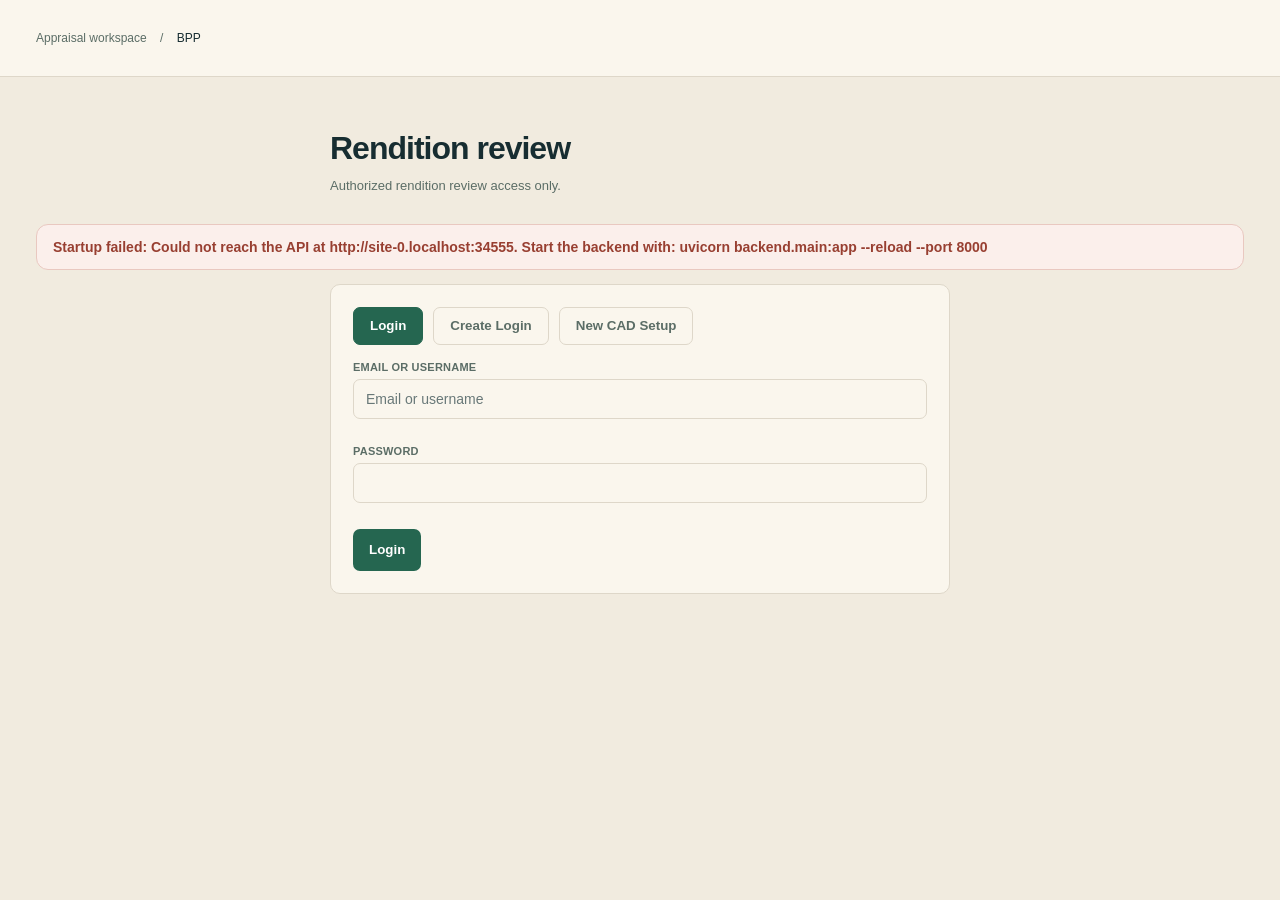
==== frontend/index.html @ 3603ce27 "Remove QR codes from authenticator setup" ====
<!DOCTYPE html>
<html lang="en">
<head>
  <meta charset="UTF-8">
  <meta name="viewport" content="width=device-width, initial-scale=1.0">
  <title>Appraisal District Copilot</title>
  <style>
    :root {
      --bg: #0b1f3a;
      --panel: #102948;
      --panel-2: #0f2a44;
      --panel-3: #112f4e;
      --text: #ffffff;
      --muted: #d7dfea;
      --subtle: #c7d2e3;
      --gold: #ffd700;
      --gold-2: #e6c200;
      --border: rgba(255, 215, 0, 0.2);
      --border-soft: rgba(255, 255, 255, 0.08);
      --danger: #e74c3c;
      --warn: #f1c40f;
      --success: #2ecc71;
    }

    * { box-sizing: border-box; }
    html, body { margin: 0; padding: 0; background: var(--bg); color: var(--text); font-family: "Segoe UI", Tahoma, sans-serif; }
    body { min-height: 100vh; }
    .page { max-width: 1500px; margin: 0 auto; padding: 32px 20px 48px; }
    .title { font-size: 2.2rem; font-weight: 800; color: var(--gold); margin-bottom: 6px; }
    .subtitle { color: var(--muted); margin-bottom: 18px; }
    .topbar { display: flex; justify-content: space-between; gap: 16px; flex-wrap: wrap; align-items: flex-start; margin-bottom: 14px; }
    .userbox { color: var(--muted); font-size: 0.92rem; text-align: right; }
    .tabs, .subtabs { display: flex; gap: 10px; flex-wrap: wrap; margin-bottom: 16px; }
    .tab-btn, .subtab-btn {
      border: 1px solid var(--border);
      background: transparent;
      color: var(--muted);
      border-radius: 999px;
      min-height: 38px;
      padding: 0 16px;
      font-weight: 700;
      cursor: pointer;
    }
    .tab-btn.active, .subtab-btn.active { background: var(--gold); color: var(--bg); }
    .view { display: none; }
    .view.active { display: block; }
    .card {
      background: var(--panel);
      border: 1px solid var(--border);
      border-radius: 16px;
      padding: 18px;
      margin-bottom: 16px;
    }
    .card.tight { padding: 14px 16px; }
    h1, h2, h3, h4 { margin: 0 0 10px; color: var(--gold); }
    .muted { color: var(--muted); }
    .subtle { color: var(--subtle); font-size: 0.92rem; line-height: 1.45; }
    .layout-2 { display: grid; grid-template-columns: 1.1fr 0.9fr; gap: 16px; align-items: start; }
    .layout-2-wide { display: grid; grid-template-columns: 1.08fr 0.92fr; gap: 16px; align-items: start; }
    .layout-3 { display: grid; grid-template-columns: repeat(3, minmax(0, 1fr)); gap: 12px; }
    .layout-4 { display: grid; grid-template-columns: repeat(4, minmax(0, 1fr)); gap: 12px; }
    .controls { display: grid; grid-template-columns: 1.7fr 1.1fr 0.55fr; gap: 12px; align-items: end; }
    .field { margin-bottom: 12px; }
    label, .small-label {
      display: block;
      color: var(--muted);
      font-weight: 700;
      font-size: 0.76rem;
      letter-spacing: 0.04em;
      text-transform: uppercase;
      margin-bottom: 6px;
    }
    input, textarea, select {
      width: 100%;
      background: #112b4a;
      color: var(--text);
      border: 1px solid var(--border);
      border-radius: 10px;
      padding: 10px 12px;
      min-height: 40px;
    }
    textarea { min-height: 90px; resize: vertical; }
    button {
      background: var(--gold);
      color: var(--bg);
      font-weight: 800;
      border: none;
      border-radius: 10px;
      min-height: 42px;
      padding: 0 16px;
      cursor: pointer;
    }
    button:hover { background: var(--gold-2); }
    button.secondary {
      background: transparent;
      color: var(--gold);
      border: 1px solid var(--border);
    }
    button.danger { background: var(--danger); color: white; }
    button:disabled { opacity: 0.55; cursor: default; }
    .button-row { display: flex; flex-wrap: wrap; gap: 10px; }
    .status {
      border-radius: 12px;
      padding: 14px 16px;
      font-weight: 700;
      margin-bottom: 14px;
      border: 1px solid var(--border);
      background: rgba(255, 215, 0, 0.12);
    }
    .status.error { background: rgba(231, 76, 60, 0.15); border-color: var(--danger); color: white; }
    .status.success { background: rgba(46, 204, 113, 0.15); border-color: var(--success); }
    .status.warn { background: rgba(241, 196, 15, 0.15); border-color: var(--warn); }
    .hidden { display: none !important; }
    .modal-backdrop {
      position: fixed;
      inset: 0;
      background: rgba(0, 0, 0, 0.6);
      z-index: 900;
    }
    .modal-panel {
      position: fixed;
      top: 50%;
      left: 50%;
      transform: translate(-50%, -50%);
      width: min(1100px, 94vw);
      max-height: 85vh;
      overflow-y: auto;
      z-index: 901;
      margin-bottom: 0;
    }
    .metric-card {
      background: var(--panel);
      border: 2px solid rgba(255, 215, 0, 0.35);
      border-radius: 18px;
      padding: 22px;
      margin-bottom: 16px;
    }
    .metric-label { color: var(--subtle); font-size: 0.85rem; text-transform: uppercase; letter-spacing: 0.08em; }
    .metric-value { color: var(--text); font-size: 2.6rem; font-weight: 800; margin-top: 6px; }
    .mini-card {
      background: var(--panel-2);
      border-radius: 14px;
      padding: 16px;
      min-height: 108px;
      border: 1px solid rgba(255, 215, 0, 0.12);
    }
    .mini-card .label { font-size: 0.9rem; color: var(--muted); margin-bottom: 8px; }
    .mini-card .value { font-size: 1.4rem; font-weight: 800; line-height: 1.2; word-break: break-word; }
    .reason-box {
      background: var(--panel-3);
      border-left: 5px solid var(--gold);
      border-radius: 10px;
      padding: 16px;
      color: white;
      margin-top: 10px;
    }
    .pdf-toolbar { display: flex; flex-wrap: wrap; gap: 8px; align-items: center; justify-content: space-between; margin-bottom: 10px; }
    .pdf-nav { display: flex; flex-wrap: wrap; gap: 8px; align-items: center; }
    .pdf-stage { background: #0f2a44; border-radius: 14px; padding: 12px; min-height: 420px; max-height: 72vh; display: flex; align-items: flex-start; justify-content: flex-start; overflow: auto; }
    .pdf-stage img { width: 100%; max-width: none; height: auto; object-fit: contain; border-radius: 10px; margin: 0 auto; transform-origin: center center; }
    .pdf-zoom { display: inline-flex; align-items: center; gap: 6px; }
    .pdf-zoom button { min-width: 42px; padding: 0 10px; }
    .pdf-zoom-label { color: var(--muted); font-weight: 800; min-width: 54px; text-align: center; }
    .calc-head { display: grid; grid-template-columns: 1.25fr 0.75fr; gap: 12px; }
    .calc-table-head, .calc-row {
      display: grid;
      grid-template-columns: 0.7fr 1.35fr 0.75fr 1fr;
      gap: 10px;
      align-items: center;
    }
    .calc-table-head {
      color: var(--muted);
      font-size: 0.76rem;
      font-weight: 700;
      text-transform: uppercase;
      letter-spacing: 0.04em;
      padding: 0 4px 6px 4px;
      border-bottom: 1px solid var(--border-soft);
      margin-top: 10px;
    }
    .calc-rows { max-height: 360px; overflow: auto; margin-top: 8px; }
    .calc-row { padding: 8px 4px; border-bottom: 1px solid rgba(255, 255, 255, 0.05); }
    .calc-factor { display: inline-block; padding: 3px 8px; border-radius: 999px; background: rgba(255, 215, 0, 0.12); border: 1px solid rgba(255, 215, 0, 0.25); color: var(--gold); font-size: 0.8rem; font-weight: 700; }
    .calc-footer { margin-top: 10px; padding-top: 10px; border-top: 1px solid var(--border-soft); }
    .saved-work-card { background: var(--panel-2); border: 1px solid rgba(255, 215, 0, 0.14); border-radius: 12px; padding: 12px; margin-top: 10px; }
    .saved-section { background: rgba(255,255,255,0.03); border-radius: 12px; padding: 12px; margin-top: 10px; }
    .saved-title { color: var(--gold); font-size: 0.95rem; font-weight: 700; margin-bottom: 6px; }
    .assist-tabs { display: flex; flex-wrap: wrap; gap: 8px; margin-bottom: 12px; }
    details {
      background: var(--panel);
      border: 1px solid var(--border);
      border-radius: 14px;
      margin-bottom: 12px;
      overflow: hidden;
    }
    details > summary {
      list-style: none;
      cursor: pointer;
      padding: 14px 16px;
      font-weight: 700;
      color: white;
    }
    details > div { padding: 0 16px 16px; }
    details > summary::-webkit-details-marker { display: none; }
    table { width: 100%; border-collapse: collapse; }
    th, td { text-align: left; padding: 10px 8px; border-bottom: 1px solid var(--border-soft); font-size: 0.92rem; vertical-align: top; }
    th { color: var(--muted); text-transform: uppercase; letter-spacing: 0.04em; font-size: 0.74rem; }
    .kv-table { display: grid; gap: 4px; }
    .kv-row { display: flex; justify-content: space-between; gap: 16px; padding: 8px 0; border-bottom: 1px solid var(--border-soft); }
    .kv-row:last-child { border-bottom: none; }
    .kv-label { color: var(--subtle); font-weight: 600; }
    .kv-value { color: white; text-align: right; }
    pre {
      margin: 0;
      white-space: pre-wrap;
      word-break: break-word;
      background: var(--panel-2);
      border-radius: 12px;
      padding: 12px;
      border: 1px solid rgba(255, 215, 0, 0.12);
      overflow: auto;
    }
    .login-grid { display: grid; grid-template-columns: 1fr; gap: 14px; }
    .dynamic-grid-4 { display: grid; grid-template-columns: repeat(4, minmax(0, 1fr)); gap: 12px; }
    .queue-table-wrap { overflow: auto; }
    @media (max-width: 1120px) {
      .layout-2, .layout-2-wide, .controls, .layout-3, .layout-4, .dynamic-grid-4, .calc-head { grid-template-columns: 1fr; }
      .userbox { text-align: left; }
    }
  </style>
  <link rel="stylesheet" href="/frontend/rendition-theme.css?v=20261024-beige">
  <link rel="stylesheet" href="/frontend/bpp-workspace.css?v=20261028-beige">
</head>
<body>
  <div id="bpp-shell" class="bpp-shell">
    <aside id="bpp-sidebar" class="bpp-sidebar hidden">
      <div class="bpp-brand"><span class="bpp-brand-mark">R</span>Rendition Pilot</div>
      <p class="bpp-eyebrow">BPP workspace</p>
      <nav class="bpp-navigation" aria-label="BPP workspace">
        <button class="tab-btn active" aria-current="page" data-view="single" type="button">Rendition review</button>
        <a id="commercial-tab" href="/commercial" class="tab-btn" style="text-decoration:none;display:inline-flex;align-items:center">Commercial</a>
        <button id="intelligence-tab" class="tab-btn hidden" data-view="intelligence" type="button">BPP Intelligence</button>
        <button id="mailing-tab" class="tab-btn hidden" data-view="mailing" type="button">Mailing Address</button>
        <button id="property-tab" class="tab-btn hidden" data-view="property" type="button">Property Lookup</button>
        <button id="readiness-tab" class="tab-btn hidden" data-view="readiness" type="button">Readiness</button>
        <button id="admin-tab" class="tab-btn hidden" data-view="admin" type="button">Admin</button><a id="super-admin-link" class="tab-btn hidden" href="/super-admin">Super Admin</a>
      </nav>
      <div class="bpp-sidefoot">One account. All the supporting work.<br>Business personal property</div>
    </aside>
    <main class="bpp-main">
      <header class="bpp-topbar">
        <div class="bpp-breadcrumb">Appraisal workspace <span>/</span> <strong id="bpp-breadcrumb">BPP</strong></div>
        <div id="user-box" class="userbox hidden"><div id="signed-in-email"></div><div id="signed-in-district"></div><button id="sign-out" class="secondary" type="button">Sign Out</button></div>
      </header>
      <div class="page">
        <div class="bpp-pagehead"><h1 id="bpp-page-title">Rendition review</h1><p id="app-subtitle" class="subtitle">Authorized rendition review access only.</p></div>
    <div id="flash" class="status hidden"></div>

    <section id="auth-shell" class="card">
      <div class="subtabs">
        <button class="subtab-btn active" data-auth-view="login" type="button">Login</button>
        <button class="subtab-btn" data-auth-view="signup" type="button">Create Login</button>
        <button class="subtab-btn" data-auth-view="cad" type="button">New CAD Setup</button>
      </div>

      <div id="auth-login" class="auth-view login-grid">
        <div class="field">
          <label for="login-email">Email or username</label>
          <input id="login-email" type="text" autocomplete="username" autocapitalize="none" spellcheck="false" placeholder="Email or username">
        </div>
        <div class="field">
          <label for="login-password">Password</label>
          <input id="login-password" type="password">
        </div>
        <div><button id="login-submit" type="button">Login</button></div>
      </div>

      <div id="auth-invitation" class="auth-view hidden">
        <h3>Set your Rendition Pilot password</h3>
        <p id="invitation-account" class="subtle"></p>
        <div class="login-grid">
          <div class="field"><label for="invitation-password">Password (at least 8 characters)</label><input id="invitation-password" type="password" autocomplete="new-password"></div>
          <div class="field"><label for="invitation-confirm">Confirm password</label><input id="invitation-confirm" type="password" autocomplete="new-password"></div>
          <div><button id="invitation-accept" type="button">Set Password &amp; Sign In</button></div>
        </div>
        <div id="invitation-status" class="status hidden" role="status"></div>
      </div>

      <div id="auth-mfa" class="auth-view login-grid hidden">
        <h3>Protect your administrator account</h3>
        <p id="mfa-help">Use an authenticator app such as Microsoft Authenticator or Google Authenticator.</p>
        <div id="mfa-setup" class="hidden">
          <p><strong>1. Enter the setup key in your authenticator app.</strong><br>Choose the manual setup option. Name the account <strong>Rendition Pilot</strong>, enter the key below, and choose <strong>time-based</strong> if asked.</p>
          <code id="mfa-secret" style="display:block;overflow-wrap:anywhere;user-select:all;font-size:16px;line-height:1.6;padding:12px;background:var(--surface,#fff);border:1px solid var(--line,#ccc);border-radius:8px"></code>
          <button id="mfa-copy-key" class="secondary" type="button" style="margin-top:8px">Copy setup key</button>
          <p id="mfa-copy-status" role="status"></p>
          <p><strong>2. Enter the six-digit code below.</strong><br>Your authenticator will start showing a code after you add the account. Keep the setup key private.</p>
        </div>
        <div class="field"><label for="mfa-code">Six-digit authenticator code</label><input id="mfa-code" inputmode="numeric" autocomplete="one-time-code" maxlength="6"></div>
        <button id="mfa-verify" type="button">Verify &amp; continue</button><button id="mfa-cancel" class="secondary" type="button">Sign out</button>
        <div id="mfa-status" role="status"></div>
      </div>

      <div id="auth-signup" class="auth-view login-grid hidden">
        <div class="field">
          <label for="signup-email">Email</label>
          <input id="signup-email" type="email" placeholder="name@cad.org">
        </div>
        <div class="field">
          <label for="signup-password">Password</label>
          <input id="signup-password" type="password">
        </div>
        <div class="field">
          <label for="signup-confirm">Confirm Password</label>
          <input id="signup-confirm" type="password">
        </div>
        <div><button id="signup-submit" type="button">Create Login</button></div>
      </div>

      <div id="auth-cad" class="auth-view login-grid hidden">
        <div class="subtle">Creates the district, links the admin user, and opens the full review workspace.</div>
        <div><a href="/cad-onboarding" style="color:var(--gold);font-weight:700;">Open full CAD onboarding setup</a></div>
        <div class="field">
          <label for="cad-name">District Name</label>
          <input id="cad-name" type="text" placeholder="Example County Appraisal District">
        </div>
        <div class="field">
          <label for="cad-slug">District Slug</label>
          <input id="cad-slug" type="text" placeholder="example-cad">
        </div>
        <div class="field">
          <label for="cad-email">Admin Email</label>
          <input id="cad-email" type="email" placeholder="name@cad.org">
        </div>
        <div class="field">
          <label for="cad-password">Password</label>
          <input id="cad-password" type="password">
        </div>
        <div class="field">
          <label for="cad-confirm">Confirm Password</label>
          <input id="cad-confirm" type="password">
        </div>
        <div><button id="cad-submit" type="button">Create District and Login</button></div>
      </div>
    </section>

    <section id="app-shell" class="hidden">


      <div id="view-single" class="view active">
        <section class="card">
          <h3>Single Review Controls</h3>
          <details class="bpp-reader-info"><summary>Document reader status</summary><div id="provider-status" class="subtle"></div></details>
          <div class="controls">
            <div class="field">
              <label for="single-file">Upload rendition PDF</label>
              <input id="single-file" type="file" accept="application/pdf">
            </div>
            <div class="field">
              <label for="single-mode">Valuation Mode</label>
              <select id="single-mode">
                <option>Auto / Recommended</option>
                <option>Force Attachment Total</option>
                <option>Force Good Faith Value</option>
                <option>Force Historical Cost Less Depreciation</option>
              </select>
            </div>
            <div class="field">
              <label>&nbsp;</label>
              <button id="single-run" type="button">Run Review</button>
            </div>
          </div>
          <div id="single-dynamic" class="dynamic-grid-4 hidden"></div>
        </section>

        <section class="card">
          <h3>Analysis</h3>
          <div class="subtle">Focus on Recommended Value, Valuation Path, Confidence, extraction source, and reason first.</div>
          <div id="analysis-empty" class="subtle">Run Review to populate the analysis summary.</div>
          <div id="analysis-body" class="hidden">
            <div class="metric-card">
              <div class="metric-label">Recommended Value</div>
              <div id="analysis-recommended" class="metric-value">-</div>
            </div>
            <div id="analysis-provider" class="muted" style="margin-bottom:10px;"></div>
            <div class="layout-3">
              <div class="mini-card">
                <div class="label">Valuation Path</div>
                <div id="analysis-path" class="value">-</div>
              </div>
              <div class="mini-card">
                <div class="label">Percent Good</div>
                <div id="analysis-percent-good" class="value">-</div>
              </div>
              <div id="analysis-confidence-card" class="mini-card">
                <div class="label">Confidence</div>
                <div id="analysis-confidence" class="value">-</div>
              </div>
            </div>
            <div id="analysis-status" class="status" style="margin-top:14px;"></div>
            <h4>Decision Reason</h4>
            <div id="analysis-reason" class="reason-box">-</div>
          </div>
        </section>

        <div class="layout-2-wide">
          <section class="card tight">
            <h3>Rendition PDF</h3>
            <div class="button-row" style="margin-bottom:10px;">
              <button id="download-original" class="secondary" type="button">Download PDF</button>
              <span id="pdf-file-name" class="muted"></span>
            </div>
            <div class="pdf-toolbar">
              <div id="pdf-meta" class="muted">No PDF loaded.</div>
              <div class="pdf-nav">
                <button id="pdf-prev" class="secondary" type="button">Prev</button>
                <select id="pdf-page-select" style="width:auto;"></select>
                <button id="pdf-next" class="secondary" type="button">Next</button>
                <button id="pdf-left" class="secondary" type="button">Left</button>
                <button id="pdf-right" class="secondary" type="button">Right</button>
                <span class="pdf-zoom">
                  <button id="pdf-zoom-out" class="secondary" type="button" title="Zoom out">-</button>
                  <span id="pdf-zoom-label" class="pdf-zoom-label">100%</span>
                  <button id="pdf-zoom-in" class="secondary" type="button" title="Zoom in">+</button>
                  <button id="pdf-zoom-reset" class="secondary" type="button">Reset</button>
                </span>
              </div>
            </div>
            <div class="pdf-stage">
              <img id="pdf-image" alt="PDF Preview" class="hidden">
              <div id="pdf-empty" class="subtle">Upload and run a PDF to render the document here.</div>
            </div>
          </section>

          <section class="card tight">
            <h3>Rendition Calculator</h3>
            <div class="subtle">Compact appraisal worksheet. Enter costs while keeping the PDF visible.</div>

            <div class="calc-head">
              <div class="field">
                <label for="calc-section">Section</label>
                <select id="calc-section"></select>
              </div>
              <div class="field">
                <label for="calc-tax-year">Tax Year</label>
                <input id="calc-tax-year" type="number" min="2000" max="2100" step="1">
              </div>
            </div>
            <div id="calc-custom-wrap" class="field hidden">
              <label for="calc-custom-name">Custom Section Name</label>
              <input id="calc-custom-name" type="text" placeholder="Schedule A - Leasehold Improvements">
            </div>
            <div class="field">
              <label for="calc-name">Calculator Name</label>
              <input id="calc-name" type="text" placeholder="FFME, HTE, or other appraiser section name">
            </div>
            <div id="calc-table-wrap" class="field">
              <label for="calc-table">Depreciation Table</label>
              <select id="calc-table"></select>
            </div>
            <div id="calc-flat-wrap" class="field hidden">
              <label for="calc-flat-value">Section Value</label>
              <input id="calc-flat-value" type="number" min="0" step="0.01" value="0">
            </div>
            <div id="calc-auto-roll-wrap" class="field hidden">
              <label for="calc-auto-roll">Auto Roll Value</label>
              <input id="calc-auto-roll" type="number" min="0" step="0.01" value="0">
            </div>
            <div id="calc-allocation-wrap" class="hidden">
              <div class="layout-3">
                <div class="field">
                  <label for="calc-tx-miles">TX Miles</label>
                  <input id="calc-tx-miles" type="number" min="0" step="0.01" value="0">
                </div>
                <div class="field">
                  <label for="calc-total-miles">Total Miles</label>
                  <input id="calc-total-miles" type="number" min="0" step="0.01" value="0">
                </div>
                <div class="field">
                  <label for="calc-original-cost">Original Cost</label>
                  <input id="calc-original-cost" type="number" min="0" step="0.01" value="0">
                </div>
              </div>
              <div class="calc-row">
                <div>Allocated Value</div>
                <div id="calc-allocation-ratio">0.00%</div>
                <div><span class="calc-factor">TX / Total</span></div>
                <div id="calc-allocation-value" style="text-align:right;">$0.00</div>
              </div>
            </div>
            <div id="calc-freeport-wrap" class="hidden">
              <div class="layout-3">
                <div class="field">
                  <label for="calc-freeport-prior-total">Prior Year Total Inventory Value</label>
                  <input id="calc-freeport-prior-total" type="number" min="0" step="0.01" value="0">
                </div>
                <div class="field">
                  <label for="calc-freeport-eligible">Prior Year Freeport-Eligible Inventory Shipped Out of Texas Within 175 Days</label>
                  <input id="calc-freeport-eligible" type="number" min="0" step="0.01" value="0">
                </div>
                <div class="field">
                  <label for="calc-freeport-current">Current Year Inventory Value</label>
                  <input id="calc-freeport-current" type="number" min="0" step="0.01" value="0">
                </div>
              </div>
              <div id="calc-freeport-error" class="status warn hidden"></div>
              <div class="calc-row">
                <div>Freeport Percentage</div>
                <div id="calc-freeport-percent">0.00%</div>
                <div><span class="calc-factor">Eligible / Total</span></div>
                <div id="calc-freeport-exempt" style="text-align:right;">$0.00</div>
              </div>
              <div class="calc-row">
                <div>Remaining Taxable Inventory Value</div>
                <div></div>
                <div><span class="calc-factor">Current - Exempt</span></div>
                <div id="calc-freeport-taxable" style="text-align:right;">$0.00</div>
              </div>
            </div>
            <div id="calc-depreciation-wrap">
              <div class="calc-table-head">
                <div>GFE</div>
                <div>Amount</div>
                <div>Factor</div>
                <div style="text-align:right;">Value</div>
              </div>
              <div class="calc-row">
                <div>Good Faith Estimate</div>
                <div><input id="calc-good-faith-row" type="number" min="0" step="0.01" value="0"></div>
                <div><span class="calc-factor">1.00</span></div>
                <div id="calc-good-faith-value" style="text-align:right;">$0.00</div>
              </div>
              <div class="calc-table-head">
                <div>Year</div>
                <div>Cost</div>
                <div>Factor</div>
                <div style="text-align:right;">Value</div>
              </div>
              <div id="calc-rows" class="calc-rows"></div>
            </div>
            <div class="calc-footer">
              <div class="layout-3">
                <div>
                  <div class="small-label">GFE</div>
                  <div id="calc-gfe-total" style="font-size:1.05rem;font-weight:800;">$0.00</div>
                </div>
                <div>
                  <div class="small-label">Depreciated</div>
                  <div id="calc-depreciated-total" style="font-size:1.05rem;font-weight:800;">$0.00</div>
                </div>
                <div>
                  <div class="small-label">Section Total</div>
                  <div id="calc-total" style="font-size:1.25rem;font-weight:800;">$0.00</div>
                </div>
              </div>
              <div class="layout-3" style="margin-top:10px;">
                <div><button id="calc-save-section" type="button">Save Section</button></div>
                <div><button id="calc-new-section" class="secondary" type="button">New Section</button></div>
              </div>
            </div>

            <div class="saved-work-card">
              <div class="saved-title">Saved Work</div>
              <div id="saved-total" style="font-size:1.25rem;font-weight:800;margin-bottom:10px;">$0.00</div>
              <div class="button-row">
                <button id="calc-use-total" class="secondary" type="button">Use Calculated Total as Final Value</button>
              </div>
              <div id="saved-sections"></div>
            </div>
          </section>
        </div>

        <div class="layout-2">
          <section class="card">
            <h3>Manual Assist</h3>
            <div class="subtle">Use this when auto extraction is low confidence or the appraiser needs to override the extracted value.</div>
            <div class="assist-tabs">
              <button class="subtab-btn active" data-assist="attachment" type="button">Attachment Total</button>
              <button class="subtab-btn" data-assist="goodfaith" type="button">Good Faith Sum</button>
              <button class="subtab-btn" data-assist="historical" type="button">Historical Cost</button>
            </div>

            <div id="assist-attachment" class="assist-view">
              <div class="field">
                <label for="assist-attachment-total">Attachment Total</label>
                <input id="assist-attachment-total" type="number" min="0" step="0.01">
              </div>
              <div class="field">
                <label for="assist-attachment-notes">Attachment Notes</label>
                <textarea id="assist-attachment-notes"></textarea>
              </div>
              <button id="assist-apply-attachment" type="button">Apply Attachment Total</button>
            </div>

            <div id="assist-goodfaith" class="assist-view hidden">
              <div class="field">
                <label for="assist-goodfaith-amounts">Good Faith Amounts</label>
                <textarea id="assist-goodfaith-amounts" placeholder="$4,500.00&#10;$9,000.00&#10;$30,250.00"></textarea>
              </div>
              <div class="layout-2">
                <div class="mini-card"><div class="label">Line Items</div><div id="assist-goodfaith-count" class="value">0</div></div>
                <div class="mini-card"><div class="label">Good Faith Total</div><div id="assist-goodfaith-total" class="value">$0.00</div></div>
              </div>
              <div class="field" style="margin-top:12px;">
                <label for="assist-goodfaith-notes">Good Faith Notes</label>
                <textarea id="assist-goodfaith-notes"></textarea>
              </div>
              <button id="assist-apply-goodfaith" type="button">Apply Good Faith Sum</button>
            </div>

            <div id="assist-historical" class="assist-view hidden">
              <div class="layout-3">
                <div class="field">
                  <label for="assist-historical-cost">Historical Cost</label>
                  <input id="assist-historical-cost" type="number" min="0" step="0.01">
                </div>
                <div class="field">
                  <label for="assist-acquisition-year">Acquisition Year</label>
                  <input id="assist-acquisition-year" type="number" min="1900" max="2100" step="1">
                </div>
                <div class="field">
                  <label for="assist-life-years">Life Years</label>
                  <input id="assist-life-years" type="number" min="1" max="50" step="1" value="5">
                </div>
              </div>
              <div class="field">
                <label for="assist-historical-notes">Historical Cost Notes</label>
                <textarea id="assist-historical-notes"></textarea>
              </div>
              <button id="assist-apply-historical" type="button">Apply Historical Cost</button>
            </div>
          </section>

          <section class="card">
            <h3>Finalize Review</h3>
            <div class="subtle">Confirm the final value, enter initials/account, then lock and save the reviewed rendition.</div>
            <div id="final-calc-box" class="reason-box hidden"></div>
            <div class="layout-2" style="margin-bottom:12px;">
              <button id="mark-closed" class="secondary" type="button">Mark Closed</button>
              <button id="mark-no-assets" class="secondary" type="button">Mark No Assets</button>
            </div>
            <div class="layout-2">
              <div class="field">
                <label for="final-value">Final Value</label>
                <input id="final-value" type="text">
              </div>
              <div class="field">
                <label for="final-source">Final Source</label>
                <select id="final-source"></select>
              </div>
            </div>
            <div class="layout-2">
              <div class="field">
                <label for="final-initials">Appraiser Initials</label>
                <input id="final-initials" type="text" maxlength="12">
              </div>
              <div class="field">
                <label for="final-decision">Review Decision</label>
                <select id="final-decision"></select>
              </div>
            </div>
            <div class="field">
              <label for="final-account-number">Appraisal District Account / P#</label>
              <input id="final-account-number" type="text" placeholder="Example: P164755">
            </div>
            <div class="field">
              <label for="final-notes">Appraiser Notes</label>
              <textarea id="final-notes"></textarea>
            </div>
            <div id="locked-status" class="status hidden"></div>
            <div id="saved-status" class="status hidden"></div>
            <div class="button-row">
              <button id="lock-review" type="button">Lock Final Value</button>
              <button id="save-review" class="secondary" type="button">Download Stamped Rendition</button>
              <button id="next-account" class="secondary hidden" type="button">Next Account</button>
            </div>
          </section>
        </div>

        <details>
          <summary>Document / Form / Schedule Details</summary>
          <div id="details-section"></div>
        </details>
        <details>
          <summary>AI Review / Reasoning</summary>
          <div id="agent-review-section"></div>
        </details>
        <details>
          <summary>Extracted Value Evidence</summary>
          <div id="candidate-section"></div>
        </details>
        <details>
          <summary>One-Page Summary</summary>
          <div><pre id="summary-text">-</pre></div>
        </details>
        <details>
          <summary>Technical JSON</summary>
          <div><pre id="technical-json">-</pre></div>
        </details>
      </div>

      <div id="view-intelligence" class="view">
        <section class="card">
          <h3>BPP Intelligence Queue</h3><div class="button-row" style="margin-bottom:12px"><button id="cad-open-import" type="button">Import accounts</button><span class="subtle">Upload or refresh your county’s BPP account export.</span></div>
          <div class="subtle" style="margin-bottom:12px;">Evidence-backed work for review -- possible new businesses, sales-tax closures, and (later) relocations/ownership changes. Every item is a signal for a human to review, never an automatic change to official CAD/appraisal data.</div>
          <details id="completed-card-batch" class="intel-support">
            <summary>Print completed account cards</summary>
            <p id="card-batch-description" class="subtle">Your completed cards. Select as many as you need; each card starts on a new printed page.</p>
            <div class="button-row"><button type="button" id="card-batch-refresh">Load my completed cards</button><button type="button" class="secondary" id="card-batch-all">Select unprinted</button><button type="button" class="secondary" id="card-batch-none">Clear selection</button><button type="button" id="card-batch-print" disabled>Print selected / save PDF (0)</button></div>
            <div class="account-card-grid"><div class="field hidden" id="card-batch-appraiser-field"><label for="card-batch-appraiser">Appraiser</label><select id="card-batch-appraiser"><option value="">All appraisers</option></select></div><div class="field"><label for="card-batch-print-status">Print status</label><select id="card-batch-print-status"><option value="all">All cards</option><option value="unprinted">Not printed</option><option value="printed">Printed / PDF saved</option></select></div></div><div id="card-batch-status" class="status" role="status"></div><div id="card-batch-list"></div><button type="button" class="secondary hidden" id="card-batch-more">Load more</button>
          </details>
          <div id="intel-county-status" class="subtle hidden" style="margin-bottom:12px;"></div>
          <div class="bpp-stats" style="margin-bottom:25px;">
            <div class="field"><label>New</label><div id="intel-summary-new" class="bpp-stat-value">-</div></div>
            <div class="field"><label>High Priority</label><div id="intel-summary-high" class="bpp-stat-value">-</div></div>
            <div class="field"><label>Needs Review</label><div id="intel-summary-review" class="bpp-stat-value">-</div></div>
            <div class="field"><label>Resolved</label><div id="intel-summary-resolved" class="bpp-stat-value">-</div></div>
          </div>
          <div class="button-row" role="group" aria-label="BPP Intelligence folders" style="margin-bottom:14px"><button type="button" data-queue="intel" data-folder="active" aria-pressed="true">Active</button><button type="button" data-queue="intel" data-folder="resolved" aria-pressed="false" class="secondary">Resolved folder</button></div><p id="intel-folder-note" class="subtle">Active accounts awaiting review. Completed and dismissed reviews are in the Resolved folder.</p>
          <div class="bpp-filters" style="margin-bottom:8px;">
            <div class="field">
              <label for="intel-filter-signal">Signal Type</label>
              <select id="intel-filter-signal">
                <option value="">All</option>
                <option value="new_business">New Business</option>
                <option value="sales_tax_inactive">Sales Tax Inactive</option>
                <option value="mailing_address_change">Mailing Address Change</option>
                <option value="county_clerk_dba">County Clerk DBA</option>
              </select>
            </div>
            <div class="field">
              <label for="intel-filter-status">Status</label>
              <select id="intel-filter-status">
                <option value="">All</option>
                <option value="NEW">New</option>
                <option value="IN_REVIEW">In Review</option>
                <option value="RESOLVED">Resolved</option>
                <option value="DISMISSED">Dismissed</option>
              </select>
            </div>
            <div class="field">
              <label for="intel-filter-confidence">Confidence</label>
              <select id="intel-filter-confidence">
                <option value="">All</option>
                <option value="HIGH">High</option>
                <option value="MEDIUM">Medium</option>
                <option value="LOW">Low</option>
                <option value="UNMATCHED">Unmatched</option>
              </select>
            </div>
            <div class="field">
              <label for="intel-filter-city">City</label>
              <input id="intel-filter-city" type="text" placeholder="Filter by city">
            </div>
            <div class="field">
              <label>&nbsp;</label>
              <button id="intel-refresh" class="secondary" type="button">Refresh Queue</button>
            </div>
          </div>
          <details id="cad-data-tools" class="card bpp-data-tools" style="margin-bottom:16px;">
            <summary><strong>CAD data and match coverage</strong></summary>
            <div class="button-row"><button id="cad-refresh-matches" class="secondary" type="button">Refresh matches from CAD</button><span id="cad-refresh-status" class="subtle" role="status"></span></div>
            <div id="cad-health" class="subtle" style="margin-top:10px;">Loading CAD data quality…</div>
            <details id="cad-import-panel" style="margin-top:12px;">
              <summary>Import account export</summary>
              <p class="subtle">1. Choose the CSV or Excel export from your appraisal software and its as-of date. For Excel, put the account table on the first worksheet. 2. Check the suggested columns and sample rows. 3. Import. Required: account number and physical address. Include owner/business name, DBA, ZIP and tax year when available. The account number can also serve as the property ID. Keep account numbers as text in Excel to preserve leading zeroes. Existing names and reviewed matches are preserved.</p>
              <div class="layout-3">
                <div class="field"><label for="cad-import-file">CAD export (up to 32 MB)</label><input id="cad-import-file" type="file" accept=".csv,.xlsx,.xls"></div>
                <div class="field"><label for="cad-import-date">Export as-of date</label><input id="cad-import-date" type="date"></div>
                <div class="field"><label>&nbsp;</label><button id="cad-import-preview" class="secondary" type="button">Preview and map columns</button></div>
              </div>
              <label style="display:flex;align-items:center;gap:10px;text-transform:none;letter-spacing:normal;font-size:14px"><input id="cad-import-bpp-only" type="checkbox" style="width:18px;height:18px;margin:0;flex:none"> This export contains BPP accounts only (no land or building accounts).</label><p class="subtle">Select this for a BPP-only export, including counties with numeric account numbers. Leave it unchecked for an already-configured mixed-property export.</p><div id="cad-import-mapping" class="layout-3"></div><div id="cad-import-sample" style="overflow:auto;margin:12px 0"></div>
              <div id="cad-import-result" class="subtle" role="status"></div>
              <div class="button-row"><button id="cad-import-validate" class="secondary hidden" type="button">Check mapping</button><button id="cad-import-save" class="hidden" type="button" disabled>Import mapped records</button></div>
            </details>
          </details>
          <div id="intel-list"></div>
        </section>


      </div>

      <div id="view-mailing" class="view">
        <section class="card">
          <h3>Mailing Address Intelligence</h3>
          <div class="subtle" style="margin-bottom:12px;">Existing CAD accounts whose Comptroller-reported mailing address may have changed. Only reliably matched accounts are shown. Every item here is a review recommendation -- resolving one never changes the official CAD mailing address.</div>
          <div class="bpp-stats" style="margin-bottom:25px;">
            <div class="field"><label>New</label><div id="mailing-summary-new" class="bpp-stat-value">-</div></div>
            <div class="field"><label>High Priority</label><div id="mailing-summary-high" class="bpp-stat-value">-</div></div>
            <div class="field"><label>Needs Review</label><div id="mailing-summary-review" class="bpp-stat-value">-</div></div>
            <div class="field"><label>Resolved</label><div id="mailing-summary-resolved" class="bpp-stat-value">-</div></div>
          </div>
          <div class="button-row" role="group" aria-label="Mailing Address folders" style="margin-bottom:14px"><button type="button" data-queue="mailing" data-folder="active" aria-pressed="true">Active</button><button type="button" data-queue="mailing" data-folder="resolved" aria-pressed="false" class="secondary">Resolved folder</button></div><p id="mailing-folder-note" class="subtle">Active accounts awaiting review. Completed and dismissed reviews are in the Resolved folder.</p>
          <div class="layout-3" style="margin-bottom:12px;">
            <div class="field">
              <label for="mailing-filter-status">Status</label>
              <select id="mailing-filter-status">
                <option value="">All</option>
                <option value="NEW">New</option>
                <option value="IN_REVIEW">In Review</option>
                <option value="RESOLVED">Resolved</option>
                <option value="DISMISSED">Dismissed</option>
              </select>
            </div>
            <div class="field">
              <label for="mailing-filter-confidence">Confidence</label>
              <select id="mailing-filter-confidence">
                <option value="">All</option>
                <option value="HIGH">High</option>
                <option value="MEDIUM">Medium</option>
                <option value="LOW">Low</option>
                <option value="UNMATCHED">Unmatched</option>
              </select>
            </div>
            <div class="field">
              <label>&nbsp;</label>
              <button id="mailing-refresh" class="secondary" type="button">Refresh Queue</button>
            </div>
          </div>
          <div id="mailing-list"></div>
        </section>
      </div>

      <div id="view-property" class="view">
        <section class="card">
          <h3>Property Lookup</h3>
          <div class="subtle" style="margin-bottom:12px;">Look up the real-property record most likely associated with an address, or by its QuickRefID/R-account number directly, independent of any intelligence item. Read-only against property data your CAD has loaded -- never writes to official CAD records.</div>
          <div class="layout-3" style="margin-bottom:12px;">
            <div class="field">
              <label for="property-lookup-address">Address</label>
              <input id="property-lookup-address" type="text" placeholder="5807 88TH PL">
            </div>
            <div class="field">
              <label for="property-lookup-zip">ZIP (optional)</label>
              <input id="property-lookup-zip" type="text" placeholder="79424">
            </div>
            <div class="field">
              <label>&nbsp;</label>
              <button id="property-lookup-submit" type="button">Look Up</button>
            </div>
          </div>
          <div class="subtle" style="margin:8px 0;">-- or --</div>
          <div class="layout-3" style="margin-bottom:12px;">
            <div class="field">
              <label for="property-lookup-account">Account Number (QuickRefID / R-account)</label>
              <input id="property-lookup-account" type="text" placeholder="R163313">
            </div>
            <div class="field">
              <label>&nbsp;</label>
              <button id="property-lookup-account-submit" class="secondary" type="button">Look Up by Account</button>
            </div>
          </div>
          <div id="property-lookup-status" class="status hidden"></div>
          <div id="property-lookup-result"></div>
        </section>
      </div>

      <div id="view-readiness" class="view">
        <section class="card">
          <h3>Production Readiness</h3>
          <div class="subtle" style="margin-bottom:12px;">Which pipeline dependencies are satisfied for your district right now -- Comptroller data, persisted BPP accounts, property data/mapping, appraiser rules -- and what's still blocked because of it. Read-only diagnostic; changes nothing.</div>
          <div class="button-row" style="margin-bottom:12px;">
            <button id="readiness-refresh" type="button">Refresh</button>
          </div>
          <div id="readiness-status" class="status hidden"></div>
          <div id="readiness-list"></div>
        </section>
      </div>

      <div id="view-admin" class="view">
        <section class="card" id="activity-analytics">
          <h3>Appraiser activity</h3>
          <div class="field"><label for="activity-workspace">Workspace</label><select id="activity-workspace"><option value="all">All workspaces</option><option value="bpp">BPP</option><option value="commercial">Commercial</option></select></div>
          <p class="subtle">Filter BPP and Commercial work by appraiser and date. Model rows updated counts saved row edits, including later edits to the same row. Undos are listed separately. Completed reviews count each work item once in this period; team counts can overlap.</p>
          <div class="layout-3">
            <div class="field"><label for="activity-start">From</label><input type="date" id="activity-start"></div>
            <div class="field"><label for="activity-end">Through</label><input type="date" id="activity-end"></div>
            <div class="field"><label>&nbsp;</label><button id="activity-refresh" type="button">Refresh activity</button></div>
          </div>
          <div class="button-row"><button id="activity-export-team" class="secondary" type="button">Export appraiser totals</button><button id="activity-export-sales" class="secondary" type="button">Export product impact</button></div>
          <div id="activity-status" class="subtle" role="status"></div>
          <div id="activity-totals" class="bpp-stats" style="margin:18px 0;"></div>
          <div class="queue-table-wrap"><table><thead id="activity-head"></thead><tbody id="activity-people"></tbody></table></div>
          <details class="intel-support"><summary>Outcomes and daily activity</summary><div id="activity-breakdown"></div></details>
          <p class="subtle">Product impact export contains aggregate totals only, without appraiser names or account details. Counts show activity in Rendition Pilot, not verified changes in CAD, appraisal value gains, or measured time savings. Analytics begins when tracking is enabled; earlier work is not backfilled.</p>
        </section>
        <section class="card">
          <h3>Authorized CAD Users</h3>
          <div class="subtle" style="margin-bottom:12px;">Create a CAD login with a temporary password. The user must change it at first login. Remove revokes their district access; their shared login and appraisal records are retained.</div>
          <div class="layout-3">
            <div class="field">
              <label for="invite-email">Email</label>
              <input id="invite-email" type="email" placeholder="appraiser@cad.org">
            </div>
            <div class="field">
              <label for="invite-role">Role</label>
              <select id="invite-role">
                <option value="member">Member</option>
                <option value="admin">Admin</option>
              </select>
            </div>
            <div class="field"><label for="invite-access">Workspace access</label><select id="invite-access"><option value="bpp">BPP only</option><option value="commercial">Commercial only</option><option value="both">BPP and Commercial</option></select></div>
            <div class="field">
              <label>&nbsp;</label>
              <button id="invite-submit" type="button">Create User</button>
            </div>
          </div>
          <div class="button-row" style="margin-top:4px;margin-bottom:12px;">
            <button id="refresh-users" class="secondary" type="button">Refresh Users</button>
          </div>
          <div id="temporary-credentials" class="status hidden"><p>Copy these credentials now and share them securely. The password is shown only once.</p><pre id="temporary-credentials-value"></pre><button type="button" id="dismiss-credentials">Dismiss</button></div>
          <div id="admin-user-status" class="status hidden" role="status"></div>
          <div class="queue-table-wrap">
            <table>
              <thead id="users-head"></thead>
              <tbody id="users-body"></tbody>
            </table>
          </div>
        </section>

        <section class="card">
          <h3>Comptroller Closures</h3>
          <div class="subtle" style="margin-bottom:12px;">Download the Texas Comptroller sales-tax closure review queue for a month as an Excel file. Each row is a possible closure signal, not confirmed fact -- see the Match Confidence and Match Reason columns.</div>
          <div class="layout-3">
            <div class="field">
              <label for="comptroller-export-month">Month</label>
              <input id="comptroller-export-month" type="month">
            </div>
            <div class="field">
              <label>&nbsp;</label>
              <button id="comptroller-export-download" type="button">Download Excel</button>
            </div>
          </div>
          <div id="comptroller-export-status" class="status hidden"></div>
        </section>
      </div>
    </section>
      </div>
        <div class="modal-backdrop hidden" id="intel-detail-backdrop"></div>
        <section class="card modal-panel hidden intel-review-drawer" id="intel-detail-card" role="dialog" aria-modal="true" aria-labelledby="intel-detail-title">
          <header class="intel-review-header"><div><div id="intel-detail-kind" class="subtle"></div><h2 id="intel-detail-title">Account review</h2></div><button id="intel-action-account-card" class="secondary hidden" type="button">Account card</button><button id="intel-detail-close" class="secondary" type="button" aria-label="Close review">✕</button></header>
          <div id="intel-work-status" class="status" role="status"></div><button id="intel-release-work" type="button" class="secondary hidden">Release account</button><div id="intel-detail-body"></div>
          <details id="cad-review-panel" class="hidden intel-support"><summary>Check or change the CAD account match</summary><div>
            <div class="subtle">Compare each account with the Comptroller details above. Confirming or rejecting a match saves an advisory decision and leaves the alert open.</div>
            <div class="button-row"><input id="cad-account-search" aria-label="Search CAD P account" placeholder="Find a P account by number"><button id="cad-account-find" class="secondary" type="button">Find account</button><button id="cad-account-address" class="secondary" type="button">Accounts at this address</button></div>
            <div id="cad-review-status" role="status" class="subtle"></div>
            <div id="cad-review-candidates" style="overflow-x:auto;"></div>
            <div class="button-row"><button id="cad-review-prev" class="secondary hidden" type="button">Previous accounts</button><button id="cad-review-next" class="secondary hidden" type="button">More accounts</button></div>
            <div class="field"><label for="cad-review-notes">Match review notes</label><textarea id="cad-review-notes" rows="2" placeholder="Evidence supporting your decision; required when confirming an address or suite conflict"></textarea></div>
            <details><summary>Saved match decisions</summary><div id="cad-review-history" class="subtle"></div></details>
          </div></details>

          <section class="intel-outcome"><h3>Handle this account</h3>
          <p id="intel-next-step" class="subtle"></p>
          <div class="intel-outcome-fields">
            <div class="field">
              <label>&nbsp;</label>
              <button id="intel-action-investigate" class="secondary" type="button">Start review</button>
            </div>
            <div class="field">
              <label for="intel-resolution">Outcome</label>
              <select id="intel-resolution" required></select>
            </div>
            <div class="field">
              <label>&nbsp;</label>
              <button id="intel-action-resolve" type="button">Mark as complete</button><button id="intel-save-next" type="button">Save &amp; Next →</button><button id="intel-reopen" type="button" class="secondary hidden">Reopen review</button>
            </div>
          </div>
          <div class="field">
            <label for="intel-resolution-notes">Notes (optional)</label>
            <textarea id="intel-resolution-notes" rows="2" placeholder="What did you verify or change?"></textarea>
          </div>
          <div class="button-row"><button id="intel-action-dismiss" class="secondary" type="button">Dismiss</button><span class="subtle">Saving records your review; it does not update the CAD system.</span></div>
          <div id="intel-detail-status" class="status hidden" role="status"></div>
          </section>
          <section id="intel-extra-tools" class="hidden account-card-shell"><div id="intel-account-card" class="hidden"></div></section>

        </section>
    </main>
  </div>

  <script src="/frontend/auth-session.js?v=20261029-security1"></script>
  <script src="/frontend/bpp-account-card.js"></script>
  <script>
    const API_BASE = (() => {
      const params = new URLSearchParams(window.location.search);
      const explicit = params.get("api");
      if (explicit) return explicit.replace(/\/$/, "");
      if (window.location.protocol.startsWith("http")) return window.location.origin;
      return "http://127.0.0.1:8000";
    })();
    const MONEY_RE = /\$\s*\(?[0-9][0-9,\s]*(?:\.\d{1,2})?\)?|\b\d{1,3}(?:,\d{3})+(?:\.\d{1,2})?\b|\b\d+\.\d{2}\b/g;
    const AUTH_KEY = "appraisalpilot_auth";
    const appState = {
      bootstrap: null,
      auth: null,
      single: {
        file: null,
        fileBase64: null,
        fileBytesUrl: null,
        result: null,
        summary: "",
        pdfPages: [],
        pdfPageIndex: 0,
        pdfRotation: 0,
        pdfZoom: 1,
        savedCalculators: [],
        editingCalculatorId: null,
        lockedRecord: null,
        stamped: null,
      },
      admin: {
        users: [],
      },
      intelligence: {
        items: [],
        selected: null,
      },
      mailingIntelligence: {
        items: [],
      },
      cadSchedules: []
    };

    const $ = (id) => document.getElementById(id);

    function showFlash(message, type = "warn") {
      const flash = $("flash");
      flash.textContent = message;
      flash.className = `status ${type}`;
      flash.classList.remove("hidden");
    }

    function hideFlash() {
      $("flash").classList.add("hidden");
    }

    function scrollToPageTop() {
      window.scrollTo({ top: 0, left: 0, behavior: "smooth" });
      document.querySelector(".topbar")?.scrollIntoView({ block: "start", behavior: "smooth" });
    }

    function formatMoney(value) {
      if (value === null || value === undefined || value === "") return "-";
      const amount = Number(value);
      if (!Number.isFinite(amount)) return "-";
      return amount.toLocaleString("en-US", { style: "currency", currency: "USD", minimumFractionDigits: 2, maximumFractionDigits: 2 });
    }

    function formatPercent(value) {
      if (value === null || value === undefined || value === "") return "-";
      const amount = Number(value);
      if (!Number.isFinite(amount)) return "-";
      return `${(amount * 100).toFixed(2)}%`;
    }

    function formatText(value) {
      if (value === null || value === undefined || value === "") return "-";
      if (Array.isArray(value)) return value.length ? value.join(" | ") : "-";
      if (typeof value === "object") return JSON.stringify(value);
      return String(value);
    }

    function createClientId(prefix = "calc") {
      if (window.crypto && typeof window.crypto.randomUUID === "function") {
        return window.crypto.randomUUID();
      }
      const randomPart = Math.random().toString(36).slice(2, 10);
      return `${prefix}-${Date.now().toString(36)}-${randomPart}`;
    }

    function parseMoneyInput(value) {
      if (value === null || value === undefined || value === "") return null;
      const parsed = Number(String(value).replace(/\$/g, "").replace(/,/g, "").trim());
      return Number.isNaN(parsed) ? null : parsed;
    }

    function prettifyPath(path) {
      const mapping = {
        use_manual_attachment_total: "Manual Attachment Total",
        use_manual_good_faith_value: "Manual Good Faith Value",
        use_manual_historical_cost_depreciated: "Historical Cost Less Depreciation",
        use_attachment_total_pending_review: "Attachment Total",
        use_schedule_total_pending_review: "Schedule E Total",
        use_good_faith_value_pending_review: "Good Faith Estimate",
        calculator_combined_total: "Calculator Combined Total",
        manual_review: "Manual Review"
      };
      return path ? (mapping[path] || path) : "-";
    }

    function prettifyConfidence(confidence) {
      if (!confidence) return "-";
      const lowered = String(confidence).toLowerCase();
      return lowered.charAt(0).toUpperCase() + lowered.slice(1);
    }

    function confidenceColor(confidence) {
      const lowered = String(confidence || "").toLowerCase();
      if (lowered === "high") return "#2ecc71";
      if (lowered === "medium") return "#f1c40f";
      return "#e74c3c";
    }

    function getRecommendedValue(result) {
      const assessment = (result && result.assessment_summary) || {};
      return assessment.recommended_value ?? assessment.recommended_market_value ?? assessment.recommended_assessed_value ?? assessment.extracted_value ?? null;
    }

    function getStatusLabel(result) {
      const assessment = (result && result.assessment_summary) || {};
      const issues = assessment.issues || [];
      const agentReview = (result && result.agent_review) || {};
      if (assessment.recommended_path === "manual_review") return "Manual Review";
      if (agentReview.status === "fallback") return "Review Recommended";
      if (issues.length) return "Review Recommended";
      return "Ready";
    }

    async function fetchJson(path, options = {}) {
      const headers = new Headers(options.headers || {});
      if (appState.auth?.access_token) headers.set('Authorization','Bearer '+appState.auth.access_token);
      const response = await RenditionSession.fetch(`${API_BASE}${path}`, {...options,headers});
      const data = await response.json().catch(() => ({}));
      if (!response.ok) throw Object.assign(new Error(response.status===401?"Please sign in again to renew your session.":(data.detail || data.message || "Request failed.")),{status:response.status});
      return data;
    }

    function setAuthSession(session) {
      session=RenditionSession.save(session);
      appState.auth = session;
      renderAuthState();
      if (!session.district?.must_change_password && !session.mfa_required) refreshCadSchedules().catch(() => {});
      const params = new URLSearchParams(location.search);
      if (!session.district?.must_change_password && !session.mfa_required && session.district?.role==='admin' && params.get('activity')==='commercial') {
        $('activity-workspace').value='commercial';
        $('admin-tab').click();
        params.delete('activity');
        history.replaceState(null,'',location.pathname+(params.toString() ? '?'+params.toString() : '')+location.hash);
      }
    }

    function clearAuthSession() {
      $("temporary-credentials-value").textContent="";
      $("temporary-credentials").classList.add("hidden");
      appState.auth = null;
      appState.cadSchedules = [];
      RenditionSession.clear();
      if (appState.bootstrap) {
        Object.keys(appState.bootstrap.table_metadata || {}).forEach((key) => {
          if (key.startsWith("cad_")) delete appState.bootstrap.table_metadata[key];
        });
        populateCalcOptions();
      }
      renderAuthState();
    }

    async function restoreAuthSession() {
      if(!RenditionSession.read())return;
      try {
        const session=await RenditionSession.ensure();
        const restored=await fetchJson('/api/auth/restore',{method:'POST',headers:{'Content-Type':'application/json'},body:JSON.stringify({access_token:session.access_token})});
        setAuthSession(restored);
      } catch(error) {
        if([401,403].includes(error.status))RenditionSession.clear();
        showFlash(error.message||'Could not reconnect. Please retry.','warn');
      }
    }
    RenditionSession.subscribe(session=>{
      if(!session){appState.auth=null;renderAuthState();return;}
      if(!appState.auth)return;
      if(session.user?.id!==appState.auth.user?.id){showFlash('The signed-in account changed in another tab. Reload before continuing.','warn');return;}
      const changed=JSON.stringify(session.district)!==JSON.stringify(appState.auth.district)||session.mfa_required!==appState.auth.mfa_required;
      appState.auth=session;if(changed)renderAuthState();
    });

    function canUseBpp() {
      return !!appState.auth?.access_token && !appState.auth?.district?.must_change_password && !appState.auth?.mfa_required &&
        (appState.auth?.district?.role === "admin" || appState.auth?.district?.workspace_access?.bpp === true);
    }

    let mfaLoading=false,mfaFactor=null,mfaOwner=null;
    async function startAdminMfa(){
      const owner=appState.auth?.user?.id;
      if(mfaLoading||mfaOwner===owner&&mfaFactor)return;
      mfaLoading=true;mfaOwner=owner;$('mfa-status').textContent='Checking your authenticator…';
      try{
        const data=await fetchJson('/api/auth/mfa/status',{method:'POST',headers:{'Content-Type':'application/json'},body:JSON.stringify({access_token:appState.auth.access_token})});
        if(owner!==appState.auth?.user?.id)return;
        if(data.factors.length){mfaFactor=data.factors[0].id;$('mfa-setup').classList.add('hidden');$('mfa-help').textContent='Enter the current code from your authenticator app.';}
        else{
          const enrolled=await fetchJson('/api/auth/mfa/enroll',{method:'POST',headers:{'Content-Type':'application/json'},body:JSON.stringify({access_token:appState.auth.access_token})});
          if(owner!==appState.auth?.user?.id)return;
          mfaFactor=enrolled.factor_id;$('mfa-secret').textContent=enrolled.secret;$('mfa-copy-status').textContent='';
          $('mfa-setup').classList.remove('hidden');
        }
        $('mfa-status').textContent='';$('mfa-code').focus();
      }catch(error){$('mfa-status').textContent=error.message;}
      finally{mfaLoading=false;}
    }
    $('mfa-copy-key').addEventListener('click',async()=>{
      const key=$('mfa-secret').textContent;
      if(!key)return;
      try{
        await navigator.clipboard.writeText(key);
        $('mfa-copy-status').textContent='Setup key copied. Paste it into your authenticator app.';
      }catch{
        const selection=window.getSelection(),range=document.createRange();
        range.selectNodeContents($('mfa-secret'));selection.removeAllRanges();selection.addRange(range);
        $('mfa-copy-status').textContent='The setup key is selected. Copy it, or enter it manually in your authenticator app.';
      }
    });
    $('mfa-verify').addEventListener('click',async()=>{
      if(!mfaFactor){await startAdminMfa();return;}
      $('mfa-verify').disabled=true;
      try{
        const data=await fetchJson('/api/auth/mfa/verify',{method:'POST',headers:{'Content-Type':'application/json'},body:JSON.stringify({access_token:appState.auth.access_token,factor_id:mfaFactor,code:$('mfa-code').value.trim()})});
        $('mfa-code').value='';$('mfa-copy-status').textContent='';$('mfa-secret').textContent='';mfaFactor=null;mfaOwner=null;
        setAuthSession(data);
      }catch(error){$('mfa-status').textContent=error.message;}
      finally{$('mfa-verify').disabled=false;}
    });
    $('mfa-cancel').addEventListener('click',()=>{mfaFactor=null;mfaOwner=null;$('mfa-secret').textContent='';clearAuthSession();});

    function renderAuthState() {
      const mustChange = !!appState.auth?.district?.must_change_password;
      const mustVerify = !!appState.auth?.mfa_required;
      const authed = !!(appState.auth && appState.auth.access_token && appState.auth.district) && !mustChange && !mustVerify;
      if(mustVerify&&!mustChange){document.querySelectorAll(".auth-view").forEach(view=>view.classList.toggle("hidden",view.id!=="auth-mfa"));startAdminMfa();}
      $("auth-invitation").classList.toggle("hidden", !mustChange);
      if (!appState.auth) {
        document.querySelectorAll(".auth-view").forEach(view => view.classList.toggle("hidden", view.id !== "auth-login"));
      }
      if (mustChange) {
        document.querySelectorAll(".auth-view").forEach(view => view.classList.toggle("hidden", view.id !== "auth-invitation"));
        $("invitation-account").textContent = "Choose your own password before continuing.";
      }
      $("auth-shell").classList.toggle("hidden", authed);
      $("app-shell").classList.toggle("hidden", !authed);
      $("user-box").classList.toggle("hidden", !authed);
      $("bpp-sidebar").classList.toggle("hidden", !authed);
      $("bpp-shell").classList.toggle("is-authed", authed);
      if (!authed) {
        $("super-admin-link").classList.add("hidden");
        document.querySelectorAll(".tab-btn[data-view]").forEach(button => { button.classList.toggle("active", button.dataset.view === "single"); button.setAttribute("aria-current", button.dataset.view === "single" ? "page" : "false"); });
        document.querySelectorAll(".view").forEach(view => view.classList.toggle("active", view.id === "view-single"));
        $("bpp-page-title").textContent = "Rendition review";
        $("bpp-breadcrumb").textContent = "BPP";
      }
      if (authed) {
        const grants=appState.auth.district.workspace_access||{bpp:true,commercial:true};
        if(!grants.bpp && grants.commercial){location.replace('/commercial');return;}
        $('commercial-tab').classList.toggle('hidden',!grants.commercial);
        const isAdmin = appState.auth.district.role === "admin";
        if (!isAdmin && ["view-admin","view-readiness"].some(id => $(id).classList.contains("active"))) {
          document.querySelectorAll(".view").forEach(view => view.classList.toggle("active", view.id === "view-single"));
          document.querySelectorAll(".tab-btn[data-view]").forEach(button => button.classList.toggle("active", button.dataset.view === "single"));
          $("bpp-page-title").textContent = "Rendition review";
          $("bpp-breadcrumb").textContent = "BPP";
        }
        $("signed-in-email").textContent = `Signed in as ${appState.auth.district.email || appState.auth.user?.email || ""}`;
        $("signed-in-district").textContent = `District: ${appState.auth.district.district_name} | Role: ${appState.auth.district.role || "member"}${appState.auth.district.email==='yc-demo@login.renditionpilot.com'?' | Read-only demo · Fictional businesses':''}`;
        $("app-subtitle").textContent = `${appState.auth.district.district_name} | Intelligent BPP rendition review with side-by-side document verification.`;
        $("admin-tab").classList.toggle("hidden", !isAdmin);
        $("super-admin-link").classList.toggle("hidden",appState.auth.user?.app_metadata?.rendition_super_admin!==true);
        $("intelligence-tab").classList.toggle("hidden", !canUseBpp());
        $("mailing-tab").classList.toggle("hidden", !canUseBpp());
        $("property-tab").classList.toggle("hidden", !canUseBpp());
        $("readiness-tab").classList.toggle("hidden", !isAdmin);
        if (isAdmin) {
          refreshDistrictUsers();
          if (!$("comptroller-export-month").value) $("comptroller-export-month").value = defaultComptrollerExportMonth();
        }
      } else {
        $("app-subtitle").textContent = "Authorized rendition review access only.";
        $("admin-tab").classList.add("hidden");
        $("intelligence-tab").classList.add("hidden");
        $("mailing-tab").classList.add("hidden");
        $("property-tab").classList.add("hidden");
        $("readiness-tab").classList.add("hidden");
      }
    }

    function setupTabs() {
      document.querySelectorAll(".tab-btn[data-view]").forEach((button) => {
        button.addEventListener("click", () => {
          document.querySelectorAll(".tab-btn").forEach((item) => item.classList.remove("active"));
          document.querySelectorAll(".view").forEach((item) => item.classList.remove("active"));
          button.classList.add("active");
          $(`view-${button.dataset.view}`).classList.add("active");
          $("bpp-page-title").textContent = button.textContent.trim();
          $("bpp-breadcrumb").textContent = button.textContent.trim();
          document.querySelectorAll(".bpp-navigation [data-view]").forEach(item => item.setAttribute("aria-current", item === button ? "page" : "false"));
          if (button.dataset.view === "admin" && appState.auth?.district?.role === "admin") { refreshDistrictUsers(); refreshActivityAnalytics(); }
          if (button.dataset.view === "intelligence" && canUseBpp()) refreshIntelligenceQueue();
          if (button.dataset.view === "mailing" && canUseBpp()) refreshMailingQueue();
          if (button.dataset.view === "readiness" && appState.auth?.district?.role === "admin") refreshReadiness().catch((error) => showFlash(error.message, "error"));
        });
      });
      document.querySelectorAll("[data-auth-view]").forEach((button) => {
        button.addEventListener("click", () => {
          document.querySelectorAll("[data-auth-view]").forEach((item) => item.classList.remove("active"));
          document.querySelectorAll(".auth-view").forEach((item) => item.classList.add("hidden"));
          button.classList.add("active");
          $(`auth-${button.dataset.authView}`).classList.remove("hidden");
        });
      });
      document.querySelectorAll("[data-assist]").forEach((button) => {
        button.addEventListener("click", () => {
          document.querySelectorAll("[data-assist]").forEach((item) => item.classList.remove("active"));
          document.querySelectorAll(".assist-view").forEach((item) => item.classList.add("hidden"));
          button.classList.add("active");
          $(`assist-${button.dataset.assist}`).classList.remove("hidden");
        });
      });
    }

    async function toBase64(file) {
      return new Promise((resolve, reject) => {
        const reader = new FileReader();
        reader.onload = () => resolve(reader.result);
        reader.onerror = reject;
        reader.readAsDataURL(file);
      });
    }

    function downloadBase64(base64, fileName, mime = "application/octet-stream") {
      const link = document.createElement("a");
      link.href = `data:${mime};base64,${base64}`;
      link.download = fileName;
      link.click();
    }

    function downloadBlob(blob, fileName) {
      const url = URL.createObjectURL(blob);
      const link = document.createElement("a");
      link.href = url;
      link.download = fileName;
      link.click();
      setTimeout(() => URL.revokeObjectURL(url), 0);
    }

    function pdfFileNameFromAccount(accountNumber, fallbackName) {
      const source = String(accountNumber || fallbackName || "rendition").trim();
      const stem = source.replace(/\.[^.]+$/, "").replace(/[^A-Za-z0-9._-]+/g, "_").replace(/^_+|_+$/g, "");
      return `${stem || "rendition"}.pdf`;
    }

    function clearReviewDocumentMemory({ clearResult = false } = {}) {
      if (appState.single.fileBytesUrl) URL.revokeObjectURL(appState.single.fileBytesUrl);
      appState.single.file = null;
      appState.single.fileBase64 = null;
      appState.single.fileBytesUrl = null;
      appState.single.pdfPages = [];
      appState.single.pdfPageIndex = 0;
      appState.single.stamped = null;
      if (clearResult) {
        appState.single.result = null;
        appState.single.lockedRecord = null;
        appState.single.savedCalculators = [];
      }
    }

    function extractMoneyValues(text) {
      return (String(text || "").match(MONEY_RE) || [])
        .map((match) => parseMoneyInput(match))
        .filter((value) => value !== null && value > 0);
    }

    function buildManualOverrideFromMode() {
      const mode = $("single-mode").value;
      if (mode === "Auto / Recommended") return null;
      if (mode === "Force Attachment Total") {
        return {
          attachment_total: parseMoneyInput($("dynamic-attachment").value),
          good_faith_value: null,
          historical_cost: null,
          acquisition_year: null,
          life_years: null,
          notes: ""
        };
      }
      if (mode === "Force Good Faith Value") {
        return {
          attachment_total: null,
          good_faith_value: parseMoneyInput($("dynamic-goodfaith").value),
          historical_cost: null,
          acquisition_year: null,
          life_years: null,
          notes: ""
        };
      }
      return {
        attachment_total: null,
        good_faith_value: null,
        historical_cost: parseMoneyInput($("dynamic-historical-cost").value),
        acquisition_year: Number($("dynamic-acquisition-year").value || 0) || null,
        life_years: Number($("dynamic-life-years").value || 0) || null,
        notes: ""
      };
    }

    function renderSingleDynamicInputs() {
      const target = $("single-dynamic");
      const mode = $("single-mode").value;
      if (mode === "Auto / Recommended") {
        target.classList.add("hidden");
        target.innerHTML = "";
        return;
      }
      target.classList.remove("hidden");
      if (mode === "Force Attachment Total") {
        target.innerHTML = `
          <div class="field">
            <label for="dynamic-attachment">Attachment Total</label>
            <input id="dynamic-attachment" type="number" min="0" step="0.01">
          </div>
        `;
        return;
      }
      if (mode === "Force Good Faith Value") {
        target.innerHTML = `
          <div class="field">
            <label for="dynamic-goodfaith">Good Faith Value</label>
            <input id="dynamic-goodfaith" type="number" min="0" step="0.01">
          </div>
        `;
        return;
      }
      const defaultYear = new Date().getFullYear() - 1;
      target.innerHTML = `
        <div class="field">
          <label for="dynamic-historical-cost">Historical Cost</label>
          <input id="dynamic-historical-cost" type="number" min="0" step="0.01">
        </div>
        <div class="field">
          <label for="dynamic-acquisition-year">Acquisition Year</label>
          <input id="dynamic-acquisition-year" type="number" min="1900" max="2100" step="1" value="${defaultYear}">
        </div>
        <div class="field">
          <label for="dynamic-life-years">Life Years</label>
          <input id="dynamic-life-years" type="number" min="1" max="50" step="1" value="5">
        </div>
      `;
    }

    function resetSingleState() {
      clearReviewDocumentMemory({ clearResult: true });
      appState.single = {
        file: null,
        fileBase64: null,
        fileBytesUrl: null,
        result: null,
        summary: "",
        pdfPages: [],
        pdfPageIndex: 0,
        pdfRotation: 0,
        pdfZoom: 1,
        savedCalculators: [],
        editingCalculatorId: null,
        lockedRecord: null,
        stamped: null,
      };
      $("single-file").value = "";
      $("pdf-file-name").textContent = "";
      $("analysis-body").classList.add("hidden");
      $("analysis-empty").classList.remove("hidden");
      $("details-section").innerHTML = "";
      $("agent-review-section").innerHTML = "";
      $("candidate-section").innerHTML = "";
      $("summary-text").textContent = "-";
      $("technical-json").textContent = "-";
      $("locked-status").classList.add("hidden");
      $("saved-status").classList.add("hidden");
      $("next-account").classList.add("hidden");
      renderPdfPreview();
      resetCalculatorEditor();
      populateFinalizeSources();
    }

    function renderPdfPreview() {
      const pages = appState.single.pdfPages;
      const img = $("pdf-image");
      const empty = $("pdf-empty");
      if (!pages.length) {
        img.classList.add("hidden");
        empty.classList.remove("hidden");
        $("pdf-meta").textContent = "No PDF loaded.";
        $("pdf-page-select").innerHTML = "";
        $("pdf-zoom-label").textContent = "100%";
        return;
      }
      empty.classList.add("hidden");
      img.classList.remove("hidden");
      const pageIndex = Math.min(appState.single.pdfPageIndex, pages.length - 1);
      appState.single.pdfPageIndex = pageIndex;
      img.src = `data:image/png;base64,${pages[pageIndex]}`;
      img.style.transform = `rotate(${appState.single.pdfRotation}deg)`;
      img.style.width = `${Math.round(appState.single.pdfZoom * 100)}%`;
      $("pdf-zoom-label").textContent = `${Math.round(appState.single.pdfZoom * 100)}%`;
      $("pdf-meta").textContent = `${pages.length} pages | Page ${pageIndex + 1} of ${pages.length} | Zoom ${Math.round(appState.single.pdfZoom * 100)}% | Rotation ${appState.single.pdfRotation} degrees`;
      $("pdf-page-select").innerHTML = pages.map((_, index) => `<option value="${index}">Page ${index + 1}</option>`).join("");
      $("pdf-page-select").value = String(pageIndex);
    }

    function setPdfZoom(nextZoom) {
      if (!appState.single.pdfPages.length) return;
      appState.single.pdfZoom = Math.min(3, Math.max(0.5, nextZoom));
      renderPdfPreview();
    }

    function populateCalcOptions() {
      const sectionSelect = $("calc-section");
      const tableSelect = $("calc-table");
      sectionSelect.innerHTML = Object.entries(appState.bootstrap.section_presets)
        .map(([key, preset]) => `<option value="${key}">${preset.label}</option>`)
        .join("");
      tableSelect.innerHTML = Object.entries(appState.bootstrap.table_metadata)
        .map(([key, meta]) => `<option value="${key}">${meta.label}</option>`)
        .join("");
      $("calc-tax-year").value = String(new Date().getFullYear());
      $("calc-section").value = "schedule_a_furniture";
      updateCalculatorPreset();
    }

    async function refreshCadSchedules() {
      const districtId = appState.auth?.district?.district_id;
      if (!districtId || !appState.bootstrap) return;
      const data = await fetchJson(`/api/cad-schedules/${encodeURIComponent(districtId)}`);
      appState.cadSchedules = data.schedules || [];
      Object.keys(appState.bootstrap.table_metadata || {}).forEach((key) => {
        if (key.startsWith("cad_")) delete appState.bootstrap.table_metadata[key];
      });
      appState.cadSchedules.forEach((schedule) => {
        const key = `cad_${schedule.id}`;
        appState.bootstrap.table_metadata[key] = {
          label: schedule.schedule_name,
          life_years: Number(schedule.schedule_years || schedule.factors?.length || 1),
          factors: schedule.factors || [],
          schedule_type: schedule.schedule_type || ""
        };
      });
      populateCalcOptions();
    }

    function getCurrentPreset() {
      return appState.bootstrap.section_presets[$("calc-section").value];
    }

    function getDefaultCalculatorName(schedule, category) {
      if (String(schedule).toLowerCase() === "freeport") return "Freeport Exemption";
      if (String(schedule).toUpperCase() !== "CUSTOM") return `Schedule ${schedule} - ${category}`;
      return category || "Custom Calculator";
    }

    function updateCalculatorPreset() {
      const preset = getCurrentPreset();
      $("calc-custom-wrap").classList.toggle("hidden", $("calc-section").value !== "custom");
      $("calc-table-wrap").classList.toggle("hidden", preset.entry_mode !== "depreciation");
      $("calc-flat-wrap").classList.toggle("hidden", preset.entry_mode !== "flat");
      $("calc-allocation-wrap").classList.toggle("hidden", preset.entry_mode !== "allocation");
      $("calc-freeport-wrap").classList.toggle("hidden", preset.entry_mode !== "freeport");
      $("calc-auto-roll-wrap").classList.toggle("hidden", !preset.supplemental_flat_label);
      $("calc-depreciation-wrap").classList.toggle("hidden", preset.entry_mode !== "depreciation");
      $("calc-table").value = ["flat", "allocation", "freeport"].includes(preset.default_table) ? "9_year" : preset.default_table;
      if (!appState.single.editingCalculatorId) {
        $("calc-name").value = "";
        $("calc-custom-name").value = "";
        $("calc-flat-value").value = "0";
        $("calc-tx-miles").value = "0";
        $("calc-total-miles").value = "0";
        $("calc-original-cost").value = "0";
        $("calc-freeport-prior-total").value = "0";
        $("calc-freeport-eligible").value = "0";
        $("calc-freeport-current").value = "0";
        $("calc-auto-roll").value = "0";
        $("calc-good-faith-row").value = "0";
      }
      renderCalculatorRows();
    }

    function buildDepreciationYears(tableKey, taxYear) {
      const table = appState.bootstrap.table_metadata[tableKey];
      const rows = [];
      const defaultFactors = {
        "5_year": [0.75, 0.45, 0.20, 0.15, 0.10, 0.10, 0.10, 0.10, 0.10, 0.10, 0.10, 0.10, 0.10, 0.10, 0.10],
        "8_year": [0.75, 0.60, 0.45, 0.35, 0.25, 0.20, 0.10, 0.05, 0.05, 0.05, 0.05, 0.05, 0.05, 0.05, 0.05],
        "9_year": [0.90, 0.80, 0.70, 0.60, 0.50, 0.40, 0.30, 0.20, 0.10, 0.10, 0.10, 0.10, 0.10, 0.10, 0.10],
        "12_year": [0.90, 0.80, 0.70, 0.65, 0.60, 0.55, 0.50, 0.45, 0.40, 0.35, 0.35, 0.35, 0.35, 0.35, 0.35]
      }[tableKey];
      const factors = [...(table?.factors?.length ? table.factors : defaultFactors || [])];
      if (!factors.length) factors.push(0);
      while (factors.length < 15) factors.push(factors[factors.length - 1]);
      const rowCount = factors.length;
      const baseYear = Number(taxYear) - 1;
      for (let offset = 0; offset < rowCount; offset += 1) {
        const year = baseYear - offset;
        rows.push({ bucket: offset === rowCount - 1 ? "prior" : String(year), display: offset === rowCount - 1 ? `${year} & Prior` : String(year), factor: factors[offset] ?? factors[factors.length - 1], yearAcquired: year });
      }
      return rows;
    }

    function renderCalculatorRows() {
      const preset = getCurrentPreset();
      const taxYear = Number($("calc-tax-year").value || new Date().getFullYear());
      const rowsEl = $("calc-rows");
      rowsEl.innerHTML = "";
      if (["flat", "allocation", "freeport"].includes(preset.entry_mode)) {
        $("calc-good-faith-row").value = "0";
        updateCalculatorTotal();
        return;
      }
      const rows = buildDepreciationYears($("calc-table").value, taxYear);
      rows.forEach((row) => {
        const div = document.createElement("div");
        div.className = "calc-row";
        div.innerHTML = `
          <div>${row.display}</div>
          <div><input type="number" min="0" step="0.01" data-bucket="${row.bucket}" value="0"></div>
          <div><span class="calc-factor">${Number(row.factor).toFixed(2)}</span></div>
          <div style="text-align:right;" data-value="${row.bucket}">$0.00</div>
        `;
        div.querySelector("input").addEventListener("input", updateCalculatorTotal);
        rowsEl.appendChild(div);
      });
      updateCalculatorTotal();
    }

    function buildCalculatorPayload() {
      const preset = getCurrentPreset();
      const customName = $("calc-custom-name").value.trim();
      const category = $("calc-section").value === "custom" ? (customName || "Custom") : preset.category;
      const schedule = preset.schedule;
      const name = $("calc-name").value.trim() || (customName || getDefaultCalculatorName(schedule, category));
      let rows = [];
      let gfeTotal = 0;
      let depreciatedTotal = 0;
      let freeport = null;
      if (preset.entry_mode === "flat") {
        const amount = Number($("calc-flat-value").value || 0);
        depreciatedTotal = amount;
        rows = [{
          bucket: "flat_value",
          display_year: category,
          year_acquired: null,
          cost: amount,
          factor: 1,
          value: amount
        }];
      } else if (preset.entry_mode === "allocation") {
        const txMiles = Number($("calc-tx-miles").value || 0);
        const totalMiles = Number($("calc-total-miles").value || 0);
        const originalCost = Number($("calc-original-cost").value || 0);
        const ratio = totalMiles > 0 ? txMiles / totalMiles : 0;
        const allocatedValue = Number((ratio * originalCost).toFixed(2));
        depreciatedTotal = allocatedValue;
        rows = [{
          bucket: "allocation_value",
          display_year: "TX Miles / Total Miles x Original Cost",
          year_acquired: null,
          cost: originalCost,
          factor: ratio,
          value: allocatedValue,
          tx_miles: txMiles,
          total_miles: totalMiles,
          original_cost: originalCost
        }];
      } else if (preset.entry_mode === "freeport") {
        freeport = getFreeportCalculation();
        depreciatedTotal = freeport.taxable_inventory_value;
        rows = buildFreeportRows(freeport);
      } else {
        gfeTotal = Number($("calc-good-faith-row").value || 0);
        rows = Array.from($("calc-rows").querySelectorAll("input")).map((input) => {
          const parent = input.closest(".calc-row");
          const bucket = input.dataset.bucket;
          const cost = Number(input.value || 0);
          const factor = Number(parent.querySelector(".calc-factor").textContent);
          const value = Number((cost * factor).toFixed(2));
          depreciatedTotal += value;
          return {
            bucket,
            display_year: parent.children[0].textContent,
            year_acquired: bucket === "prior" ? null : Number(bucket),
            cost,
            factor,
            value
          };
        });
        if (preset.supplemental_flat_label) {
          const autoRoll = Number($("calc-auto-roll").value || 0);
          if (autoRoll > 0) {
            depreciatedTotal += autoRoll;
            rows.unshift({
              bucket: "flat_value",
              display_year: preset.supplemental_flat_label,
              year_acquired: null,
              cost: autoRoll,
              factor: 1,
              value: autoRoll
            });
          }
        }
        if (gfeTotal > 0) {
          rows.unshift({
            bucket: "good_faith_value",
            display_year: "Good Faith Estimate",
            year_acquired: null,
            cost: gfeTotal,
            factor: 1,
            value: gfeTotal
          });
        }
      }
      const sectionTotal = Number(rows.reduce((sum, row) => {
        if (row.include_in_total === false) return sum;
        return sum + Number(row.value || 0);
      }, 0).toFixed(2));
      return {
        id: appState.single.editingCalculatorId,
        name,
        schedule,
        category,
        depreciation_table: preset.entry_mode === "depreciation" ? $("calc-table").value : preset.entry_mode,
        tax_year: Number($("calc-tax-year").value || new Date().getFullYear()),
        rows,
        freeport,
        good_faith_total: gfeTotal,
        depreciated_total: depreciatedTotal,
        section_total: sectionTotal
      };
    }

    function getFreeportCalculation() {
      const priorTotal = Number($("calc-freeport-prior-total").value || 0);
      const eligible = Number($("calc-freeport-eligible").value || 0);
      const current = Number($("calc-freeport-current").value || 0);
      if ([priorTotal, eligible, current].some((value) => Number.isNaN(value))) {
        return { error: "Enter valid Freeport inventory values." };
      }
      if ([priorTotal, eligible, current].some((value) => value < 0)) {
        return { error: "Freeport values cannot be negative." };
      }
      if (priorTotal <= 0) {
        return { error: "Enter a valid prior year total inventory value greater than zero." };
      }
      const percentage = eligible / priorTotal;
      const exemptAmount = Number((current * percentage).toFixed(2));
      const taxableValue = Number((current - exemptAmount).toFixed(2));
      return {
        prior_year_total_inventory: priorTotal,
        prior_year_freeport_eligible_inventory: eligible,
        current_year_inventory: current,
        freeport_percentage: percentage,
        freeport_exempt_amount: exemptAmount,
        taxable_inventory_value: taxableValue
      };
    }

    function buildFreeportRows(freeport) {
      return [
        {
          bucket: "prior_year_total_inventory",
          display_year: "Prior Year Total Inventory Value",
          year_acquired: null,
          cost: freeport.prior_year_total_inventory,
          factor: 1,
          value: freeport.prior_year_total_inventory,
          include_in_total: false
        },
        {
          bucket: "prior_year_freeport_eligible_inventory",
          display_year: "Prior Year Freeport-Eligible Inventory Shipped Out of Texas Within 175 Days",
          year_acquired: null,
          cost: freeport.prior_year_freeport_eligible_inventory,
          factor: freeport.freeport_percentage,
          value: freeport.freeport_exempt_amount,
          include_in_total: false
        },
        {
          bucket: "current_year_inventory",
          display_year: "Current Year Inventory Value",
          year_acquired: null,
          cost: freeport.current_year_inventory,
          factor: freeport.freeport_percentage,
          value: freeport.freeport_exempt_amount,
          include_in_total: false
        },
        {
          bucket: "taxable_inventory_value",
          display_year: "Remaining Taxable Inventory Value",
          year_acquired: null,
          cost: freeport.current_year_inventory,
          factor: 1 - freeport.freeport_percentage,
          value: freeport.taxable_inventory_value,
          include_in_total: true
        }
      ];
    }

    function updateCalculatorTotal() {
      const preset = getCurrentPreset();
      let total = 0;
      let gfeTotal = 0;
      let depreciatedTotal = 0;
      if (preset.entry_mode === "flat") {
        total = Number($("calc-flat-value").value || 0);
        depreciatedTotal = total;
      } else if (preset.entry_mode === "allocation") {
        const txMiles = Number($("calc-tx-miles").value || 0);
        const totalMiles = Number($("calc-total-miles").value || 0);
        const originalCost = Number($("calc-original-cost").value || 0);
        const ratio = totalMiles > 0 ? txMiles / totalMiles : 0;
        total = Number((ratio * originalCost).toFixed(2));
        depreciatedTotal = total;
        $("calc-allocation-ratio").textContent = `${(ratio * 100).toFixed(2)}%`;
        $("calc-allocation-value").textContent = formatMoney(total);
      } else if (preset.entry_mode === "freeport") {
        const freeport = getFreeportCalculation();
        const errorEl = $("calc-freeport-error");
        if (freeport.error) {
          errorEl.textContent = freeport.error;
          errorEl.classList.remove("hidden");
          $("calc-freeport-percent").textContent = "0.00%";
          $("calc-freeport-exempt").textContent = formatMoney(0);
          $("calc-freeport-taxable").textContent = formatMoney(0);
          total = 0;
        } else {
          errorEl.classList.add("hidden");
          $("calc-freeport-percent").textContent = `${(freeport.freeport_percentage * 100).toFixed(2)}%`;
          $("calc-freeport-exempt").textContent = formatMoney(freeport.freeport_exempt_amount);
          $("calc-freeport-taxable").textContent = formatMoney(freeport.taxable_inventory_value);
          total = freeport.taxable_inventory_value;
          depreciatedTotal = total;
        }
      } else {
        gfeTotal = Number($("calc-good-faith-row").value || 0);
        $("calc-good-faith-value").textContent = formatMoney(gfeTotal);
        Array.from($("calc-rows").querySelectorAll(".calc-row")).forEach((row) => {
          const cost = Number(row.querySelector("input").value || 0);
          const factor = Number(row.querySelector(".calc-factor").textContent);
          const value = Number((cost * factor).toFixed(2));
          row.querySelector("[data-value]").textContent = formatMoney(value);
          depreciatedTotal += value;
        });
        if (getCurrentPreset().supplemental_flat_label) depreciatedTotal += Number($("calc-auto-roll").value || 0);
        total = gfeTotal + depreciatedTotal;
      }
      $("calc-gfe-total").textContent = formatMoney(gfeTotal);
      $("calc-depreciated-total").textContent = formatMoney(depreciatedTotal);
      $("calc-total").textContent = formatMoney(total);
    }

    function renderSavedCalculators() {
      const wrap = $("saved-sections");
      if (!appState.single.savedCalculators.length) {
        wrap.innerHTML = `<div class="subtle">No saved calculator sections yet.</div>`;
      } else {
        wrap.innerHTML = appState.single.savedCalculators.map((item) => `
          <div class="saved-section">
            <div class="saved-title">${cadHtml(item.name)} | ${formatMoney(item.section_total)}</div>
            <div class="subtle">${cadHtml(formatSavedCalculatorMeta(item))}</div>
            <div class="subtle">${formatSavedCalculatorBreakdown(item)}</div>
            <div class="button-row" style="margin-top:10px;">
              <button class="secondary" type="button" data-edit-calc="${cadHtml(item.id)}">Edit</button>
              <button class="secondary" type="button" data-delete-calc="${cadHtml(item.id)}">Delete</button>
            </div>
          </div>
        `).join("");
      }
      const combined = appState.single.savedCalculators.reduce((sum, item) => sum + Number(item.section_total || 0), 0);
      $("saved-total").textContent = formatMoney(combined);
      $("final-calc-box").classList.toggle("hidden", combined <= 0);
      if (combined > 0) {
        const currentFinal = parseMoneyInput($("final-value").value);
        $("final-calc-box").innerHTML = `<strong>Calculated Total:</strong> ${formatMoney(combined)}<br><strong>Final Appraiser Value:</strong> ${formatMoney(currentFinal)}`;
      }
      wrap.querySelectorAll("[data-edit-calc]").forEach((button) => {
        button.addEventListener("click", () => loadCalculatorForEdit(button.dataset.editCalc));
      });
      wrap.querySelectorAll("[data-delete-calc]").forEach((button) => {
        button.addEventListener("click", () => {
          appState.single.savedCalculators = appState.single.savedCalculators.filter((item) => item.id !== button.dataset.deleteCalc);
          markFinalReviewDirty();
          renderSavedCalculators();
        });
      });
    }

    function formatSavedCalculatorMeta(item) {
      if (item.depreciation_table === "allocation") return `Allocation Calculator | Tax Year ${item.tax_year}`;
      if (item.depreciation_table === "freeport") return `Freeport Exemption | Tax Year ${item.tax_year}`;
      return `Schedule ${item.schedule} | Tax Year ${item.tax_year} | ${item.depreciation_table}`;
    }

    function formatSavedCalculatorBreakdown(item) {
      if (item.depreciation_table === "allocation") {
        const row = item.rows?.[0] || {};
        const ratio = Number(row.factor || 0);
        return `TX Miles ${Number(row.tx_miles || 0).toLocaleString("en-US")} / Total Miles ${Number(row.total_miles || 0).toLocaleString("en-US")} | Original Cost ${formatMoney(row.original_cost || row.cost || 0)} | Allocation ${(ratio * 100).toFixed(2)}%`;
      }
      if (item.depreciation_table === "freeport") {
        const freeport = item.freeport || {};
        return `Freeport ${(Number(freeport.freeport_percentage || 0) * 100).toFixed(2)}% | Exempt ${formatMoney(freeport.freeport_exempt_amount || 0)} | Taxable ${formatMoney(freeport.taxable_inventory_value || item.section_total || 0)}`;
      }
      return `GFE ${formatMoney(item.good_faith_total || 0)} | Depreciated ${formatMoney(item.depreciated_total || 0)} | Section Total ${formatMoney(item.section_total || 0)}`;
    }

    function markFinalReviewDirty() {
      appState.single.stamped = null;
      $("saved-status").classList.add("hidden");
      $("next-account").classList.add("hidden");
      if (!appState.single.lockedRecord) return;
      appState.single.lockedRecord = null;
      $("locked-status").textContent = "Calculator sections changed. Lock the final value again before downloading the stamped rendition.";
      $("locked-status").className = "status warn";
      $("locked-status").classList.remove("hidden");
    }

    function saveCalculatorPayload(payload) {
      if (!payload.id) payload.id = createClientId();
      const index = appState.single.savedCalculators.findIndex((item) => item.id === payload.id);
      if (index >= 0) appState.single.savedCalculators[index] = payload;
      else appState.single.savedCalculators.push(payload);
      markFinalReviewDirty();
      resetCalculatorEditor();
    }

    function resetCalculatorEditor() {
      appState.single.editingCalculatorId = null;
      $("calc-section").value = "schedule_a_furniture";
      $("calc-tax-year").value = String(new Date().getFullYear());
      $("calc-name").value = "";
      $("calc-custom-name").value = "";
      $("calc-flat-value").value = "0";
      $("calc-tx-miles").value = "0";
      $("calc-total-miles").value = "0";
      $("calc-original-cost").value = "0";
      $("calc-freeport-prior-total").value = "0";
      $("calc-freeport-eligible").value = "0";
      $("calc-freeport-current").value = "0";
      $("calc-auto-roll").value = "0";
      $("calc-good-faith-row").value = "0";
      updateCalculatorPreset();
      renderSavedCalculators();
    }

    function loadCalculatorForEdit(id) {
      const item = appState.single.savedCalculators.find((entry) => entry.id === id);
      if (!item) return;
      appState.single.editingCalculatorId = item.id;
      const presetEntry = Object.entries(appState.bootstrap.section_presets).find(([, preset]) => preset.schedule === item.schedule && preset.category === item.category);
      $("calc-section").value = presetEntry ? presetEntry[0] : "custom";
      $("calc-tax-year").value = String(item.tax_year);
      $("calc-name").value = item.name || "";
      $("calc-custom-name").value = $("calc-section").value === "custom" ? item.name : "";
      updateCalculatorPreset();
      if (item.depreciation_table && item.depreciation_table !== "flat") {
        $("calc-table").value = item.depreciation_table;
        renderCalculatorRows();
      }
      if (getCurrentPreset().entry_mode === "flat") {
        $("calc-flat-value").value = String(item.rows?.[0]?.cost || 0);
        updateCalculatorTotal();
      } else if (getCurrentPreset().entry_mode === "allocation") {
        const row = item.rows?.[0] || {};
        $("calc-tx-miles").value = String(row.tx_miles || 0);
        $("calc-total-miles").value = String(row.total_miles || 0);
        $("calc-original-cost").value = String(row.original_cost || row.cost || 0);
        updateCalculatorTotal();
      } else if (getCurrentPreset().entry_mode === "freeport") {
        const freeport = item.freeport || {};
        $("calc-freeport-prior-total").value = String(freeport.prior_year_total_inventory || 0);
        $("calc-freeport-eligible").value = String(freeport.prior_year_freeport_eligible_inventory || 0);
        $("calc-freeport-current").value = String(freeport.current_year_inventory || 0);
        updateCalculatorTotal();
      } else {
        item.rows.forEach((row) => {
          if (row.bucket === "good_faith_value") {
            $("calc-good-faith-row").value = String(row.cost || row.value || 0);
            return;
          }
          if (row.bucket === "flat_value") {
            $("calc-auto-roll").value = String(row.cost || 0);
            return;
          }
          const input = $("calc-rows").querySelector(`input[data-bucket="${row.bucket}"]`);
          if (input) input.value = String(row.cost || 0);
        });
        updateCalculatorTotal();
      }
    }

    function populateFinalizeSources() {
      const result = appState.single.result;
      const assessment = (result && result.assessment_summary) || {};
      const defaultSource = assessment.value_source || "pipeline_recommendation";
      const options = [
        defaultSource,
        "calculator_combined_total",
        "manual_override",
        "attachment_total",
        "good_faith_value",
        "historical_cost_depreciated",
        "schedule_e_total",
        "agent_review",
        "manual_review",
        "closed_account",
        "no_assets_reported"
      ].filter((value, index, array) => array.indexOf(value) === index);
      $("final-source").innerHTML = options.map((value) => `<option value="${value}">${value}</option>`).join("");
      $("final-decision").innerHTML = Object.entries({
        accepted: "Accepted Recommended Value",
        adjusted: "Adjusted Value",
        closed: "Closed",
        no_assets: "No Assets"
      }).map(([value, label]) => `<option value="${value}">${label}</option>`).join("");
      const recommended = getRecommendedValue(result);
      $("final-value").value = recommended === null ? "" : String(recommended);
      $("final-source").value = defaultSource;
      $("final-decision").value = "accepted";
      const metadata = (result && result.metadata) || {};
      $("final-account-number").value = metadata.account_number || "";
      renderSavedCalculators();
    }

    function renderAnalysis(result) {
      if (!result) return;
      const assessment = result.assessment_summary || {};
      const depreciation = result.depreciated_override_result || {};
      $("analysis-empty").classList.add("hidden");
      $("analysis-body").classList.remove("hidden");
      $("analysis-recommended").textContent = getRecommendedValue(result) === null ? "No reported value" : formatMoney(getRecommendedValue(result));
      $("analysis-provider").textContent = result.extraction_provider ? `Extraction provider: ${result.extraction_provider}` : "";
      $("analysis-path").textContent = prettifyPath(assessment.recommended_path);
      $("analysis-percent-good").textContent = formatPercent(depreciation.percent_good);
      $("analysis-confidence").textContent = prettifyConfidence(assessment.confidence);
      $("analysis-confidence-card").style.border = `1px solid ${confidenceColor(assessment.confidence)}`;
      $("analysis-status").textContent = getStatusLabel(result);
      $("analysis-status").className = `status ${getStatusLabel(result) === "Ready" ? "success" : getStatusLabel(result) === "Manual Review" ? "error" : "warn"}`;
      $("analysis-reason").textContent = assessment.reason || "-";
    }

    function renderKvRows(items) {
      return `<div class="kv-table">${items.map(([label, value]) => `<div class="kv-row"><div class="kv-label">${cadHtml(label)}</div><div class="kv-value">${cadHtml(value)}</div></div>`).join("")}</div>`;
    }

    function renderDetails(result) {
      const formFlags = result.form_flags || {};
      const metadata = result.metadata || {};
      const scheduleE = result.schedule_e || {};
      const scheduleValues = result.schedule_values || {};
      const attachments = result.attachments || {};
      const reviewFlags = result.review_flags || {};
      const schemaReviewFlags = result.schema_review_flags || [];
      const manualOverride = result.manual_override || {};
      const assessment = result.assessment_summary || {};
      const depreciation = result.depreciated_override_result || {};
      const structured = result.structured_extraction || {};
      const debug = structured.debug || {};
      const scheduleBreakdown = structured.schedule_breakdown || {};
      const ocrReconciliation = result.ocr_reconciliation || {};
      const providerSummaries = ocrReconciliation.provider_summaries || {};
      const providerSummaryRows = Object.entries(providerSummaries).map(([provider, summary]) => `
        <tr>
          <td>${cadHtml(provider)}</td>
          <td>${cadHtml(summary.text_chars)}</td>
          <td>${formatMoney(summary.attachment_total)}</td>
          <td>${formatMoney(summary.schedule_e_total)}</td>
          <td>${formatMoney(summary.good_faith_total)}</td>
        </tr>
      `).join("");
      const breakdownRows = Object.entries(scheduleBreakdown).map(([key, section]) => `
        <tr>
          <td>${cadHtml(key.replaceAll("_", " "))}</td>
          <td>${formatMoney(section.total)}</td>
          <td>${cadHtml(section.confidence)}</td>
          <td>${(section.raw_rows || []).length}</td>
        </tr>
      `).join("");
      $("details-section").innerHTML = `
        <div class="layout-2">
          <div class="card">
            <h4>Document Metadata</h4>
            ${renderKvRows([
              ["Tax Year", formatText(metadata.tax_year)],
              ["Owner Name", formatText(metadata.owner_name)],
              ["Account Number", formatText(metadata.account_number)],
              ["Signed Date", formatText(metadata.signed_date)],
            ])}
            <h4 style="margin-top:16px;">Form Flags</h4>
            ${renderKvRows([
              ["Section 3 Present", formFlags.section_3_present ? "Yes" : "No"],
              ["Section 3 Prior-Year Box Checked", formFlags.section_3_prior_year_checked ? "Yes" : "No"],
              ["Section 5 Present", formFlags.section_5_present ? "Yes" : "No"],
              ["Over $20k Language", formFlags.section_5_over_20k_detected ? "Yes" : "No"],
              ["$125k Language", formFlags.section_5_125k_language_detected ? "Yes" : "No"],
              ["Section 5 Under $20k Checked", formFlags.section_5_under_20k_checked ? "Yes" : "No"],
              ["Section 5 $20k+ Checked", formFlags.section_5_20k_or_more_checked ? "Yes" : "No"],
              ["Section 5 $125k or Less Checked", formFlags.section_5_125k_or_less_checked ? "Yes" : "No"],
              ["Section 5 More Than $125k Checked", formFlags.section_5_more_than_125k_checked ? "Yes" : "No"],
              ["Signature Detected", formFlags.signature_block_detected ? "Yes" : "No"],
              ["SEE ATTACHED", formFlags.see_attached ? "Yes" : "No"],
            ])}
          </div>
          <div class="card">
            <h4>Review / Decision Details</h4>
            ${renderKvRows([
              ["Recommended Path", prettifyPath(assessment.recommended_path)],
              ["Value Source", formatText(assessment.value_source)],
              ["Percent Good", formatPercent(depreciation.percent_good)],
              ["Confidence", prettifyConfidence(assessment.confidence)],
              ["Needs Manual Row Review", reviewFlags.needs_manual_row_review ? "Yes" : "No"],
              ["Needs Attachment Review", reviewFlags.needs_attachment_review ? "Yes" : "No"],
              ["Schema Review Flags", formatText(schemaReviewFlags)],
              ["Issues", formatText(assessment.issues)],
            ])}
            <h4 style="margin-top:16px;">Override Inputs Used</h4>
            ${renderKvRows([
              ["Attachment Total", formatMoney(manualOverride.attachment_total)],
              ["Good Faith Value", formatMoney(manualOverride.good_faith_value)],
              ["Historical Cost", formatMoney(manualOverride.historical_cost)],
              ["Acquisition Year", formatText(manualOverride.acquisition_year)],
              ["Life Years", formatText(manualOverride.life_years)],
              ["Notes", formatText(manualOverride.notes)],
            ])}
          </div>
        </div>
        <div class="card">
          <h4>Schedule / Attachments</h4>
          ${renderKvRows([
            ["Extraction Provider", formatText(result.extraction_provider)],
            ["Document Confidence", formatText(result.document_confidence)],
            ["Schedule E Present", scheduleE.schedule_e_present ? "Yes" : "No"],
            ["Schedule E Total", formatMoney(scheduleE.total)],
            ["Schedule A GFE Total", formatMoney(scheduleValues.good_faith_total)],
            ["Historical Cost Total", formatMoney(scheduleValues.historical_cost_total)],
            ["Schedule E M&E Present", scheduleE.machinery_and_equipment_present ? "Yes" : "No"],
            ["Attachment Summary Present", attachments.attachment_summary_present ? "Yes" : "No"],
            ["Best Attachment Total", formatMoney(attachments.best_attachment_total)],
            ["Current Value Detected", attachments.current_value_detected ? "Yes" : "No"],
            ["Reported Cost Detected", attachments.reported_cost_detected ? "Yes" : "No"],
            ["Rendered Value Detected", attachments.rendered_value_detected ? "Yes" : "No"],
            ["Attachment M&E Present", attachments.machinery_and_equipment_present ? "Yes" : "No"],
          ])}
          <h4 style="margin-top:16px;">Structured Extraction</h4>
          <table>
            <thead><tr><th>Schedule</th><th>Total</th><th>Confidence</th><th>Rows</th></tr></thead>
            <tbody>${breakdownRows || `<tr><td colspan="4">No schedule breakdown available.</td></tr>`}</tbody>
          </table>
          <h4 style="margin-top:16px;">Structured Debug</h4>
          ${renderKvRows([
            ["Text Quality Score", formatText(debug.text_quality_score)],
            ["Document AI Used", debug.document_ai_used ? "Yes" : "No"],
            ["Document AI Error", formatText(debug.document_ai_error)],
            ["Missing Schedules", formatText(debug.missing_schedules)],
            ["Low Confidence Sections", formatText(debug.low_confidence_sections)],
            ["Document AI Env", formatText(debug.document_ai_env)],
          ])}
          <h4 style="margin-top:16px;">OCR Reconciliation</h4>
          ${renderKvRows([
            ["Chosen Provider", formatText(ocrReconciliation.chosen_provider)],
            ["Secondary Providers", formatText(ocrReconciliation.secondary_providers)],
            ["Provider Agreement", ocrReconciliation.provider_agreement ? "Yes" : "No"],
            ["Provider Disagreement", ocrReconciliation.provider_disagreement ? "Yes" : "No"],
            ["Agreement Fields", formatText(Object.keys(ocrReconciliation.agreement_fields || {}))],
            ["Disagreement Fields", formatText(Object.keys(ocrReconciliation.disagreement_fields || {}))],
          ])}
          <table style="margin-top:12px;">
            <thead><tr><th>Provider</th><th>Text Chars</th><th>Attachment Total</th><th>Schedule E Total</th><th>Good Faith Total</th></tr></thead>
            <tbody>${providerSummaryRows || `<tr><td colspan="5">No provider summaries available.</td></tr>`}</tbody>
          </table>
        </div>
      `;
    }

    function renderAgentReview(result) {
      const agentReview = result.agent_review || {};
      const values = agentReview.recommended_values || {};
      $("agent-review-section").innerHTML = `
        ${renderKvRows([
          ["Status", formatText(agentReview.status)],
          ["Selected Source", formatText(values.selected_source)],
          ["Attachment Total", formatMoney(values.attachment_total)],
          ["Good Faith Value", formatMoney(values.good_faith_value)],
          ["Rendered Value", formatMoney(values.rendered_value)],
          ["Historical Cost", formatMoney(values.historical_cost)],
          ["Acquisition Year", formatText(values.acquisition_year)],
          ["Confidence", formatText(agentReview.confidence)],
          ["Flags", formatText(agentReview.review_flags)],
        ])}
        <h4 style="margin-top:16px;">Review Reasoning</h4>
        <div class="reason-box">${cadHtml(agentReview.reasoning || agentReview.reason)}</div>
      `;
    }

    function renderCandidates(result) {
      const candidates = result.value_candidates || [];
      const selected = result.selected_candidate || {};
      $("candidate-section").innerHTML = `
        <div class="mini-card" style="margin-bottom:12px;">
          <div class="label">Selected Candidate</div>
          <div class="subtle">
            <strong>Label:</strong> ${cadHtml(selected.label)}<br>
            <strong>Value:</strong> ${formatMoney(selected.value)}<br>
            <strong>Page:</strong> ${cadHtml(selected.page_number)}<br>
            <strong>Score:</strong> ${cadHtml(selected.score)}
          </div>
        </div>
        <table>
          <thead><tr><th>Page</th><th>Field</th><th>Label</th><th>Value</th><th>Score</th><th>Source</th><th>Evidence</th></tr></thead>
          <tbody>
            ${candidates.length ? candidates.map((c) => `
              <tr>
                <td>${cadHtml(c.page_number)}</td>
                <td>${cadHtml(c.field || c.label)}</td>
                <td>${cadHtml(c.label || c.rule)}</td>
                <td>${formatMoney(c.value)}</td>
                <td>${cadHtml(c.score || c.confidence)}</td>
                <td>${cadHtml(c.source)}</td>
                <td>${cadHtml(c.evidence_text || c.context || c.source_text)}</td>
              </tr>
            `).join("") : `<tr><td colspan="7">No value candidates found.</td></tr>`}
          </tbody>
        </table>
      `;
    }

    function renderSingleResult(payload) {
      appState.single.result = payload.result;
      appState.single.summary = payload.summary;
      appState.single.pdfPages = payload.pdf_pages || [];
      appState.single.pdfPageIndex = 0;
      appState.single.pdfRotation = 0;
      appState.single.pdfZoom = 1;
      appState.single.lockedRecord = null;
      appState.single.stamped = null;
      renderPdfPreview();
      renderAnalysis(payload.result);
      renderDetails(payload.result);
      renderAgentReview(payload.result);
      renderCandidates(payload.result);
      $("summary-text").textContent = payload.summary || "-";
      $("technical-json").textContent = JSON.stringify(payload.result, null, 2);
      populateFinalizeSources();
    }

    async function runSingleReview(manualOverride = null) {
      if (!appState.single.file || !appState.single.fileBase64) {
        showFlash("Upload a rendition PDF first.", "error");
        return;
      }
      if (appState.single.running) return;
      appState.single.running = true;
      const reviewFile = appState.single.file;
      $("single-run").disabled = true;
      $("single-run").textContent = "Reading rendition…";
      try {
      hideFlash();
      showFlash("Reading the rendition and checking reported values…", "warn");
      const previewPromise = fetchJson("/api/pdf/render", {
        method: "POST",
        headers: { "Content-Type": "application/json" },
        body: JSON.stringify({
          file_name: appState.single.file.name,
          file_base64: appState.single.fileBase64
        })
      }).catch(() => null);
      const payload = await fetchJson("/api/review/run", {
        method: "POST",
        headers: { "Content-Type": "application/json" },
        body: JSON.stringify({
          file_name: appState.single.file.name,
          file_base64: appState.single.fileBase64,
          manual_override: manualOverride ?? buildManualOverrideFromMode(),
          fast_review: true,
          include_pdf_pages: false
        })
      });
      if (appState.single.file !== reviewFile) return;
      renderSingleResult(payload);
      showFlash(getRecommendedValue(payload.result) === null ? "Review completed. No reported value detected; appraiser review required." : "Review completed.", "success");
      // PDF images can finish separately; they must not hold up the analysis.
      previewPromise.then(previewPayload => {
        if (appState.single.file === reviewFile && appState.single.result === payload.result && previewPayload?.pages) {
          appState.single.pdfPages = previewPayload.pages;
          renderPdfPreview();
        }
      });
      } finally {
        appState.single.running = false;
        $("single-run").disabled = false;
        $("single-run").textContent = "Run Review";
      }
    }

    function renderWorkspaceUsers(){
      $('users-head').innerHTML='<tr><th>Email</th><th>Role</th><th>Status</th><th>Workspace access</th><th></th></tr>';
      const body=$('users-body');body.replaceChildren();
      for(const user of appState.admin.users){const row=document.createElement('tr');
        for(const text of [user.email,user.role||'member',user.user_id?'Account created':'Invited']){const cell=document.createElement('td');cell.textContent=text;row.appendChild(cell);}
        const cell=document.createElement('td'),action=document.createElement('td');
        if(user.role==='admin'){const grants=user.workspace_access||{bpp:true,commercial:true};cell.textContent=(grants.bpp&&grants.commercial?'BPP and Commercial':grants.bpp?'BPP only':grants.commercial?'Commercial only':'No workspace access')+' (admin)';}
        else{const select=document.createElement('select');select.setAttribute('aria-label','Workspace access for '+user.email);const grants=user.workspace_access||{bpp:true,commercial:true};
          for(const [value,label] of [['bpp','BPP only'],['commercial','Commercial only'],['both','BPP and Commercial']]){const option=document.createElement('option');option.value=value;option.textContent=label;select.appendChild(option);}
          select.value=grants.bpp&&grants.commercial?'both':grants.commercial?'commercial':'bpp';cell.appendChild(select);
          const button=document.createElement('button');button.textContent='Save access';button.onclick=async()=>{button.disabled=true;try{const data=await fetchJson('/api/district/users/access',{method:'POST',headers:{'Content-Type':'application/json'},body:JSON.stringify({access_token:appState.auth.access_token,email:user.email,bpp_access:select.value!=='commercial',commercial_access:select.value!=='bpp'})});appState.admin.users=data.users;renderDistrictUsers();showFlash('Workspace access updated.','success');}catch(error){showFlash(error.message,'error');button.disabled=false;}};action.appendChild(button);}
        row.append(cell,action);body.appendChild(row);
      }
    }

    async function refreshDistrictUsers() {
      if (!appState.auth?.access_token || appState.auth?.district?.role !== "admin") return;
      const data = await fetchJson("/api/district/users", {
        method: "POST",
        headers: { "Content-Type": "application/json" },
        body: JSON.stringify({ access_token: appState.auth.access_token })
      });
      appState.admin.users = data.users || [];
      renderDistrictUsers();
    }

    let adminUsersBusy = false;
    function userManagementStatus(message, type = "success") {
      const status = $("admin-user-status"); status.textContent = message; status.className = `status ${type}`;
    }
    function renderDistrictUsers() {
      renderWorkspaceUsers();
      const users=appState.admin.users||[];
      [...$("users-body").rows].forEach((row,index)=>{
        const user=users[index], button=document.createElement("button");
        button.type="button"; button.textContent="Remove user"; button.dataset.userAction="remove"; button.dataset.membershipId=user.id;
        const self=user.user_id===appState.auth?.user?.id || user.email===appState.auth?.district?.email;
        button.disabled=adminUsersBusy || self || (user.role==="admin" && users.filter(u=>u.role==="admin").length<=1);
        row.lastElementChild.appendChild(button);
      });
    }
    async function addDistrictUser() {
      if (adminUsersBusy) return;
      const button = $("invite-submit");
      if (!$("invite-email").reportValidity()) return;
      adminUsersBusy = true; button.disabled = true; renderDistrictUsers();
      userManagementStatus("Creating login…", "warn");
      try {
        const result = await fetchJson("/api/district/users/invite", {method:"POST",headers:{"Content-Type":"application/json"},body:JSON.stringify({access_token:appState.auth.access_token,email:$("invite-email").value.trim().toLowerCase(),role:$("invite-role").value,bpp_access:$("invite-access").value!=="commercial",commercial_access:$("invite-access").value!=="bpp"})});
        appState.admin.users = result.users || []; $("invite-email").value = "";
        if (result.temporary_password) {
          $("temporary-credentials-value").textContent = `Login: https://www.renditionpilot.com/\nEmail: ${result.email}\nTemporary password: ${result.temporary_password}`;
          $("temporary-credentials").classList.remove("hidden");
        }
        userManagementStatus(result.already_authorized ? "This user already has access. Use their existing password." : "Account created. Copy the temporary password above.");
      } catch(error) { userManagementStatus(error.message,"error"); }
      finally { adminUsersBusy = false; button.disabled = false; renderDistrictUsers(); }
    }
    async function districtUserAction(button) {
      if (adminUsersBusy) return;
      const user = (appState.admin.users || []).find(u => u.id === button.dataset.membershipId);
      if (!user) return;
      const action = button.dataset.userAction;
      if (action === "remove" && !window.confirm(`Remove ${user.email} from this district? Their login will lose access to this district.`)) return;
      adminUsersBusy = true; renderDistrictUsers();
      userManagementStatus(action === "remove" ? "Removing district access…" : "Sending invitation email…","warn");
      try {
        const result = await fetchJson(`/api/district/users/${action}`,{method:"POST",headers:{"Content-Type":"application/json"},body:JSON.stringify({access_token:appState.auth.access_token,membership_id:user.id})});
        appState.admin.users = result.users || [];
        userManagementStatus(action === "remove" ? `${user.email} removed from this district.` : result.email_sent ? `Email sent to ${user.email}.` : `Email was NOT sent. ${result.email_error || "Retry later."}`,action === "remove" || result.email_sent ? "success" : "warn");
      } catch(error) { userManagementStatus(error.message,"error"); }
      finally { adminUsersBusy = false; renderDistrictUsers(); }
    }
    $("users-body").addEventListener("click", event => { const button = event.target.closest("[data-user-action]"); if (button) districtUserAction(button); });

    $("dismiss-credentials").addEventListener("click", () => { $("temporary-credentials-value").textContent=""; $("temporary-credentials").classList.add("hidden"); });
    $("invitation-accept").addEventListener("click",async()=>{
      const button=$("invitation-accept"), status=$("invitation-status"); button.disabled=true;
      try {
        const session=await fetchJson("/api/auth/change-password",{method:"POST",headers:{"Content-Type":"application/json"},body:JSON.stringify({access_token:appState.auth?.access_token,password:$("invitation-password").value,confirm_password:$("invitation-confirm").value})});
        appState.pendingInvitationToken=null; $("invitation-password").value=""; $("invitation-confirm").value="";
        setAuthSession(session); showFlash("Password set. You’re signed in.","success");
      } catch(error) { status.textContent=error.message; status.className="status error"; }
      finally { button.disabled=false; }
    });

    function defaultComptrollerExportMonth() {
      const now = new Date();
      const previousMonth = new Date(now.getFullYear(), now.getMonth() - 1, 1);
      const year = previousMonth.getFullYear();
      const month = String(previousMonth.getMonth() + 1).padStart(2, "0");
      return `${year}-${month}`;
    }

    async function downloadComptrollerExport() {
      const status = $("comptroller-export-status");
      const reviewMonth = $("comptroller-export-month").value || defaultComptrollerExportMonth();
      status.className = "status";
      status.textContent = `Preparing ${reviewMonth} export...`;
      status.classList.remove("hidden");
      try {
        const response = await RenditionSession.fetch(`${API_BASE}/api/admin/comptroller/review-queue/export`, {
          method: "POST",
          headers: { "Content-Type": "application/json" },
          body: JSON.stringify({ access_token: appState.auth.access_token, review_month: reviewMonth })
        });
        if (!response.ok) {
          const errorData = await response.json().catch(() => ({}));
          throw new Error(errorData.detail || "Could not generate the closure export.");
        }
        const workbook = await response.blob();
        downloadBlob(workbook, `comptroller-closures-${reviewMonth}.xlsx`);
        status.textContent = `Downloaded the ${reviewMonth} closure export.`;
        status.className = "status success";
      } catch (error) {
        status.textContent = error.message;
        status.className = "status error";
      }
    }

    // -- BPP Intelligence Queue -----------------------------------------------

    function cadHtml(value) { return formatText(value).replaceAll("&", "&amp;").replaceAll("<", "&lt;").replaceAll(">", "&gt;").replaceAll('"', "&quot;").replaceAll("'", "&#39;"); }
    const cadUi = { offset: 0, search: null, upload: null, mapping: null, validMapping: null, busy: false, healthLoading: false };
    const cadApi = (path, payload = {}) => fetchJson(`/api/admin/intelligence/${path}`, { method: "POST", headers: { "Content-Type": "application/json" }, body: JSON.stringify({ access_token: appState.auth.access_token, ...payload }) });
    function cadDate(value) { return value ? new Date(value.includes("T") ? value : value + "T12:00:00").toLocaleDateString() : "Unknown"; }
    async function refreshCadHealth() {
      if (cadUi.healthLoading) return;
      cadUi.healthLoading = true;
      try {
        const h = await cadApi("cad-health");
        if (!h.configured) { $("cad-health").textContent = "No CAD data source is configured for this district."; return; }
        const q = h.queue, total = q.total || 0;
        const rate = n => total ? `${Math.round(n * 100 / total)}%` : "0%";
        const latest = h.latest_import;
        if(!latest){$("cad-health").textContent="No completed account export yet. Upload your BPP account export below to start matching sales-tax permits against your accounts."+(h.recent_imports?.length?" The last attempt is "+h.recent_imports[0].import_status+"; check it before relying on matches.":"");return;}
        const stale = h.freshness === "STALE" || h.freshness === "UNKNOWN" || h.freshness === "FUTURE_DATE";
        $("cad-health").innerHTML = `
          <div class="status ${stale ? "warn" : "success"}">CAD export: ${cadHtml(latest?.source_as_of_date || "as-of date unknown")} · Imported ${cadHtml(cadDate(latest?.imported_at))} · ${cadHtml(h.freshness.replaceAll("_", " "))}${h.source_age_days != null ? ` (${h.source_age_days} days old)` : ""}. Exports older than ${h.stale_after_days} days are flagged.</div>
          ${h.recent_imports[0] && ["FAILED","IN_PROGRESS"].includes(h.recent_imports[0].import_status) ? `<p class="status warn">The most recent import is ${cadHtml(h.recent_imports[0].import_status.replaceAll("_"," "))}. Records may be partially updated; review the import history before relying on the matches.</p>` : ""}
          <div class="layout-3" style="margin-top:10px;">
            <div><strong>${cadHtml(h.bpp_record_count?.toLocaleString() || "Unknown")}</strong> BPP account records<br>Owner/business/DBA coverage: <strong>${h.name_coverage_percent == null ? "Unknown" : h.name_coverage_percent + "%"}</strong></div>
            <div>High confidence: <strong>${q.high_confidence} (${rate(q.high_confidence)})</strong><br>Possible: ${q.possible} (${rate(q.possible)})<br>Ambiguous: ${q.ambiguous} (${rate(q.ambiguous)})<br>Unmatched: ${q.unmatched} (${rate(q.unmatched)})</div>
            <div>Appraiser-confirmed permits: <strong>${h.human_confirmed_permits}</strong><br>Saved decisions: ${h.decision_count}<br><span class="subtle">Match rates cover all business/closure queue items, independent of the filters below.</span></div>
          </div>
          ${h.name_coverage_percent === 0 ? '<p class="status warn">CAD names are missing. Include owner, business or DBA names in the next export to strengthen automatic matching.</p>' : ""}
          <details style="margin-top:8px;"><summary>Recent imports and data coverage</summary>${h.recent_imports.map(i => `<div style="padding:5px 0;">${cadHtml(cadDate(i.imported_at))} · as of ${cadHtml(i.source_as_of_date || "unknown")} · ${cadHtml(i.import_status)} · ${(i.row_count || 0).toLocaleString()} records${i.quality_summary ? ` · ${i.quality_summary.named_bpp_record_count || 0}/${i.quality_summary.bpp_record_count || 0} P records with names${i.quality_summary.matching_refresh_status ? ` · Matching: ${cadHtml(i.quality_summary.matching_refresh_status)}` : ""}${i.quality_summary.queue_match_snapshot ? ` · After import: ${i.quality_summary.queue_match_snapshot.high_confidence || 0} high, ${i.quality_summary.queue_match_snapshot.possible || 0} possible, ${i.quality_summary.queue_match_snapshot.ambiguous || 0} ambiguous, ${i.quality_summary.queue_match_snapshot.unmatched || 0} unmatched` : ""}` : " · coverage not recorded on this earlier import"}</div>`).join("") || "No imports recorded."}</details>`;
      } catch (error) { $("cad-health").textContent = `CAD data quality could not load: ${error.message}`; }
      finally { cadUi.healthLoading = false; }
    }
    async function loadCadCandidates(offset = 0, search = null) {
      const item = appState.intelligence.selected;
      if (!item) return;
      const key = item.source_table + item.id;
      const sequence = cadUi.sequence = (cadUi.sequence || 0) + 1;
      cadUi.offset = offset; cadUi.search = search;
      $("cad-review-status").textContent = "Loading CAD candidates…";
      $("cad-review-candidates").innerHTML = "";
      $("cad-review-history").textContent = "";
      $("cad-review-prev").classList.add("hidden"); $("cad-review-next").classList.add("hidden");
      try {
        const data = await cadApi("cad-candidates", { source_table: item.source_table, item_id: item.id, offset, account_number: search });
        const selected = appState.intelligence.selected;
        if (!selected || selected.source_table + selected.id !== key || sequence !== cadUi.sequence) return;
        $("cad-review-status").textContent = `${data.candidate_count}${data.truncated ? "+" : ""} P-account candidates${data.truncated ? " (large address; search a specific P account to narrow the list)" : ""}.${data.confirmed ? ` Appraiser-confirmed account: ${data.confirmed.account_number}.` : ""}${!data.can_review ? " This item has no source permit; decisions cannot be saved." : ""}`;
        $("cad-review-candidates").innerHTML = data.candidates.length ? `<table style="width:100%;font-size:13px;text-align:left;border-collapse:collapse;"><thead><tr><th>CAD account / identity</th><th>Situs / suite / ZIP</th><th>Evidence</th><th>Review</th></tr></thead><tbody>${data.candidates.map(c => `<tr style="border-top:1px solid var(--line,#ddd);"><td style="padding:10px;vertical-align:top;"><strong>${cadHtml(c.real_account_number)}</strong><br>Owner: ${cadHtml(c.owner_name || "Missing")}<br>Business: ${cadHtml(c.business_name || "Missing")}<br>DBA: ${cadHtml(c.dba_name || "Missing")}<br>Tax year: ${cadHtml(c.tax_year)} · Status: ${cadHtml(c.account_status || "Not supplied")}</td><td style="padding:10px;vertical-align:top;">${cadHtml(c.situs_address_raw)}<br>Suite: ${cadHtml(c.situs_unit || "See address")}<br>ZIP: ${cadHtml(c.situs_zip)}<br>${c.address_conflict ? '<strong style="color:#a23d28;">Address conflict — verify</strong>' : ""}</td><td style="padding:10px;vertical-align:top;">Street: ${cadHtml(c.address_signal)}<br>ZIP: ${cadHtml(c.zip_signal)}<br>Suite: ${cadHtml(c.suite_signal)}<br>Name: ${cadHtml(c.name_signal)}<br>${c.is_confirmed ? "<strong>APPRAISER CONFIRMED</strong>" : c.decision?.decision === "REJECTED" ? "<strong>REJECTED</strong>" : "Awaiting review"}</td><td style="padding:10px;"><button type="button" class="secondary" data-cad-property="${cadHtml(c.property_id)}" data-cad-decision="CONFIRMED" ${!data.can_review || c.is_confirmed ? "disabled" : ""}>Confirm match</button><button type="button" class="secondary" data-cad-property="${cadHtml(c.property_id)}" data-cad-decision="REJECTED" ${!data.can_review || c.decision?.decision === "REJECTED" ? "disabled" : ""}>Reject match</button></td></tr>`).join("")}</tbody></table>` : '<p class="subtle">No BPP accounts found in this search. Search a known account number, or import a newer CAD export.</p>';
        $("cad-review-history").innerHTML = data.history.map(d => `<div style="padding:6px 0;">${cadHtml(d.account_number)} · <strong>${cadHtml(d.decision)}</strong> · ${cadHtml(new Date(d.reviewed_at).toLocaleString())}<br>Reviewer: ${cadHtml(d.reviewed_by)}${d.notes ? `<br>${cadHtml(d.notes)}` : ""}</div>`).join("") || "No appraiser match decisions saved yet.";
        $("cad-review-prev").classList.toggle("hidden", offset === 0);
        $("cad-review-next").classList.toggle("hidden", !data.has_more);
      } catch (error) { if (appState.intelligence.selected?.id === item.id) $("cad-review-status").textContent = error.message; }
    }
    async function saveCadDecision(button) {
      if (cadUi.busy) return;
      const item = appState.intelligence.selected;
      if (!item) return;
      cadUi.busy = true; button.disabled = true;
      try {
        const result = await cadApi("cad-decision", { source_table: item.source_table, item_id: item.id, property_record_id: button.dataset.cadProperty, decision: button.dataset.cadDecision, notes: $("cad-review-notes").value.trim() });
        await refreshIntelligenceQueue();
        const fresh = findIntelligenceItem(item.id,item.source_table);
        if (appState.intelligence.selected?.id === item.id && fresh) { openIntelligenceDetail(item.id,item.source_table); }
        if (appState.intelligence.selected?.id !== item.id || appState.intelligence.selected?.source_table !== item.source_table) return;
        await loadCadCandidates(0);
        $("cad-review-status").textContent += result.warning ? ` ${result.warning}` : " Decision saved; it will be reused on future matching runs.";
      } catch (error) { $("cad-review-status").textContent = error.message; button.disabled = false; }
      finally { cadUi.busy = false; }
    }
    function cadMapping() { return Object.fromEntries([...document.querySelectorAll("[data-cad-field]")].filter(el => el.value).map(el => [el.dataset.cadField, el.value])); }
    async function previewCadImport(useMapping = false) {
      const button = $(useMapping ? "cad-import-validate" : "cad-import-preview"); button.disabled = true;
      $("cad-import-save").disabled = true; cadUi.validMapping = null;
      try {
        const file = $("cad-import-file").files[0];
        if (!file) throw new Error("Choose a CAD export first.");
        if (file.size > 32 * 1024 * 1024) throw new Error("Choose a file smaller than 32 MB.");
        if (!cadUi.upload || cadUi.upload.file !== file) {
          const encoded = await new Promise((resolve,reject) => { const reader = new FileReader(); reader.onload = () => resolve(String(reader.result).split(",")[1]); reader.onerror = reject; reader.readAsDataURL(file); });
          cadUi.upload = { file, encoded };
        }
        $("cad-import-result").textContent = "Checking export…";$("cad-import-sample").innerHTML="";
        const data = await cadApi("cad-import-preview", { filename:file.name, file_base64:cadUi.upload.encoded, mapping:useMapping ? cadMapping() : null, bpp_only:$("cad-import-bpp-only").checked });
        const primaryFields=['source_property_id','real_account_number','situs_address','owner_name','business_name','dba_name','situs_zip','tax_year'];
        const mappingField=field => `<div class="field"><label for="cad-map-${field}">${cadHtml(({source_property_id:"Property ID (account number is OK)",real_account_number:"Account number",situs_address:"Physical / situs address",owner_name:"Owner name",business_name:"Business name",dba_name:"DBA / trading name",situs_zip:"Physical ZIP",tax_year:"Tax year"}[field]||field.replaceAll("_"," ")))}${["source_property_id","real_account_number","situs_address"].includes(field) ? " *" : ""}</label><select id="cad-map-${field}" data-cad-field="${field}"><option value="">Not supplied</option>${data.columns.map(column => `<option value="${cadHtml(column)}" ${data.mapping[field] === column ? "selected" : ""}>${cadHtml(column)}</option>`).join("")}</select></div>`;
        $("cad-import-mapping").innerHTML=data.fields.filter(f=>primaryFields.includes(f)).map(mappingField).join("")+`<details style="grid-column:1/-1"><summary>Optional address and property fields</summary><div class="layout-3">${data.fields.filter(f=>!primaryFields.includes(f)).map(mappingField).join("")}</div></details>`;
        $("cad-import-validate").classList.remove("hidden"); $("cad-import-save").classList.remove("hidden");
        if (data.validation_error) { $("cad-import-result").textContent = data.validation_error + " Update the mapping and choose Check mapping."; return; }
        const r = data.result, q = r.quality_summary;
        const sample=data.sample_rows||[];$("cad-import-sample").innerHTML=sample.length?`<strong>First ${sample.length} rows — verify these columns</strong><table style="font-size:12px"><thead><tr>${data.columns.map(c=>`<th>${cadHtml(c)}</th>`).join("")}</tr></thead><tbody>${sample.map(row=>`<tr>${data.columns.map(c=>`<td>${cadHtml(row[c]||"")}</td>`).join("")}</tr>`).join("")}</tbody></table>`:"";
        $("cad-import-result").textContent = `${r.rows_read.toLocaleString()} rows read; ${r.rows_imported.toLocaleString()} records; ${r.rows_skipped} skipped; ${r.rows_deduplicated} duplicates collapsed. ${q.named_bpp_record_count}/${q.bpp_record_count} BPP accounts have names. ${r.warnings.join(" ")}`;
        cadUi.validMapping = JSON.stringify(cadMapping());
        $("cad-import-save").disabled = !r.rows_imported;
      } catch (error) { $("cad-import-result").textContent = error.message; }
      finally { button.disabled = false; }
    }
    async function importCadExport() {
      const button = $("cad-import-save"); button.disabled = true;
      try {
        const file = $("cad-import-file").files[0], mapping = cadMapping();
        if (!cadUi.upload || cadUi.upload.file !== file || cadUi.validMapping !== JSON.stringify(mapping)) throw new Error("Check the current file and mapping before importing.");
        const asOf = $("cad-import-date").value;
        if (!asOf) throw new Error("Enter the export's actual as-of date.");
        $("cad-import-result").textContent = "Importing CAD records… Keep this page open until the import completes.";
        const data = await cadApi("cad-import", { filename:file.name, file_base64:cadUi.upload.encoded, mapping, bpp_only:$("cad-import-bpp-only").checked, source_as_of_date:asOf });
        $("cad-import-result").textContent = `Imported ${data.result.rows_imported.toLocaleString()} records. Existing match decisions were preserved. Matching is refreshing in the background; refresh the queue to see progress. ${data.result.warnings.join(" ")}`;
        await refreshCadHealth();
      } catch (error) { $("cad-import-result").textContent = error.message; }
      finally { button.disabled = false; }
    }
    $("cad-refresh-matches").addEventListener("click", async () => {
      const button = $("cad-refresh-matches"); button.disabled = true;
      try { const result = await cadApi("cad-refresh"); $("cad-refresh-status").textContent = result.message; await refreshCadHealth(); }
      catch(error) { $("cad-refresh-status").textContent = error.message; }
      finally { button.disabled = false; }
    });
    $("cad-review-candidates").addEventListener("click", event => { const button = event.target.closest("[data-cad-decision]"); if (button) saveCadDecision(button); });
    $("cad-account-find").addEventListener("click", () => { const value = $("cad-account-search").value.trim(); if (value) loadCadCandidates(0,value); });
    $("cad-account-address").addEventListener("click", () => loadCadCandidates(0));
    $("cad-review-prev").addEventListener("click", () => loadCadCandidates(Math.max(0,cadUi.offset-20),cadUi.search));
    $("cad-review-next").addEventListener("click", () => loadCadCandidates(cadUi.offset+20,cadUi.search));
    $("cad-open-import").addEventListener("click",()=>{$("cad-data-tools").open=true;$("cad-import-panel").open=true;$("cad-import-file").scrollIntoView({behavior:"smooth",block:"center"});$("cad-import-file").focus();});
    $("cad-import-bpp-only").addEventListener("change",()=>{cadUi.validMapping=null;$("cad-import-save").disabled=true;$("cad-import-result").textContent="Preview the export again after changing its account scope.";});
    $("cad-import-preview").addEventListener("click", () => previewCadImport(false));
    $("cad-import-validate").addEventListener("click", () => previewCadImport(true));
    $("cad-import-save").addEventListener("click", importCadExport);
    $("cad-import-mapping").addEventListener("change", () => { cadUi.validMapping=null; $("cad-import-save").disabled=true; });
    $("cad-import-file").addEventListener("change", () => { cadUi.upload=null; cadUi.validMapping=null; $("cad-import-save").disabled=true; $("cad-import-mapping").innerHTML="";$("cad-import-sample").innerHTML=""; });

    const INTEL_RESOLUTION_OPTIONS = {
      county_clerk_dba: ["ACCOUNT_EXISTS", "NEW_ACCOUNT_NEEDED", "BUSINESS_CLOSED", "OWNERSHIP_CHANGE", "RELOCATION", "DUPLICATE", "NO_TAXABLE_BPP", "FALSE_MATCH", "OTHER"],
      new_business: ["ACCOUNT_EXISTS", "NEW_ACCOUNT_NEEDED", "OWNERSHIP_CHANGE", "RELOCATION", "DUPLICATE", "NO_TAXABLE_BPP", "FALSE_MATCH", "OTHER"],
      sales_tax_inactive: ["ACCOUNT_EXISTS", "BUSINESS_CLOSED", "OWNERSHIP_CHANGE", "RELOCATION", "DUPLICATE", "FALSE_MATCH", "OTHER"],
      mailing_address_change: ["ADDRESS_UPDATED", "CURRENT_ADDRESS_CORRECT", "SOURCE_OUTDATED", "DUPLICATE_SIGNAL", "ACCOUNT_MISMATCH", "INSUFFICIENT_EVIDENCE", "OTHER"]
    };

    function intelResolutionLabel(code) {
      const labels = {ADDRESS_UPDATED:"Mailing address updated in CAD",CURRENT_ADDRESS_CORRECT:"Existing address is correct",SOURCE_OUTDATED:"Source address is outdated",ACCOUNT_MISMATCH:"Not the correct account",INSUFFICIENT_EVIDENCE:"Need more evidence",BUSINESS_CLOSED:"Business closure verified",ACCOUNT_EXISTS:"Existing account verified",NEW_ACCOUNT_NEEDED:"New account needed"};
      if (labels[code]) return labels[code];
      return String(code || "").replaceAll("_", " ").toLowerCase().replace(/\b\w/g, (c) => c.toUpperCase());
    }

    const batchEscape=value=>String(value??'').replace(/[&<>"']/g,c=>({'&':'&amp;','<':'&lt;','>':'&gt;','"':'&quot;',"'":'&#39;'}[c]));
    const completedCards={cards:[],selected:new Set(),next:null,loading:false,owner:null};
    function renderCompletedCards(){
      $('card-batch-list').innerHTML=completedCards.cards.map((c,i)=>($('card-batch-print-status').value==='unprinted'&&c.printed_at)||($('card-batch-print-status').value==='printed'&&!c.printed_at)?'':`<label class="batch-card-choice"><input type="checkbox" data-batch-card="${i}" ${completedCards.selected.has(c.id)?'checked':''}> <span>${batchEscape(c.business_name||'Unnamed business')} · ${batchEscape(c.data.situs_address||'No situs address')} · Completed ${batchEscape(cadDate(c.completed_at))}${c.appraiser_label?' · Appraiser: '+batchEscape(c.appraiser_label):''} <strong class="${c.printed_at?'card-printed':'card-unprinted'}">${c.printed_at?'Printed / PDF saved '+batchEscape(new Date(c.printed_at).toLocaleString()):'Not printed'}</strong></span></label>`).join('');
      $('card-batch-print').disabled=!completedCards.selected.size||completedCards.loading;
      $('card-batch-print').textContent=`Print selected / save PDF (${completedCards.selected.size})`;
      $('card-batch-more').classList.toggle('hidden',completedCards.next===null);
    }
    async function confirmPrintedCards(cards){
      const owner=RenditionSession.identity();
      for(let offset=0;offset<cards.length;offset+=1000){
        const result=await fetchJson('/api/admin/intelligence/account-cards/confirm-printed',{method:'POST',headers:{'Content-Type':'application/json'},body:JSON.stringify({access_token:appState.auth.access_token,cards:cards.slice(offset,offset+1000).map(c=>({id:c.id,version:c.version}))})});
        if(owner!==RenditionSession.identity())throw Error('Your session changed. Reload completed cards to see print status.');
        for(const p of result.prints){const c=completedCards.cards.find(c=>c.id===p.item_id&&c.version===p.version);if(c)c.printed_at=p.printed_at;completedCards.selected.delete(p.item_id);}
      }
      if($('card-batch-print-status').value!=='all')await loadCompletedCards();
      renderCompletedCards();$('card-batch-status').textContent='Print / PDF confirmed. Those cards are labeled and excluded from Select unprinted.';
    }

    async function loadCompletedCards(more=false){
      if(completedCards.loading)return;
      const owner=RenditionSession.identity(),isAdmin=appState.auth.district?.role==='admin';
      $('card-batch-appraiser-field').classList.toggle('hidden',!isAdmin);
      $('card-batch-refresh').textContent=isAdmin?'Load completed cards':'Load my completed cards';
      $('card-batch-description').textContent=isAdmin?'Completed cards for your district. Filter by appraiser and print status, then select cards to print.':'Your completed cards. Select as many as you need; each card starts on a new printed page.';
      if(completedCards.owner!==owner){$('card-batch-appraiser').value='';$('card-batch-print-status').value=isAdmin?'all':'unprinted';}
      if(!more||completedCards.owner!==owner){completedCards.cards=[];completedCards.selected.clear();completedCards.next=null;}
      completedCards.owner=owner;completedCards.loading=true;['card-batch-appraiser','card-batch-print-status'].forEach(id=>$(id).disabled=true);renderCompletedCards();$('card-batch-status').textContent='Loading completed cards…';
      try{
        const result=await fetchJson('/api/admin/intelligence/account-cards/completed',{method:'POST',headers:{'Content-Type':'application/json'},body:JSON.stringify({access_token:appState.auth.access_token,offset:more?(completedCards.next||0):0,print_status:$('card-batch-print-status').value,...(isAdmin&&$('card-batch-appraiser').value?{appraiser_id:$('card-batch-appraiser').value}:{})})});
        if(RenditionSession.identity()!==owner){completedCards.cards=[];completedCards.selected.clear();return;}
        if(isAdmin){const select=$('card-batch-appraiser'),selected=select.value;select.innerHTML='<option value="">All appraisers</option>'+(result.appraisers||[]).map(a=>`<option value="${batchEscape(a.id)}">${batchEscape(a.label)}</option>`).join('');select.value=selected;}
        const known=new Set(completedCards.cards.map(c=>c.id));completedCards.cards.push(...result.cards.filter(c=>!known.has(c.id)));completedCards.next=result.next_offset;
        $('card-batch-status').textContent=completedCards.cards.length?`${completedCards.cards.length} completed cards loaded. Select the cards to print.`:'No completed saved cards yet.';
      }catch(error){$('card-batch-status').textContent=error.message;}
      finally{completedCards.loading=false;['card-batch-appraiser','card-batch-print-status'].forEach(id=>$(id).disabled=false);renderCompletedCards();}
    }

    let queuePreferenceOwner=null;
    const queueFilterIds=['intel-filter-signal','intel-filter-status','intel-filter-confidence','intel-filter-city','mailing-filter-status','mailing-filter-confidence'];
    function ensureQueuePreferences(){
      const owner=RenditionSession.identity();if(owner===queuePreferenceOwner)return;queuePreferenceOwner=owner;
      let saved={};try{saved=JSON.parse(localStorage.getItem('bpp-queue-preferences:'+owner)||'{}');}catch{}
      ['intel','mailing'].forEach(prefix=>setQueueFolder(prefix,saved.folders?.[prefix]==='resolved'?'resolved':'active'));
      queueFilterIds.forEach(id=>{const el=$(id);el.value='';const value=saved.filters?.[id];if(typeof value==='string'&&(el.tagName!=='SELECT'||[...el.options].some(o=>o.value===value)))el.value=value;});
    }
    function saveQueuePreferences(){
      try{localStorage.setItem('bpp-queue-preferences:'+queuePreferenceOwner,JSON.stringify({folders:queueFolders,filters:Object.fromEntries(queueFilterIds.map(id=>[id,$(id).value]))}));}catch{}
    }
    function renderFolderCounts(prefix,counts){
      document.querySelectorAll(`[data-queue="${prefix}"]`).forEach(button=>{button.textContent=(button.dataset.folder==='active'?'Active':'Resolved')+' ('+(counts?.[button.dataset.folder]??0)+')';});
    }
    function nextReview(items,current,previous){
      const index=previous.findIndex(i=>i.id===current.id&&i.source_table===current.source_table);
      const order=[...previous.slice(index+1),...previous.slice(0,index)];
      return [...order,...items].map(candidate=>items.find(i=>i.id===candidate.id&&i.source_table===candidate.source_table)).find(i=>i&&!(i.id===current.id&&i.source_table===current.source_table)&&!['RESOLVED','DISMISSED'].includes(i.status)&&(!i.work_claim||i.work_claim.mine));
    }
    const queueFolders={intel:'active',mailing:'active'};
    const queueRequests={intel:0,mailing:0};
    function setQueueFolder(prefix,folder){
      queueFolders[prefix]=folder;queueRequests[prefix]++;
      $(prefix+'-list').textContent='Loading '+(folder==='active'?'active accounts':'resolved reviews')+'…';
      document.querySelectorAll(`[data-queue="${prefix}"]`).forEach(button=>{const selected=button.dataset.folder===folder;button.setAttribute('aria-pressed',String(selected));button.classList.toggle('secondary',!selected);});
      const status=$(prefix+'-filter-status');status.innerHTML=folder==='active'?'<option value="">All active</option><option value="NEW">New</option><option value="IN_REVIEW">In Review</option>':'<option value="">All completed</option><option value="RESOLVED">Resolved</option><option value="DISMISSED">Dismissed</option>';
      $(prefix+'-folder-note').textContent=folder==='active'?'Active accounts awaiting review. Completed and dismissed reviews are in the Resolved folder.':'Resolved folder · completed and dismissed reviews retained for reference.';
    }
    async function refreshIntelligenceQueue() {
      if (!canUseBpp()) return;
      ensureQueuePreferences();saveQueuePreferences();
      const request=++queueRequests.intel;
      const payload = { access_token: appState.auth.access_token, folder:queueFolders.intel };
      const signal = $("intel-filter-signal").value;
      const status = $("intel-filter-status").value;
      const confidence = $("intel-filter-confidence").value;
      const city = $("intel-filter-city").value.trim();
      if (signal) payload.signal_type = signal;
      if (status) payload.status = status;
      if (confidence) payload.confidence = confidence;
      if (city) payload.city = city;

      const queue = await fetchJson("/api/admin/intelligence/queue", { method: "POST", headers: { "Content-Type": "application/json" }, body: JSON.stringify(payload) });
      const summary=queue.summary || {new:0,high_priority:0,needs_review:0,resolved:0};
      if(request!==queueRequests.intel)return;
      $("intel-summary-new").textContent = summary.new;
      $("intel-summary-high").textContent = summary.high_priority;
      $("intel-summary-review").textContent = summary.needs_review;
      $("intel-summary-resolved").textContent = summary.resolved;

      renderFolderCounts('intel',queue.folder_counts);
      appState.intelligence.items = queue.items || [];
      renderIntelligenceQueue(appState.intelligence.items);
      refreshCadHealth();
      fetchJson('/api/county-clerk/collection-status', {method:'POST',headers:{'Content-Type':'application/json'},body:JSON.stringify({access_token:appState.auth.access_token})}).then(data=>{
        const el=$('intel-county-status');el.classList.toggle('hidden',!data.configured);el.textContent=data.configured?data.message:'';
      }).catch(()=>{const el=$('intel-county-status');el.classList.remove('hidden');el.textContent='County filing collection status is unavailable.';});
    }

    async function refreshMailingQueue() {
      if (!canUseBpp()) return;
      ensureQueuePreferences();saveQueuePreferences();
      const request=++queueRequests.mailing;
      const payload = { access_token: appState.auth.access_token, signal_type: "mailing_address_change", folder:queueFolders.mailing };
      const status = $("mailing-filter-status").value;
      const confidence = $("mailing-filter-confidence").value;
      if (status) payload.status = status;
      if (confidence) payload.confidence = confidence;

      const queue = await fetchJson("/api/admin/intelligence/queue", { method: "POST", headers: { "Content-Type": "application/json" }, body: JSON.stringify(payload) });
      if(request!==queueRequests.mailing)return;
      const items = queue.items || [];
      renderFolderCounts('mailing',queue.folder_counts);
      appState.mailingIntelligence.items = items;

      $("mailing-summary-new").textContent = queue.summary?.new ?? 0;
      $("mailing-summary-high").textContent = queue.summary?.high_priority ?? 0;
      $("mailing-summary-review").textContent = queue.summary?.needs_review ?? 0;
      $("mailing-summary-resolved").textContent = queue.summary?.resolved ?? 0;

      const list = $("mailing-list");
      if (!items.length) {
        list.innerHTML = `<div class="subtle">No matched CAD accounts with mailing address changes match these filters.</div>`;
        return;
      }
      list.innerHTML = intelligenceTableHtml(items);
      list.querySelectorAll("[data-intel-id]").forEach((card) => {
        card.addEventListener("click", () => openIntelligenceDetail(card.dataset.intelId, card.dataset.intelTable));
        card.addEventListener("keydown", event => { if (event.target === card && (event.key === "Enter" || event.key === " ")) { event.preventDefault(); openIntelligenceDetail(card.dataset.intelId, card.dataset.intelTable); } });
      });
    }

    function findIntelligenceItem(itemId, sourceTable) {
      return (appState.intelligence.items || []).find((candidate) => candidate.id === itemId && candidate.source_table === sourceTable)
        || (appState.mailingIntelligence.items || []).find((candidate) => candidate.id === itemId && candidate.source_table === sourceTable);
    }

    function intelligenceTableHtml(items) {
      return `<div class="bpp-register"><table><thead><tr><th>Business / owner</th><th>Sales tax ID</th><th>Address</th><th>CAD account</th><th>Priority</th><th>Status / appraiser</th></tr></thead><tbody>${items.map(item => {
        const mailing = item.signal_type === "mailing_address_change";
        const address = mailing ? item.mailing_address_observed : [item.source_address,item.source_city,item.source_state,item.source_zip].filter(Boolean).join(", ");
        return `<tr data-intel-id="${cadHtml(item.id)}" data-intel-table="${cadHtml(item.source_table)}" tabindex="0">
          <td><button type="button" class="bpp-account-link">${cadHtml(item.business_name || item.legal_name || "Unnamed business")}</button><div class="subtle">${cadHtml(mailing ? "Mailing change" : item.signal_type === "new_business" ? "New business" : item.signal_type === "county_clerk_dba" ? "County Clerk DBA" : "Sales tax inactive")} · ${cadHtml(item.source_label)} · ${cadHtml(item.first_detected_at || "")}</div></td>
          <td><span class="bpp-tax-id">${cadHtml(item.sales_tax_id || "Not provided")}</span>${item.sales_tax_location_number ? `<div class="subtle">Location ${cadHtml(item.sales_tax_location_number)}</div>` : ""}</td>
          <td>${cadHtml(address || "Address unavailable")}${mailing ? `<div class="subtle">On file: ${cadHtml(item.mailing_address_current || "Unknown")}</div>` : ""}</td>
          <td><strong>${cadHtml(item.matched_account_number || (item.is_ambiguous ? "Multiple possible accounts" : "No account identified"))}</strong><div class="subtle">${cadHtml(item.matched_owner_name || "")} ${item.confidence ? `· ${cadHtml(item.confidence)}` : ""}</div></td>
          <td><span class="bpp-priority ${item.priority === "HIGH" ? "high" : item.priority === "MEDIUM" ? "medium" : "low"}">${cadHtml(item.priority)}</span><div class="subtle">${cadHtml(item.priority_reason || item.match_reason || "")}</div></td>
          <td><span class="bpp-status">${cadHtml(item.status)}</span>${["RESOLVED","DISMISSED"].includes(item.status)?`<div class="subtle">${cadHtml(intelResolutionLabel(item.resolution||item.status))}<br>Completed ${cadHtml(cadDate(item.reviewed_at))}<br>By ${cadHtml(item.reviewer_label||item.reviewed_by||"Not recorded")}</div>`:""}<div class="bpp-work-badge" data-work-key="${cadHtml(intelWorkKey(item))}" data-work-item="${cadHtml(`item:${item.source_table}:${item.id}`)}">${cadHtml(intelWorkLabel(item.work_claim))}</div></td></tr>`;
      }).join("")}</tbody></table></div>`;
    }

    function renderIntelligenceQueue(items) {
      const list = $("intel-list");
      if (!items.length) {
        list.innerHTML = `<div class="subtle">No intelligence items match these filters.</div>`;
        return;
      }
      list.innerHTML = intelligenceTableHtml(items);
      list.querySelectorAll("[data-intel-id]").forEach((card) => {
        card.addEventListener("click", () => openIntelligenceDetail(card.dataset.intelId, card.dataset.intelTable));
        card.addEventListener("keydown", event => { if (event.target === card && (event.key === "Enter" || event.key === " ")) { event.preventDefault(); openIntelligenceDetail(card.dataset.intelId, card.dataset.intelTable); } });
      });
    }

    function propertyEvidenceHtml(item) {
      if (!item.property_match_status) {
        return `<div class="subtle">Property enrichment has not been recorded for this item. Review the CAD account candidates below.</div>`;
      }
      if (item.property_match_status === "AMBIGUOUS_PROPERTY_MATCH") {
        return `<div>Property Match: <strong>AMBIGUOUS</strong></div><div class="subtle">Multiple candidate properties scored similarly -- review manually.</div>`;
      }
      if (item.property_match_status === "NO_PROPERTY_MATCH") {
        return `<div>Property Match: <strong>NONE</strong></div>`;
      }
      return `
        <div>Property Match: <strong>${cadHtml(item.property_match_status.replace("_PROPERTY_MATCH", ""))}</strong></div>
        <div>Situs Address: ${cadHtml(item.matched_address)}</div>
        <div>Real Account: ${cadHtml(item.property_account_number)}</div>
        <div>TUG: ${cadHtml(item.tug)}</div>
        <div>Neighborhood: ${cadHtml(item.neighborhood)}</div>
        <div>Map: ${cadHtml(item.map_id)}</div>`;
    }

    function filingDetailsHtml(item) {
      const f=item.raw?.evidence?.filing || {};
      const owners=f.owners?.join("; ") || f.owner_name || "Not provided";
      let source="";
      try { const u=new URL(f.document_reference || f.source_url); if(u.protocol==="https:" && u.hostname==="erecord.lubbockcounty.gov" && u.pathname==="/recorder/eagleweb/viewDoc.jsp") source=`<a href="${cadHtml(u.href)}" target="_blank" rel="noopener noreferrer">View County Clerk record</a>`; } catch {}
      return `<section class="intel-business-address"><strong>${cadHtml(f.filing_type || item.raw?.filing_type || "DBA filing")}</strong><p>Document ${cadHtml(f.document_number || "Not provided")} · Recorded ${cadHtml(f.recording_date || "Not provided")}<br>Owners: ${cadHtml(owners)}<br>Expires: ${cadHtml(f.expiration_date || "Not provided")}</p>${source}<p class="subtle">A filing is a research lead. Verify operations independently before changing a taxable account.</p></section>`;
    }

    function intelligenceMainDetailsHtml(item) {
      const mailing = item.signal_type === "mailing_address_change";
      const account = item.matched_account_number || (item.is_ambiguous ? "Match needs review" : "No matched account");
      const address = [item.source_address,item.source_city,item.source_state,item.source_zip].filter(Boolean).join(", ");
      const signals = item.match_signals || {};
      return `<section class="intel-account-summary"><div><div class="small-label">CAD account</div><strong class="intel-account-number">${cadHtml(account)}</strong><div>${cadHtml(item.matched_owner_name || item.legal_name || "Owner not provided")}</div></div>
        <div><div class="small-label">Sales tax ID</div><strong>${cadHtml(item.sales_tax_id || "Not provided")}</strong>${item.sales_tax_location_number ? `<div class="subtle">Location ${cadHtml(item.sales_tax_location_number)}</div>` : ""}</div>
        ${item.matched_account_number ? '<button id="intel-copy-account" type="button" class="secondary">Copy account #</button>' : ""}</section>
        ${mailing ? `<section class="intel-address-change"><div><div class="small-label">Previously observed mailing</div><p>${cadHtml(item.mailing_address_current || "Not available")}</p></div><div><div class="small-label">New mailing address</div><p>${cadHtml(item.mailing_address_observed || "Not available")}</p></div></section>` : `<div class="intel-business-address"><div class="small-label">Business address</div>${cadHtml(address || "Not provided")}</div>`}
        ${item.signal_type === "county_clerk_dba" ? filingDetailsHtml(item) : ""}
        <p class="intel-source-line">${cadHtml(item.source_label || item.source || "Source not provided")} · Detected ${cadHtml(cadDate(item.first_detected_at))} · ${cadHtml(item.status || "NEW")}</p>
        <details class="intel-support"><summary>Supporting evidence</summary><div><p><strong>Why this was flagged:</strong> ${cadHtml(item.match_reason || "Review the source information.")}</p>
        <p>Legal name: ${cadHtml(item.legal_name || "Not provided")}<br>Match confidence: ${cadHtml(item.confidence || "Not available")}${item.is_ambiguous ? " · Multiple possible matches" : ""}</p>
        ${Object.entries(signals).map(([key,value])=>`<div>${cadHtml(key.replaceAll("_"," "))}: ${cadHtml(value)}</div>`).join("")}
        ${!mailing ? propertyEvidenceHtml(item) : ""}</div></details>`;
    }

    function intelWorkKey(item) { return item.matched_account_number ? 'account:'+String(item.matched_account_number).trim().toUpperCase() : `item:${item.source_table}:${item.id}`; }
    function intelWorkLabel(claim) { return claim ? `In progress · ${claim.mine?'You':claim.actor_email}` : 'Available'; }
    function renderIntelWork() {
      const item=appState.intelligence.selected;if(!item)return;
      const claim=item.work_claim, mine=!!claim?.mine, closed=['RESOLVED','DISMISSED'].includes(item.status);
      $('intel-work-status').textContent=claim ? `${claim.mine?'You are working on this account':claim.actor_email+' is working on this account'} · Started ${new Date(claim.claimed_at).toLocaleString()}. ${mine?'Release it if you are handing it back.':'Read-only while claimed.'}` : 'Available · Start review to reserve this account before working on it.';
      $('intel-work-status').className='status '+(mine?'success':claim?'warn':'');
      $('intel-release-work').classList.toggle('hidden',!claim?.can_release);
      $('intel-release-work').textContent=mine?'Release account':'Release appraiser’s claim';
      $('intel-action-investigate').textContent=mine?'Working on this account':'Start review';
      $('intel-action-investigate').disabled=!!claim||closed||appState.intelligence.saving;
      ['intel-save-next','intel-action-resolve','intel-action-dismiss','intel-resolution','intel-resolution-notes'].forEach(id=>$(id).disabled=!mine||closed||appState.intelligence.saving);
      $('intel-reopen').classList.toggle('hidden',!closed);$('intel-reopen').disabled=appState.intelligence.saving;
      $('intel-save-next').classList.toggle('hidden',closed);
      BppAccountCard.access();
      $('cad-review-panel').classList.toggle('intel-readonly',!mine||closed);$('cad-review-panel').inert=!mine||closed;
    }
    async function refreshIntelWork() {
      if(!appState.auth?.access_token||document.hidden||appState.intelligence.workRefreshing)return;
      appState.intelligence.workRefreshing=true;
      try {
        const data=await fetchJson('/api/admin/intelligence/work-status',{method:'POST',headers:{'Content-Type':'application/json'},body:JSON.stringify({access_token:appState.auth.access_token})});
        for(const list of [appState.intelligence.items||[],appState.mailingIntelligence.items||[]])for(const item of list)item.work_claim=data.claims[intelWorkKey(item)]||data.claims[`item:${item.source_table}:${item.id}`]||null;
        if(appState.intelligence.selected)appState.intelligence.selected.work_claim=data.claims[intelWorkKey(appState.intelligence.selected)]||data.claims[`item:${appState.intelligence.selected.source_table}:${appState.intelligence.selected.id}`]||null;
        document.querySelectorAll('[data-work-key]').forEach(el=>el.textContent=intelWorkLabel(data.claims[el.dataset.workKey]||data.claims[el.dataset.workItem]));renderIntelWork();
      }catch(err){if(appState.intelligence.selected){$('intel-work-status').textContent='Could not refresh work ownership. Reconnect before starting work.';['intel-action-investigate','intel-action-resolve','intel-action-dismiss'].forEach(id=>$(id).disabled=true);}}
      finally{appState.intelligence.workRefreshing=false;}
    }
    setInterval(()=>{if(appState.intelligence.selected||$('view-intelligence').classList.contains('active')||$('view-mailing').classList.contains('active'))refreshIntelWork();},30000);

    function openIntelligenceDetail(itemId, sourceTable) {
      const item = findIntelligenceItem(itemId, sourceTable);
      if (!item) return;
      BppAccountCard.reset();
      appState.intelligence.selected = item;

      const mailing = item.signal_type === "mailing_address_change";
      $("intel-detail-title").textContent = item.business_name || item.legal_name || "Account review";
      $("intel-detail-kind").textContent = mailing ? "Mailing address change" : item.signal_type === "sales_tax_inactive" ? "Sales tax inactive" : item.signal_type === "county_clerk_dba" ? "County Clerk DBA" : "Business intelligence";
      $("intel-detail-body").innerHTML = intelligenceMainDetailsHtml(item);
      $("intel-next-step").textContent = item.signal_type === "county_clerk_dba" ? "Verify the filing and account match, then mark as complete. A filing or abandonment alone does not prove opening or closure." : mailing ? "Verify the new mailing address, make any needed change in your CAD system, then record the outcome." : item.signal_type === "sales_tax_inactive" ? "Verify whether this business is still operating and record the account review outcome." : "Check the account match and determine whether an existing or new account is needed.";
      const copy = $("intel-copy-account");
      if (copy) copy.addEventListener("click", async () => { try { await navigator.clipboard.writeText(item.matched_account_number); copy.textContent="Copied"; } catch { copy.textContent="Select the account number above to copy"; } });
      const resolutionSelect = $("intel-resolution");
      const options = INTEL_RESOLUTION_OPTIONS[item.signal_type] || INTEL_RESOLUTION_OPTIONS.new_business;
      resolutionSelect.innerHTML = '<option value="">Choose an outcome…</option>' + options.map((code) => `<option value="${code}">${intelResolutionLabel(code)}</option>`).join("");
      resolutionSelect.value = options.includes(item.resolution) ? item.resolution : "";
      $("intel-resolution-notes").value = item.resolution_notes || "";
      $("intel-detail-status").classList.add("hidden");
      const hasCard=BppAccountCard.eligible(item);
      $("intel-action-account-card").classList.toggle("hidden",!hasCard);
      $("intel-extra-tools").classList.toggle("hidden",!hasCard);
      $("intel-account-card").classList.add("hidden");
      renderIntelWork();refreshIntelWork();
      if(hasCard&&BppAccountCard.auto(item))generateAccountCard();
      $("intel-detail-backdrop").classList.remove("hidden");
      $("intel-detail-card").classList.remove("hidden");
      $("cad-review-panel").classList.toggle("hidden", item.signal_type === "mailing_address_change");
      $("cad-review-panel").open = false;
      $("cad-review-notes").value = "";
      $("cad-account-search").value = "";
      $("cad-review-status").textContent = "";
      $("cad-review-candidates").replaceChildren();
      $("cad-review-history").replaceChildren();
      $("cad-review-panel").ontoggle = () => { if ($("cad-review-panel").open && !$("cad-review-candidates").children.length) loadCadCandidates(0); };
      appState.intelligence.returnFocus = document.activeElement;
      document.body.style.overflow = "hidden";
      $("intel-detail-close").focus();
    }

    function closeIntelligenceDetail() {
      if(BppAccountCard.isSaving())return;
      if(BppAccountCard.isDirty()&&!window.confirm('Discard unsaved account-card changes?'))return;
      BppAccountCard.reset();
      appState.intelligence.selected = null;
      $("intel-detail-backdrop").classList.add("hidden");
      $("intel-detail-card").classList.add("hidden");
      document.body.style.overflow = "";
      appState.intelligence.returnFocus?.focus();
    }

    function activityDates() {
      if (!$('activity-end').value) {
        const today = new Intl.DateTimeFormat('en-CA',{timeZone:'America/Chicago',year:'numeric',month:'2-digit',day:'2-digit'}).format(new Date());
        $('activity-end').value=today;
        const start=new Date(today+'T12:00:00Z');start.setUTCDate(start.getUTCDate()-29);
        $('activity-start').value=start.toISOString().slice(0,10);
      }
      return {start:$('activity-start').value,end:$('activity-end').value,workspace:$('activity-workspace').value};
    }

    async function refreshActivityAnalytics(exportKind=null) {
      if (appState.auth?.district?.role !== 'admin') return;
      const dates=activityDates(),status=$('activity-status');
      status.textContent='Loading activity…';
      const controls=['activity-refresh','activity-export-team','activity-export-sales','activity-workspace','activity-start','activity-end'];
      controls.forEach(id=>$(id).disabled=true);
      try {
        const response=await RenditionSession.fetch(API_BASE+'/api/admin/activity',{method:'POST',headers:{'Content-Type':'application/json'},body:JSON.stringify({access_token:appState.auth.access_token,...dates,export:exportKind})});
        if (!response.ok) { const err=await response.json();throw new Error(err.detail || 'Activity could not load.'); }
        if (exportKind) {
          const url=URL.createObjectURL(await response.blob());const link=document.createElement('a');link.href=url;link.download=`rendition-pilot-${exportKind}-activity.csv`;link.click();setTimeout(()=>URL.revokeObjectURL(url),1000);
          status.textContent='Activity export downloaded.';return;
        }
        const data=await response.json(),t=data.totals;
        const commercial=data.workspace==='commercial';
        const cards=commercial ? [['Batches saved',t.commercial_updates],['Model rows updated',t.commercial_rows_updated],['Accounts created',t.commercial_accounts_created],['Packet requests',t.commercial_reports]] : [['Reviews complete',t.completed],['Renditions locked',t.renditions],['Active appraisers',t.active_appraisers],['All actions',t.actions]];
        $('activity-totals').innerHTML=cards.map(([label,value])=>`<div class="field"><label>${label}</label><div class="bpp-stat-value">${Number(value || 0).toLocaleString()}</div></div>`).join('');
        let columns=commercial ? [['Batches saved','commercial_updates'],['Model rows updated','commercial_rows_updated'],['Accounts created','commercial_accounts_created'],['Undos','commercial_undos'],['Packet requests','commercial_reports'],['Equity analyses','commercial_equity_analyses'],['Active days','active_days'],['All actions','actions']] : [['Reviews complete','completed'],['Renditions locked','renditions'],['Started','started'],['Dismissed','dismissed'],['CAD decisions','cad_decisions'],['Commercial batches','commercial_updates'],['Reports / summaries','reports'],['Active days','active_days'],['All actions','actions']];
        if (data.workspace==='bpp') columns=columns.filter(([,key])=>key!=='commercial_updates');
        $('activity-head').innerHTML='<tr><th style="min-width:160px;">Appraiser</th>'+columns.map(([label])=>`<th>${label}</th>`).join('')+'</tr>';
        $('activity-people').innerHTML=data.appraisers.length ? data.appraisers.map(row=>`<tr><td>${cadHtml(row.appraiser)}</td>${columns.map(([,key])=>`<td>${Number(row[key] || 0).toLocaleString()}</td>`).join('')}</tr>`).join('') : `<tr><td colspan="${columns.length+1}">No recorded activity in this period. New work will appear here automatically.</td></tr>`;
        $('activity-breakdown').innerHTML='<h4>Outcomes</h4>'+data.outcomes.map(row=>`<p>${cadHtml(row.module.replaceAll('_',' '))} · ${cadHtml(row.action.replaceAll('_',' '))}${row.outcome ? ' · '+cadHtml(intelResolutionLabel(row.outcome)) : ''}: <strong>${Number(row.work_items)} work items / ${Number(row.actions)} actions</strong></p>`).join('')+'<h4>Daily activity</h4>'+data.daily.map(row=>`<p>${cadHtml(row.work_day)}: ${Number(row.actions)} actions · ${commercial ? `${Number(row.commercial_updates || 0)} batches saved · ${Number(row.commercial_rows_updated || 0)} model rows updated · ${Number(row.commercial_reports || 0)} packet requests` : `${Number(row.completed)} reviews complete · ${Number(row.renditions)} renditions locked`}</p>`).join('');
        status.textContent=`${commercial ? 'Commercial' : data.workspace==='bpp' ? 'BPP' : 'All workspaces'} · ${data.start} through ${data.end} · ${data.timezone}. Tracking enabled ${data.tracking_started_at ? new Date(data.tracking_started_at).toLocaleString() : 'now'}.`;
      } catch(error) {
        if (!exportKind) { $('activity-totals').replaceChildren();$('activity-head').replaceChildren();$('activity-people').replaceChildren();$('activity-breakdown').replaceChildren(); }
        status.textContent=error.message;
      } finally {controls.forEach(id=>$(id).disabled=false);}
    }

    async function intelligenceAction(path, extraPayload,advance=false) {
      const item = appState.intelligence.selected;
      if (!item || appState.intelligence.saving) return;
      const prefix=$('view-mailing').classList.contains('active')?'mailing':'intel';
      const previous=[...(prefix==='mailing'?appState.mailingIntelligence.items:appState.intelligence.items)];
      const statusEl = $("intel-detail-status");
      if (path.endsWith("/resolve") && !extraPayload.resolution) {
        statusEl.textContent="Choose an outcome before marking complete."; statusEl.className="status warn"; $("intel-resolution").focus(); return;
      }
      if((path.endsWith('/resolve')||path.endsWith('/dismiss')||path.endsWith('/release'))&&(BppAccountCard.isDirty()||BppAccountCard.isSaving())){statusEl.textContent='Save the account card before finishing or releasing this review.';statusEl.className='status warn';return;}
      appState.intelligence.saving=true;
      const buttons=["intel-action-investigate","intel-action-resolve","intel-save-next","intel-reopen","intel-action-dismiss","intel-release-work"];
      buttons.forEach(id=>$(id).disabled=true);
      statusEl.textContent="Saving…"; statusEl.className="status";
      try {
        const data = await fetchJson(path, {method:"POST",headers:{"Content-Type":"application/json"},body:JSON.stringify({access_token:appState.auth.access_token,source_table:item.source_table,item_id:item.id,...extraPayload})});
        if (path.endsWith("/investigate") || path.endsWith("/release")) {
          appState.intelligence.selected={...item,...data.item,work_claim:path.endsWith("/release")?null:data.item.work_claim};renderIntelWork();
          const sourceLine=$("intel-detail-body").querySelector(".intel-source-line");
          if (sourceLine) sourceLine.textContent=`${item.source_label || item.source || ""} · Detected ${cadDate(item.first_detected_at)} · ${(appState.intelligence.selected.status || "").replaceAll("_"," ")}`;
          statusEl.textContent=path.endsWith("/release")?"Account released for another appraiser.":"Account reserved for you. Choose an outcome when finished."; statusEl.className="status success";
        } else { closeIntelligenceDetail(); showFlash(data.warning || (path.endsWith("/dismiss") ? "Item moved to the Resolved folder as dismissed." : (path.endsWith("/reopen")?"Review reopened and returned to Active.":"Account moved to the Resolved folder.")),data.warning?"warn":"success"); }
        try { await Promise.all([refreshIntelligenceQueue(),refreshMailingQueue()]);
          if(advance){const items=prefix==='mailing'?appState.mailingIntelligence.items:appState.intelligence.items;const next=nextReview(items,item,previous);if(next)openIntelligenceDetail(next.id,next.source_table);else showFlash('Saved. No more available accounts match your active filters.','success');}
        }
        catch { showFlash("Your review was saved. Refresh the queue to see the latest status.","warn"); }
      } catch(error) { statusEl.textContent=error.message; statusEl.className="status error"; }
      finally {
        appState.intelligence.saving=false;
        buttons.forEach(id=>$(id).disabled=false);
        renderIntelWork();refreshIntelWork();
      }
    }

    async function generateAccountCard() {
      const item=appState.intelligence.selected;
      if(!item||!BppAccountCard.eligible(item))return;
      await BppAccountCard.load(item,{
        selected:()=>appState.intelligence.selected,
        send:(path,payload)=>fetchJson(path,{method:'POST',headers:{'Content-Type':'application/json'},body:JSON.stringify({access_token:appState.auth.access_token,...payload})}),
        reserve:()=>intelligenceAction('/api/admin/intelligence/investigate',{}),
        confirmPrinted:(id,version)=>confirmPrintedCards([{id,version}]),
        complete:async (completedItem,defer=false)=>{
          const notes=$('intel-resolution-notes').value.trim();
          if(completedItem.signal_type==='county_clerk_dba'&&notes.length<20)throw new Error('Add independently verified evidence in the review notes, then finish again.');
          const result=await fetchJson('/api/admin/intelligence/resolve',{method:'POST',headers:{'Content-Type':'application/json'},body:JSON.stringify({
            access_token:appState.auth.access_token,source_table:completedItem.source_table,item_id:completedItem.id,
            resolution:'NEW_ACCOUNT_NEEDED',resolution_notes:[notes,defer?'New account card finished; queued for batch printing.':'New account card finished; print / PDF copy prepared.'].filter(Boolean).join('\n')
          })});
          if(appState.intelligence.selected?.id===completedItem.id)closeIntelligenceDetail();
          showFlash(result.warning||(defer?'Account card saved and completed. Use Print completed account cards when ready.':'Account card saved and review marked complete. Your print / PDF copy is open.'),result.warning?'warn':'success');
          try{await Promise.all([refreshIntelligenceQueue(),refreshMailingQueue()]);}
          catch{showFlash('Review completed. Refresh the queue to see the latest status.','warn');}
        }
      });
    }

    function propertyLookupResultHtml(result) {
      const matched = result.matched_property;
      const alternatives = result.alternatives || [];
      const matchBlock = matched
        ? `
          <div>Matched PropertyID: <strong>${cadHtml(matched.property_id)}</strong></div>
          <div>Real Account: ${cadHtml(matched.real_account_number)}</div>
          <div>Situs Address: ${cadHtml(matched.situs_address)}</div>
          <div>TUG: ${cadHtml(matched.tug)}</div>
          <div>Neighborhood: ${cadHtml(matched.neighborhood)}</div>
          <div>Map: ${cadHtml(matched.map_id)}</div>`
        : `<div class="subtle">No matching property record.</div>`;
      const alternativesBlock = alternatives.length
        ? `<div style="margin-top:8px;"><strong>Alternative candidates:</strong> ${alternatives.map((a) => formatText(a.property_id)).join(", ")}</div>`
        : "";
      return `
        <div class="card">
          <div>Normalized Address: ${cadHtml(result.normalized_address)}</div>
          <div>Candidates Evaluated: ${cadHtml(result.candidate_count)}</div>
          <div style="margin-top:8px;">Classification: <strong>${cadHtml(result.classification)}</strong></div>
          <div>Confidence: ${cadHtml(result.confidence)} (${cadHtml(result.score)})</div>
          <div style="margin-top:8px;">${matchBlock}</div>
          ${alternativesBlock}
          <div class="subtle" style="margin-top:8px;">${cadHtml((result.reasons || []).join("; "))}</div>
        </div>`;
    }

    async function submitPropertyLookup(payload) {
      const statusEl = $("property-lookup-status");
      try {
        const result = await fetchJson("/api/admin/property/lookup", {
          method: "POST",
          headers: { "Content-Type": "application/json" },
          body: JSON.stringify({ access_token: appState.auth.access_token, ...payload })
        });
        statusEl.classList.add("hidden");
        $("property-lookup-result").innerHTML = propertyLookupResultHtml(result);
      } catch (error) {
        statusEl.textContent = error.message;
        statusEl.className = "status error";
        statusEl.classList.remove("hidden");
        $("property-lookup-result").innerHTML = "";
      }
    }

    async function runPropertyLookup() {
      const address = $("property-lookup-address").value.trim();
      const zip = $("property-lookup-zip").value.trim();
      const statusEl = $("property-lookup-status");
      if (!address) {
        statusEl.textContent = "Enter an address to look up.";
        statusEl.className = "status error";
        statusEl.classList.remove("hidden");
        return;
      }
      await submitPropertyLookup({ address, zip: zip || null });
    }

    async function runPropertyLookupByAccount() {
      const accountNumber = $("property-lookup-account").value.trim();
      const statusEl = $("property-lookup-status");
      if (!accountNumber) {
        statusEl.textContent = "Enter an account number to look up.";
        statusEl.className = "status error";
        statusEl.classList.remove("hidden");
        return;
      }
      await submitPropertyLookup({ account_number: accountNumber });
    }

    const READINESS_STATUS_CLASS = {
      READY: "success",
      NOT_READY: "error",
      BLOCKED: "error",
      OPTIONAL: "warn",
      NOT_CONFIGURED: "warn"
    };

    function readinessCheckHtml(check) {
      const statusClass = READINESS_STATUS_CLASS[check.status] || "warn";
      return `
        <div class="card" style="margin-bottom:8px;">
          <div style="display:flex;justify-content:space-between;align-items:center;">
            <strong>${cadHtml(check.name)}</strong>
            <span class="status ${statusClass}" style="display:inline-block;">${cadHtml(check.status)}</span>
          </div>
          <div class="subtle">${cadHtml(check.detail)}</div>
        </div>`;
    }

    async function refreshReadiness() {
      const statusEl = $("readiness-status");
      try {
        const data = await fetchJson("/api/admin/production-readiness", {
          method: "POST",
          headers: { "Content-Type": "application/json" },
          body: JSON.stringify({ access_token: appState.auth.access_token })
        });
        statusEl.classList.add("hidden");
        $("readiness-list").innerHTML = `<div class="subtle" style="margin-bottom:10px;">${cadHtml(data.jurisdiction_name)}</div>` + (data.checks || []).map(readinessCheckHtml).join("");
      } catch (error) {
        statusEl.textContent = error.message;
        statusEl.className = "status error";
        statusEl.classList.remove("hidden");
        $("readiness-list").innerHTML = "";
      }
    }

    function renderTable(headId, bodyId, rows) {
      const head = $(headId);
      const body = $(bodyId);
      if (!rows || !rows.length) {
        head.innerHTML = "";
        body.innerHTML = `<tr><td>No records found.</td></tr>`;
        return;
      }
      const columns = Object.keys(rows[0]);
      head.innerHTML = `<tr>${columns.map((column) => `<th>${cadHtml(column.replaceAll("_", " "))}</th>`).join("")}</tr>`;
      body.innerHTML = rows.map((row) => `<tr>${columns.map((column) => `<td>${cadHtml(row[column])}</td>`).join("")}</tr>`).join("");
    }

    function buildFinalLockPayload() {
      return {
        file_name: appState.single.file.name,
        result: appState.single.result,
        final_value: parseMoneyInput($("final-value").value),
        final_source: $("final-source").value,
        appraiser_notes: $("final-notes").value,
        appraiser_initials: $("final-initials").value,
        account_number: $("final-account-number").value,
        decision: $("final-decision").value,
        district_context: appState.auth?.district || null,
        saved_calculators: appState.single.savedCalculators,
        access_token: appState.auth?.access_token || null
      };
    }

    function applyMarkedDecision(type) {
      $("final-decision").value = type;
      $("final-value").value = "0";
      $("final-source").value = type === "closed" ? "closed_account" : "no_assets_reported";
    }

    async function initialize() {
      try {
        appState.bootstrap = await fetchJson("/api/bootstrap");
      } catch (error) {
        throw new Error(
          `Could not reach the API at ${API_BASE}. Start the backend with: uvicorn backend.main:app --reload --port 8000`
        );
      }
      setupTabs();
      await restoreAuthSession();
      renderAuthState();
      populateCalcOptions();
      renderProviderStatus();
      renderSingleDynamicInputs();
      resetSingleState();

      $("single-mode").addEventListener("change", renderSingleDynamicInputs);
      $("single-file").addEventListener("change", async (event) => {
        const file = event.target.files[0];
        if (!file) return;
        clearReviewDocumentMemory();
        appState.single.file = file;
        appState.single.fileBase64 = await toBase64(file);
        appState.single.fileBytesUrl = URL.createObjectURL(file);
        $("pdf-file-name").textContent = `File: ${file.name}`;
      });
      $("single-run").addEventListener("click", async () => {
        try { await runSingleReview(); } catch (error) { showFlash(error.message, "error"); }
      });
      $("download-original").addEventListener("click", () => {
        if (appState.single.fileBytesUrl && appState.single.file) {
          const link = document.createElement("a");
          link.href = appState.single.fileBytesUrl;
          link.download = appState.single.file.name;
          link.click();
        }
      });
      $("pdf-prev").addEventListener("click", () => {
        if (!appState.single.pdfPages.length) return;
        appState.single.pdfPageIndex = Math.max(0, appState.single.pdfPageIndex - 1);
        renderPdfPreview();
      });
      $("pdf-next").addEventListener("click", () => {
        if (!appState.single.pdfPages.length) return;
        appState.single.pdfPageIndex = Math.min(appState.single.pdfPages.length - 1, appState.single.pdfPageIndex + 1);
        renderPdfPreview();
      });
      $("pdf-page-select").addEventListener("change", (event) => {
        appState.single.pdfPageIndex = Number(event.target.value || 0);
        renderPdfPreview();
      });
      $("pdf-left").addEventListener("click", () => {
        appState.single.pdfRotation = (appState.single.pdfRotation - 90 + 360) % 360;
        renderPdfPreview();
      });
      $("pdf-right").addEventListener("click", () => {
        appState.single.pdfRotation = (appState.single.pdfRotation + 90) % 360;
        renderPdfPreview();
      });
      $("pdf-zoom-out").addEventListener("click", () => setPdfZoom(appState.single.pdfZoom - 0.25));
      $("pdf-zoom-in").addEventListener("click", () => setPdfZoom(appState.single.pdfZoom + 0.25));
      $("pdf-zoom-reset").addEventListener("click", () => setPdfZoom(1));

      $("calc-section").addEventListener("change", () => {
        appState.single.editingCalculatorId = null;
        updateCalculatorPreset();
      });
      $("calc-tax-year").addEventListener("change", renderCalculatorRows);
      $("calc-table").addEventListener("change", renderCalculatorRows);
      $("calc-flat-value").addEventListener("input", updateCalculatorTotal);
      $("calc-tx-miles").addEventListener("input", updateCalculatorTotal);
      $("calc-total-miles").addEventListener("input", updateCalculatorTotal);
      $("calc-original-cost").addEventListener("input", updateCalculatorTotal);
      $("calc-freeport-prior-total").addEventListener("input", updateCalculatorTotal);
      $("calc-freeport-eligible").addEventListener("input", updateCalculatorTotal);
      $("calc-freeport-current").addEventListener("input", updateCalculatorTotal);
      $("calc-auto-roll").addEventListener("input", updateCalculatorTotal);
      $("calc-good-faith-row").addEventListener("input", updateCalculatorTotal);
      $("calc-save-section").addEventListener("click", () => {
        if ($("calc-section").value === "custom" && !$("calc-custom-name").value.trim() && !$("calc-name").value.trim()) {
          showFlash("Enter a custom section name before saving this calculator.", "error");
          return;
        }
        if (getCurrentPreset().entry_mode === "allocation" && Number($("calc-total-miles").value || 0) <= 0) {
          showFlash("Enter total miles greater than zero before saving this allocation.", "error");
          return;
        }
        if (getCurrentPreset().entry_mode === "freeport") {
          const freeport = getFreeportCalculation();
          if (freeport.error) {
            showFlash(freeport.error, "error");
            return;
          }
        }
        const payload = buildCalculatorPayload();
        saveCalculatorPayload(payload);
        showFlash(`Saved ${payload.name}.`, "success");
      });
      $("calc-new-section").addEventListener("click", resetCalculatorEditor);
      $("calc-use-total").addEventListener("click", () => {
        const total = appState.single.savedCalculators.reduce((sum, item) => sum + Number(item.section_total || 0), 0);
        $("final-value").value = String(total.toFixed(2));
        $("final-source").value = "calculator_combined_total";
        renderSavedCalculators();
        showFlash("Final value populated from saved calculator totals.", "success");
      });

      $("assist-goodfaith-amounts").addEventListener("input", () => {
        const values = extractMoneyValues($("assist-goodfaith-amounts").value);
        $("assist-goodfaith-count").textContent = String(values.length);
        $("assist-goodfaith-total").textContent = formatMoney(values.reduce((sum, value) => sum + value, 0));
      });
      $("assist-apply-attachment").addEventListener("click", async () => {
        const total = parseMoneyInput($("assist-attachment-total").value);
        if (!total || total <= 0) return showFlash("Enter an attachment total greater than zero.", "error");
        try {
          await runSingleReview({
            attachment_total: total,
            good_faith_value: null,
            historical_cost: null,
            acquisition_year: null,
            life_years: null,
            notes: $("assist-attachment-notes").value || "Manual assist attachment total."
          });
        } catch (error) { showFlash(error.message, "error"); }
      });
      $("assist-apply-goodfaith").addEventListener("click", async () => {
        const values = extractMoneyValues($("assist-goodfaith-amounts").value);
        const total = values.reduce((sum, value) => sum + value, 0);
        if (total <= 0) return showFlash("Enter one or more good faith amounts.", "error");
        try {
          await runSingleReview({
            attachment_total: null,
            good_faith_value: total,
            historical_cost: null,
            acquisition_year: null,
            life_years: null,
            notes: $("assist-goodfaith-notes").value || `Manual assist good faith sum from ${values.length} line item(s).`
          });
        } catch (error) { showFlash(error.message, "error"); }
      });
      $("assist-apply-historical").addEventListener("click", async () => {
        const historicalCost = parseMoneyInput($("assist-historical-cost").value);
        const acquisitionYear = Number($("assist-acquisition-year").value || 0);
        const lifeYears = Number($("assist-life-years").value || 0);
        if (!historicalCost || historicalCost <= 0) return showFlash("Enter historical cost greater than zero.", "error");
        try {
          await runSingleReview({
            attachment_total: null,
            good_faith_value: null,
            historical_cost: historicalCost,
            acquisition_year: acquisitionYear,
            life_years: lifeYears,
            notes: $("assist-historical-notes").value || "Manual assist historical cost less depreciation."
          });
        } catch (error) { showFlash(error.message, "error"); }
      });

      $("mark-closed").addEventListener("click", () => applyMarkedDecision("closed"));
      $("mark-no-assets").addEventListener("click", () => applyMarkedDecision("no_assets"));
      $("lock-review").addEventListener("click", async () => {
        if (!appState.single.result) return showFlash("Run Review before locking a value.", "error");
        try {
          const data = await fetchJson("/api/review/lock", {
            method: "POST",
            headers: { "Content-Type": "application/json" },
            body: JSON.stringify(buildFinalLockPayload())
          });
          appState.single.lockedRecord = data.final_record;
          $("locked-status").textContent = `Locked ${data.decision_label} for ${data.final_record.account_number} at ${formatMoney(data.final_record.final_value)}.`;
          $("locked-status").className = "status success";
          $("locked-status").classList.remove("hidden");
          showFlash("Final value locked. Click Download Stamped Rendition to create the stamped PDF.", "success");
        } catch (error) { showFlash(error.message, "error"); }
      });
      $("save-review").addEventListener("click", async () => {
        if (!appState.single.lockedRecord) return showFlash("Lock the final value before downloading the stamped rendition.", "error");
        if (!appState.single.fileBase64 || !appState.single.file) return showFlash("Upload and review a rendition PDF before downloading the stamped rendition.", "error");
        try {
          const response = await RenditionSession.fetch(`${API_BASE}/api/review/save`, {
            method: "POST",
            headers: { "Content-Type": "application/json", "Authorization": "Bearer "+appState.auth.access_token },
            body: JSON.stringify({
              file_name: appState.single.file.name,
              file_base64: appState.single.fileBase64,
              result: appState.single.result,
              final_record: appState.single.lockedRecord,
              district_context: appState.auth?.district || null
            })
          });
          if (!response.ok) {
            const errorData = await response.json().catch(() => ({}));
            throw new Error(errorData.detail || errorData.message || "Could not create stamped rendition.");
          }
          const disposition = response.headers.get("Content-Disposition") || "";
          const match = disposition.match(/filename="?([^"]+)"?/i);
          const fileName = match?.[1] || pdfFileNameFromAccount(appState.single.lockedRecord.account_number, appState.single.file.name);
          const stampedPdf = await response.blob();
          downloadBlob(stampedPdf, fileName);
          clearReviewDocumentMemory({ clearResult: true });
          $("saved-status").textContent = "Stamped rendition downloaded. No rendition PDF, OCR text, review JSON, or completed review was saved.";
          $("saved-status").className = "status success";
          $("saved-status").classList.remove("hidden");
          $("next-account").classList.remove("hidden");
          showFlash("Stamped rendition downloaded. Temporary review memory cleared.", "success");
        } catch (error) { showFlash(error.message, "error"); }
      });
      $("next-account").addEventListener("click", () => {
        resetSingleState();
        scrollToPageTop();
        showFlash("Single review state cleared.", "success");
      });

      $("refresh-users").addEventListener("click", async () => {
        try { await refreshDistrictUsers(); } catch (error) { showFlash(error.message, "error"); }
      });
      $("comptroller-export-download").addEventListener("click", downloadComptrollerExport);

      ['intel','mailing'].forEach(prefix=>setQueueFolder(prefix,'active'));
      document.querySelectorAll('[data-queue][data-folder]').forEach(button=>button.addEventListener('click',()=>{setQueueFolder(button.dataset.queue,button.dataset.folder);(button.dataset.queue==='intel'?refreshIntelligenceQueue():refreshMailingQueue()).catch(error=>showFlash(error.message,'error'));}));
      $("intel-refresh").addEventListener("click", () => { refreshIntelligenceQueue().catch((error) => showFlash(error.message, "error")); });
      ["intel-filter-signal", "intel-filter-status", "intel-filter-confidence"].forEach((id) => {
        $(id).addEventListener("change", () => { refreshIntelligenceQueue().catch((error) => showFlash(error.message, "error")); });
      });
      $("mailing-refresh").addEventListener("click", () => { refreshMailingQueue().catch((error) => showFlash(error.message, "error")); });
      ["mailing-filter-status", "mailing-filter-confidence"].forEach((id) => {
        $(id).addEventListener("change", () => { refreshMailingQueue().catch((error) => showFlash(error.message, "error")); });
      });
      $("intel-detail-close").addEventListener("click", closeIntelligenceDetail);
      $("intel-detail-backdrop").addEventListener("click", closeIntelligenceDetail);
      $("intel-detail-card").addEventListener("keydown", event => {
        if (event.key === "Escape") { event.preventDefault(); closeIntelligenceDetail(); }
        if (event.key === "Tab") {
          const controls=[...$("intel-detail-card").querySelectorAll('button:not(:disabled),input:not(:disabled),select:not(:disabled),textarea:not(:disabled),summary,[href]')].filter(el=>el.getClientRects().length);
          const first=controls[0],last=controls[controls.length-1];
          if (event.shiftKey && document.activeElement===first) { event.preventDefault(); last?.focus(); }
          else if (!event.shiftKey && document.activeElement===last) { event.preventDefault(); first?.focus(); }
        }
      });
      $('activity-workspace').addEventListener('change',()=>refreshActivityAnalytics());
      $('activity-refresh').addEventListener('click',()=>refreshActivityAnalytics());
      $('activity-export-team').addEventListener('click',()=>refreshActivityAnalytics('team'));
      $('activity-export-sales').addEventListener('click',()=>refreshActivityAnalytics('sales'));
      $("intel-release-work").addEventListener("click", () => {const c=appState.intelligence.selected?.work_claim;if(c&&!c.mine&&!confirm("Release this appraiser’s account claim? Coordinate with them before starting work."))return;intelligenceAction("/api/admin/intelligence/release", {});});
      $("intel-action-investigate").addEventListener("click", () => intelligenceAction("/api/admin/intelligence/investigate", {}));
      $('completed-card-batch').addEventListener('toggle',()=>{if($('completed-card-batch').open&&!completedCards.loading)loadCompletedCards();});
      $('card-batch-refresh').addEventListener('click',()=>loadCompletedCards());
      $('card-batch-more').addEventListener('click',()=>loadCompletedCards(true));
      $('card-batch-list').addEventListener('change',event=>{const c=completedCards.cards[Number(event.target.dataset.batchCard)];if(!c)return;event.target.checked?completedCards.selected.add(c.id):completedCards.selected.delete(c.id);renderCompletedCards();});
      $('card-batch-all').addEventListener('click',()=>{completedCards.cards.filter(c=>!c.printed_at).forEach(c=>completedCards.selected.add(c.id));renderCompletedCards();});
      ['card-batch-appraiser','card-batch-print-status'].forEach(id=>$(id).addEventListener('change',()=>loadCompletedCards()));
      $('card-batch-none').addEventListener('click',()=>{completedCards.selected.clear();renderCompletedCards();});
      $('card-batch-print').addEventListener('click',()=>{try{if(completedCards.owner!==RenditionSession.identity())return loadCompletedCards();const cards=completedCards.cards.filter(c=>completedCards.selected.has(c.id));if(cards.some(c=>c.printed_at)&&!confirm('Some selected cards were already printed / saved. Print them again?'))return;BppAccountCard.batchPrint(cards,()=>confirmPrintedCards(cards));}catch(error){$('card-batch-status').textContent=error.message;}});
      $('intel-save-next').addEventListener('click',()=>intelligenceAction('/api/admin/intelligence/resolve',{resolution:$('intel-resolution').value,resolution_notes:$('intel-resolution-notes').value||null},true));
      $('intel-reopen').addEventListener('click',()=>intelligenceAction('/api/admin/intelligence/reopen',{}));
      $('intel-filter-city').addEventListener('change',()=>refreshIntelligenceQueue().catch(error=>showFlash(error.message,'error')));
      $("intel-action-resolve").addEventListener("click", () => intelligenceAction("/api/admin/intelligence/resolve", {
        resolution: $("intel-resolution").value,
        resolution_notes: $("intel-resolution-notes").value || null
      }));
      $("intel-action-dismiss").addEventListener("click", () => intelligenceAction("/api/admin/intelligence/dismiss", {
        resolution_notes: $("intel-resolution-notes").value || null
      }));
      $("property-lookup-submit").addEventListener("click", () => { runPropertyLookup().catch((error) => showFlash(error.message, "error")); });
      $("property-lookup-account-submit").addEventListener("click", () => { runPropertyLookupByAccount().catch((error) => showFlash(error.message, "error")); });
      $("readiness-refresh").addEventListener("click", () => { refreshReadiness().catch((error) => showFlash(error.message, "error")); });
      $("intel-resolution").addEventListener('change',()=>{if($('intel-resolution').value==='NEW_ACCOUNT_NEEDED'&&$('intel-account-card').classList.contains('hidden'))generateAccountCard();});
      $("intel-action-account-card").addEventListener("click", async () => { if($("intel-account-card").classList.contains('hidden'))await generateAccountCard();$("intel-extra-tools").scrollIntoView({behavior:'smooth',block:'start'}); });
      $('invite-role').addEventListener('change',()=>{const admin=$('invite-role').value==='admin';$('invite-access').disabled=admin;if(admin)$('invite-access').value='both';});
      $("invite-submit").addEventListener("click", addDistrictUser);

      $("login-submit").addEventListener("click", async () => {
        try {
          const data = await fetchJson("/api/auth/login", {
            method: "POST",
            headers: { "Content-Type": "application/json" },
            body: JSON.stringify({ email: $("login-email").value, password: $("login-password").value })
          });
          setAuthSession(data);
          showFlash("Login successful.", "success");
        } catch (error) { showFlash(error.message, "error"); }
      });
      $("signup-submit").addEventListener("click", async () => {
        try {
          const data = await fetchJson("/api/auth/signup", {
            method: "POST",
            headers: { "Content-Type": "application/json" },
            body: JSON.stringify({
              email: $("signup-email").value,
              password: $("signup-password").value,
              confirm_password: $("signup-confirm").value
            })
          });
          if (data.access_token) {
            setAuthSession(data);
            showFlash("Account created and linked.", "success");
          } else {
            showFlash(data.message || "Account created.", "success");
          }
        } catch (error) { showFlash(error.message, "error"); }
      });
      $("cad-submit").addEventListener("click", async () => {
        try {
          const data = await fetchJson("/api/auth/district-setup", {
            method: "POST",
            headers: { "Content-Type": "application/json" },
            body: JSON.stringify({
              district_name: $("cad-name").value,
              district_slug: $("cad-slug").value,
              admin_email: $("cad-email").value,
              email: $("cad-email").value,
              password: $("cad-password").value,
              confirm_password: $("cad-confirm").value
            })
          });
          if (data.access_token) {
            setAuthSession(data);
            showFlash("District created and admin linked.", "success");
          } else {
            showFlash(data.message || "District created.", "success");
          }
        } catch (error) { showFlash(error.message, "error"); }
      });
      $("sign-out").addEventListener("click", () => {
        clearAuthSession();
        resetSingleState();
        showFlash("Signed out.", "success");
      });
    }

    function renderProviderStatus() {
      const status = (appState.bootstrap && appState.bootstrap.provider_status) || {};
      const lines = [
        `Google Document AI: ${status.google_document_ai?.configured ? "configured" : "not configured"}`,
        `Google Vision: ${status.google_cloud_vision?.configured ? "configured" : "not configured"}`,
        `OpenAI Vision OCR: ${status.openai_vision_ocr?.configured ? `configured (${status.openai_vision_ocr.model})` : "not configured"}`,
        `Azure Document Intelligence: ${status.azure_document_intelligence?.configured ? "configured" : "not configured"}`,
        `OpenAI Review: ${status.openai_review?.enabled ? `enabled (${status.openai_review.model})` : "disabled"}`,
      ];
      $("provider-status").textContent = `Reader stack: ${lines.join(" | ")}`;
    }

    initialize().catch((error) => {
      showFlash(`Startup failed: ${error.message}`, "error");
    });
  </script>
</body>
</html>
---- frontend/rendition-theme.css ----
/* Commercial workspace palette shared by Rendition Pilot's other screens. */
:root {
  color-scheme: light;
  --nav: #172c30;
  --green: #256650;
  --ink: #172d31;
  --paper: #f1ebdf;
  --light: #edf3ef;
  --bg: var(--paper);
  --panel: #faf6ed;
  --panel-2: #f4eee2;
  --panel-3: var(--light);
  --surface: var(--panel);
  --surface-2: var(--panel-2);
  --surface-3: var(--panel-3);
  --text: var(--ink);
  --muted: #5b6d66;
  --subtle: #5b6d66;
  --line: #ded7c9;
  --border: var(--line);
  --border-soft: #eae3d7;
  --gold: var(--green);
  --gold-2: #174d3b;
  --accent: var(--green);
  --accent-2: #174d3b;
  --danger: #a23e32;
  --warn: #9a6324;
  --success: #256650;
  --ok: var(--success);
  --warn-bg: #faf0dd;
}
html, body { background: var(--paper); color: var(--ink); font-family: -apple-system, BlinkMacSystemFont, "Segoe UI", sans-serif; }
a { color: var(--green); }
.title, h1, h2, h3, h4 { color: var(--ink); font-weight: 650; }
.topbar { background: var(--nav); border: 1px solid var(--nav); border-radius: 10px; padding: 24px; color: #ffffff; }
.topbar .title, .topbar h1, .topbar .brand { color: #ffffff; }
.topbar .subtitle, .topbar .userbox, .topbar .muted, .topbar .meta, .topbar a { color: #c5d7cf; }
.topbar button.secondary { color: #ffffff; border-color: #8fa7a0; background: transparent; }
.topbar button.secondary:hover { background: #2d4846; }
.card, .section, .result-card, details, .metric-card { border-color: var(--line); box-shadow: 0 2px 8px #172c3006; }
.metric-card { border-width: 1px; }
.mini-card, .saved-work-card, pre { border: 1px solid var(--line); }
input, textarea, select { background: var(--panel); color: var(--ink); border-color: var(--line); font: inherit; }
input::placeholder, textarea::placeholder { color: #687878; opacity: 1; }
button { background: var(--green); color: #ffffff; font-weight: 600; }
button:hover { background: #174d3b; }
button.secondary { background: var(--panel); color: var(--green); border-color: var(--line); }
button.secondary:hover { background: var(--light); }
button.danger { background: var(--danger); color: #ffffff; border-color: var(--danger); }
button:focus-visible, a:focus-visible, input:focus, select:focus, textarea:focus, summary:focus-visible { outline: 2px solid #6a9e83; outline-offset: 2px; }
.tab-btn, .subtab-btn, .tab { background: var(--panel); color: var(--muted); border-color: var(--line); }
.tab-btn:hover, .subtab-btn:hover, .tab:hover { background: var(--light); color: var(--green); }
.tab-btn.active, .subtab-btn.active, .tab.active, .step.active { background: var(--green); color: #ffffff; border-color: var(--green); }
.step { background: var(--light); }
.status { background: #f7f3e8; color: #7d6535; border-color: #e9dfc6; }
.status.error { background: #fbefeb; color: #983f31; border-color: #e9c8c0; }
.status.success { background: #edf5ef; color: #2e654a; border-color: #cddfd0; }
.status.warn { background: #faf0dd; color: #80501c; border-color: #e9dfc6; }
.reason-box { background: var(--light); color: var(--ink); border-left-color: var(--green); }
.pdf-stage { background: #e6ece7; }
.calc-row { border-bottom-color: var(--line); }
.calc-factor { background: var(--light); border-color: #cddfd0; color: var(--green); }
.saved-section { background: var(--panel); border: 1px solid var(--line); }
details > summary, .kv-value { color: var(--ink); }
th { background: var(--panel-2); color: var(--muted); }
tbody tr:hover { background: #fafcf9; }
.modal-backdrop { background: #10292066; }
---- frontend/bpp-workspace.css ----
/* BPP uses the same workspace frame and register format as Commercial. */
body { font-size:14px; }
.bpp-shell { min-height:100vh; }
.bpp-shell.is-authed { display:grid; grid-template-columns:244px minmax(0,1fr); }
.bpp-main { min-width:0; }
.bpp-sidebar { background:var(--nav); color:#dde8df; padding:30px 18px; display:flex; flex-direction:column; position:sticky; top:0; height:100vh; }
.bpp-brand { display:flex; align-items:center; gap:10px; padding:0 8px 35px; font-size:18px; font-weight:650; }
.bpp-brand-mark { border:1px solid #98b4a5; border-radius:10px; width:32px; height:36px; display:grid; place-items:center; font:24px Georgia,serif; color:#e9e9cb; }
.bpp-eyebrow { text-transform:uppercase; letter-spacing:1.7px; font-size:10px; font-weight:700; color:#8fa7a0; margin:0 12px 12px; }
.bpp-navigation { display:flex; flex-direction:column; gap:3px; }
.bpp-navigation .tab-btn { display:flex; align-items:center; width:100%; min-height:44px; padding:12px; text-align:left; border:0; border-radius:7px; background:transparent; color:#bfd0c9; font-weight:500; font-size:13px; text-decoration:none; }
.bpp-navigation .tab-btn.active, .bpp-navigation .tab-btn:hover { color:#ffffff; background:#2d4846; }
.bpp-navigation #commercial-tab { margin-top:20px; border-top:1px solid #35504d; border-radius:0; padding-top:20px; order:10; }
.bpp-sidefoot { margin-top:auto; padding:25px 12px 0; line-height:1.7; color:#a8bcb2; font-size:11px; }
.bpp-topbar { min-height:77px; border-bottom:1px solid var(--line); padding:14px 36px; display:flex; align-items:center; justify-content:space-between; gap:20px; background:var(--panel); }
.bpp-breadcrumb { font-size:12px; color:var(--muted); }
.bpp-breadcrumb span { padding:0 10px; }
.bpp-breadcrumb strong { color:var(--ink); font-weight:500; }
.bpp-topbar .userbox { display:flex; align-items:center; gap:12px; font-size:11px; flex-wrap:wrap; color:var(--muted); }
.bpp-topbar button { font-size:11px; min-height:34px; padding:0 12px; }
.bpp-shell .page { padding:33px 36px 80px; max-width:1900px; }
.bpp-pagehead { margin-bottom:27px; }
.bpp-pagehead h1 { font-size:32px; letter-spacing:-1px; margin:0 0 9px; font-weight:650; }
.bpp-pagehead p { margin:0; line-height:1.6; font-size:13px; }
.bpp-shell .card { border-radius:10px; padding:22px; box-shadow:none; }
.bpp-shell h3 { font-size:16px; }
.bpp-shell label { font-size:11px; letter-spacing:.02em; }
.bpp-shell input, .bpp-shell select, .bpp-shell textarea { border-radius:7px; }
.bpp-shell button { border-radius:7px; }
.bpp-shell .layout-4:has(> .mini-card) { gap:0; border:1px solid var(--line); border-radius:10px; overflow:hidden; margin-bottom:25px; background:var(--panel); }
.bpp-shell .layout-4 > .mini-card { border:0; border-right:1px solid var(--line); border-radius:0; background:var(--panel); padding:22px 25px; }
.bpp-shell .layout-4 > .mini-card:last-child { border-right:0; }
.bpp-shell .mini-card .label { font-size:11px; }
.bpp-shell .mini-card .value { font-size:28px; font-weight:550; }
.bpp-register { overflow:auto; border:1px solid var(--line); border-radius:10px; background:var(--panel); }
.bpp-register table { min-width:850px; }
.bpp-register th { padding:12px 14px; font-size:10px; letter-spacing:.8px; white-space:nowrap; }
.bpp-register td { padding:16px 14px; font-size:12px; vertical-align:middle; }
.bpp-register td .subtle { font-size:11px; margin-top:6px; max-width:270px; }
.bpp-register tr { cursor:pointer; }
.bpp-register tr:focus-visible { outline:2px solid var(--green); outline-offset:-2px; }
.bpp-register .bpp-account-link { background:none; color:var(--green); padding:0; min-height:0; text-align:left; font-size:12px; font-weight:700; }
.bpp-priority, .bpp-status { display:inline-block; border-radius:4px; padding:5px 7px; font-size:10px; background:#f0f3ef; color:#5f7168; white-space:nowrap; }
.bpp-priority.high { background:#fbefeb; color:#983f31; }
.bpp-priority.medium { background:#faf0dd; color:#80501c; }
.bpp-shell:not(.is-authed) #auth-shell { max-width:620px; margin:auto; }
.bpp-shell:not(.is-authed) .bpp-pagehead { max-width:620px; margin:20px auto 27px; }
@media(min-width:1600px) { .bpp-shell .page { padding:42px 48px 80px; } .bpp-topbar { padding-left:48px; padding-right:48px; } }
@media(max-width:1100px) { .bpp-shell.is-authed { grid-template-columns:190px minmax(0,1fr); } .bpp-sidebar { padding:24px 10px; } .bpp-brand { font-size:15px; } .bpp-shell .page { padding:25px 20px 70px; } .bpp-topbar { padding:14px 20px; } }
@media(max-width:760px) {
 .bpp-shell.is-authed { display:block; }
 .bpp-sidebar { height:auto; position:static; padding:16px; }
 .bpp-brand { padding:0 0 15px; }
 .bpp-navigation { flex-direction:row; overflow:auto; }
 .bpp-navigation .tab-btn { width:auto; flex-shrink:0; white-space:nowrap; font-size:11px; min-height:36px; padding:9px; }
 .bpp-navigation #commercial-tab { margin:0; padding:9px; border:0; }
 .bpp-sidefoot, .bpp-eyebrow { display:none; }
 .bpp-topbar { min-height:55px; padding:12px 16px; flex-wrap:wrap; }
 .bpp-topbar .userbox { gap:8px; text-align:left; }
 .bpp-shell .page { padding:25px 15px 70px; }
 .bpp-pagehead h1 { font-size:26px; }
 .bpp-shell .card { padding:16px; }
 .bpp-shell .layout-4 > .mini-card { border-right:0; border-bottom:1px solid var(--line); padding:16px; }
}
.bpp-reader-info { border:0; box-shadow:none; margin:0 0 14px; background:transparent; }
.bpp-reader-info > summary { padding:0; font-size:11px; color:var(--muted); font-weight:500; }
.bpp-reader-info > div { padding:10px 0; }
.bpp-stats { display:grid; grid-template-columns:repeat(4,minmax(0,1fr)); border:1px solid var(--line); border-radius:10px; background:var(--panel); overflow:hidden; }
.bpp-stats > .field { padding:22px 25px; margin:0; border-right:1px solid var(--line); }
.bpp-stats > .field:last-child { border-right:0; }
.bpp-stats label { margin-bottom:10px; text-transform:uppercase; color:var(--muted); font-weight:500; }
.bpp-stat-value { font-size:28px; font-weight:550; letter-spacing:-.8px; color:var(--ink); }
.bpp-filters { display:grid; grid-template-columns:repeat(4,minmax(90px,1fr)) auto; gap:12px; align-items:end; }
.bpp-shell .bpp-data-tools { padding:0; box-shadow:none; background:var(--panel-2); }
.bpp-shell .bpp-data-tools > summary { padding:12px 16px; font-size:12px; }
.bpp-shell .bpp-data-tools > .button-row, .bpp-shell .bpp-data-tools > #cad-health, .bpp-shell .bpp-data-tools > details { margin:12px 16px; }
@media(max-width:760px) { .bpp-stats { grid-template-columns:repeat(2,minmax(0,1fr)); } .bpp-stats > .field { padding:16px; border-bottom:1px solid var(--line); } .bpp-filters { grid-template-columns:repeat(2,minmax(0,1fr)); } }

.bpp-register .bpp-tax-id { font-variant-numeric:tabular-nums; white-space:nowrap; font-size:12px; }
/* Focused account-review drawer. */
.bpp-shell .intel-review-drawer { top:0; right:0; bottom:0; left:auto; transform:none; width:min(790px,100vw); height:100vh; max-height:100vh; margin:0; border-radius:0; padding:24px 28px; box-shadow:-10px 0 60px #09221a33; }
.intel-review-header { display:flex; align-items:flex-start; justify-content:space-between; gap:18px; border-bottom:1px solid var(--line); padding-bottom:18px; margin-bottom:22px; }
.intel-review-header h2 { font-size:25px; margin:6px 0 0; letter-spacing:-.5px; }
.intel-review-header button { flex-shrink:0; min-height:32px; padding:4px 10px; }
.intel-account-summary { display:grid; grid-template-columns:1.3fr 1fr auto; align-items:center; gap:16px; background:var(--light); padding:18px; border:1px solid var(--line); border-radius:8px; }
.intel-account-summary .small-label { font-size:10px; font-weight:500; margin-bottom:6px; }
.intel-account-number { display:block; font-size:24px; margin-bottom:7px; }
.intel-account-summary button { font-size:11px; }
.intel-address-change { display:grid; grid-template-columns:1fr 1fr; margin:20px 0; border:1px solid var(--line); border-radius:8px; overflow:hidden; }
.intel-address-change > div { padding:18px; }
.intel-address-change > div:last-child { background:#edf5ef; border-left:1px solid var(--line); }
.intel-address-change p { margin:8px 0 0; font-size:16px; line-height:1.6; }
.intel-business-address { margin-top:20px; line-height:1.6; }
.intel-source-line { font-size:11px; color:var(--muted); margin:18px 0; }
.intel-support { margin:12px 0; box-shadow:none; }
.intel-support > summary { padding:12px 14px; font-size:12px; }
.intel-support > div { padding:0 14px 14px; font-size:12px; line-height:1.7; }
.intel-outcome { border-top:1px solid var(--line); margin-top:22px; padding-top:22px; }
.intel-outcome-fields { display:grid; grid-template-columns:auto 1fr auto; gap:12px; align-items:end; }
.intel-outcome .button-row { align-items:center; }
.intel-outcome .button-row .subtle { flex:1; font-size:11px; }
.intel-outcome textarea { min-height:74px; }
@media(max-width:600px) { .bpp-shell .intel-review-drawer { padding:20px 16px; } .intel-account-summary { grid-template-columns:1fr 1fr; } .intel-account-summary button { grid-column:1/-1; } .intel-address-change { grid-template-columns:1fr; } .intel-address-change > div:last-child { border-left:0; border-top:1px solid var(--line); } .intel-outcome-fields { grid-template-columns:1fr; } .intel-outcome-fields label:empty { display:none; } }

.bpp-work-badge{display:inline-block;margin-top:7px;padding:5px 8px;border:1px solid var(--line,#ded7c9);border-radius:5px;background:var(--panel,#faf6ed);font-size:11px;line-height:1.5;overflow-wrap:anywhere}

.account-card-shell { margin:18px 0; border:1px solid var(--line); border-radius:12px; padding:18px; background:var(--surface,#faf7ee); }
.account-card-heading { display:flex; flex-wrap:wrap; align-items:start; justify-content:space-between; gap:12px; }
.account-card-heading h3 { margin:0; }.account-card-heading p { margin:5px 0; }
.account-card-heading .button-row { flex-wrap:wrap; }.account-card-heading button { font-size:12px; padding:9px 12px; }
.account-card-section { padding:15px 0; border-top:1px solid var(--line); }.account-card-section h4 { margin:0 0 12px; }
.account-card-grid { display:grid; grid-template-columns:repeat(2,minmax(0,1fr)); gap:12px; }
.account-card-wide { grid-column:1/-1; }.account-card-grid input,.account-card-grid textarea,.account-card-grid select { min-width:0; width:100%; box-sizing:border-box; }
.account-card-table { overflow-x:auto; }.account-card-table table { width:100%; min-width:540px; }.account-card-table th,.account-card-table td { padding:7px 4px; }.account-card-table input { width:100%; min-width:0; box-sizing:border-box; }
.account-card-total { display:flex; justify-content:space-between; gap:14px; align-items:center; margin-top:12px; }
.account-card-shell :disabled { opacity:.8; }.account-card-shell [data-card-status] { margin-top:12px; }
@media(max-width:520px){.account-card-grid{grid-template-columns:1fr}.account-card-shell{padding:12px}.account-card-total{align-items:start;flex-direction:column}}

.account-card-section > summary { cursor:pointer; font-weight:600; margin-bottom:12px; }
.account-card-grid [data-card-today] { margin-top:6px; font-size:12px; padding:5px 9px; }

.batch-card-choice { display:flex; gap:10px; align-items:center; padding:10px 0; border-bottom:1px solid var(--line); cursor:pointer; }
.batch-card-choice input { width:auto; flex:none; }

.card-printed,.card-unprinted { display:block; margin-top:4px; font-size:12px; }
.card-printed { color:#25644b; }
.card-unprinted { color:#855717; }
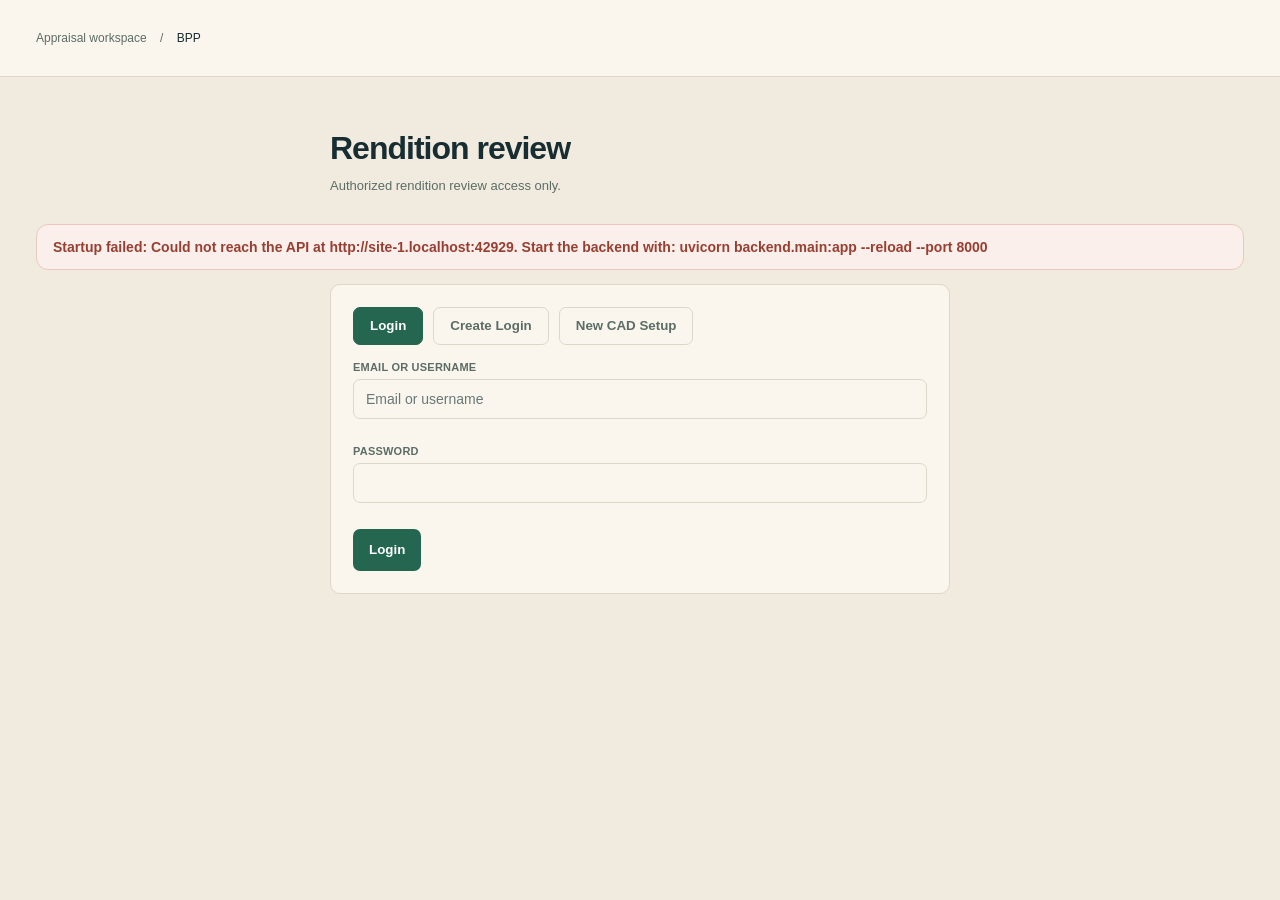
==== commit 10c5aca1: "Restore password-only login and enforce requested password composition" ====
--- a/frontend/index.html
+++ b/frontend/index.html
@@ -279,26 +279,11 @@
         <h3>Set your Rendition Pilot password</h3>
         <p id="invitation-account" class="subtle"></p>
         <div class="login-grid">
-          <div class="field"><label for="invitation-password">Password (at least 8 characters)</label><input id="invitation-password" type="password" autocomplete="new-password"></div>
+          <div class="field"><label for="invitation-password">Password (at least 8 characters)</label><input id="invitation-password" type="password" autocomplete="new-password" minlength="10" aria-describedby="invitation-password-help"><small id="invitation-password-help">At least 8 letters, 1 number, and 1 special character.</small></div>
           <div class="field"><label for="invitation-confirm">Confirm password</label><input id="invitation-confirm" type="password" autocomplete="new-password"></div>
           <div><button id="invitation-accept" type="button">Set Password &amp; Sign In</button></div>
         </div>
         <div id="invitation-status" class="status hidden" role="status"></div>
-      </div>
-
-      <div id="auth-mfa" class="auth-view login-grid hidden">
-        <h3>Protect your administrator account</h3>
-        <p id="mfa-help">Use an authenticator app such as Microsoft Authenticator or Google Authenticator.</p>
-        <div id="mfa-setup" class="hidden">
-          <p><strong>1. Enter the setup key in your authenticator app.</strong><br>Choose the manual setup option. Name the account <strong>Rendition Pilot</strong>, enter the key below, and choose <strong>time-based</strong> if asked.</p>
-          <code id="mfa-secret" style="display:block;overflow-wrap:anywhere;user-select:all;font-size:16px;line-height:1.6;padding:12px;background:var(--surface,#fff);border:1px solid var(--line,#ccc);border-radius:8px"></code>
-          <button id="mfa-copy-key" class="secondary" type="button" style="margin-top:8px">Copy setup key</button>
-          <p id="mfa-copy-status" role="status"></p>
-          <p><strong>2. Enter the six-digit code below.</strong><br>Your authenticator will start showing a code after you add the account. Keep the setup key private.</p>
-        </div>
-        <div class="field"><label for="mfa-code">Six-digit authenticator code</label><input id="mfa-code" inputmode="numeric" autocomplete="one-time-code" maxlength="6"></div>
-        <button id="mfa-verify" type="button">Verify &amp; continue</button><button id="mfa-cancel" class="secondary" type="button">Sign out</button>
-        <div id="mfa-status" role="status"></div>
       </div>
 
       <div id="auth-signup" class="auth-view login-grid hidden">
@@ -308,7 +293,7 @@
         </div>
         <div class="field">
           <label for="signup-password">Password</label>
-          <input id="signup-password" type="password">
+          <input id="signup-password" type="password" minlength="10" aria-describedby="signup-password-help"><small id="signup-password-help">At least 8 letters, 1 number, and 1 special character.</small>
         </div>
         <div class="field">
           <label for="signup-confirm">Confirm Password</label>
@@ -334,7 +319,7 @@
         </div>
         <div class="field">
           <label for="cad-password">Password</label>
-          <input id="cad-password" type="password">
+          <input id="cad-password" type="password" minlength="10" aria-describedby="cad-password-help"><small id="cad-password-help">At least 8 letters, 1 number, and 1 special character.</small>
         </div>
         <div class="field">
           <label for="cad-confirm">Confirm Password</label>
@@ -1130,9 +1115,9 @@
       session=RenditionSession.save(session);
       appState.auth = session;
       renderAuthState();
-      if (!session.district?.must_change_password && !session.mfa_required) refreshCadSchedules().catch(() => {});
+      if (!session.district?.must_change_password) refreshCadSchedules().catch(() => {});
       const params = new URLSearchParams(location.search);
-      if (!session.district?.must_change_password && !session.mfa_required && session.district?.role==='admin' && params.get('activity')==='commercial') {
+      if (!session.district?.must_change_password && session.district?.role==='admin' && params.get('activity')==='commercial') {
         $('activity-workspace').value='commercial';
         $('admin-tab').click();
         params.delete('activity');
@@ -1170,63 +1155,18 @@
       if(!session){appState.auth=null;renderAuthState();return;}
       if(!appState.auth)return;
       if(session.user?.id!==appState.auth.user?.id){showFlash('The signed-in account changed in another tab. Reload before continuing.','warn');return;}
-      const changed=JSON.stringify(session.district)!==JSON.stringify(appState.auth.district)||session.mfa_required!==appState.auth.mfa_required;
+      const changed=JSON.stringify(session.district)!==JSON.stringify(appState.auth.district);
       appState.auth=session;if(changed)renderAuthState();
     });
 
     function canUseBpp() {
-      return !!appState.auth?.access_token && !appState.auth?.district?.must_change_password && !appState.auth?.mfa_required &&
+      return !!appState.auth?.access_token && !appState.auth?.district?.must_change_password &&
         (appState.auth?.district?.role === "admin" || appState.auth?.district?.workspace_access?.bpp === true);
     }
-
-    let mfaLoading=false,mfaFactor=null,mfaOwner=null;
-    async function startAdminMfa(){
-      const owner=appState.auth?.user?.id;
-      if(mfaLoading||mfaOwner===owner&&mfaFactor)return;
-      mfaLoading=true;mfaOwner=owner;$('mfa-status').textContent='Checking your authenticator…';
-      try{
-        const data=await fetchJson('/api/auth/mfa/status',{method:'POST',headers:{'Content-Type':'application/json'},body:JSON.stringify({access_token:appState.auth.access_token})});
-        if(owner!==appState.auth?.user?.id)return;
-        if(data.factors.length){mfaFactor=data.factors[0].id;$('mfa-setup').classList.add('hidden');$('mfa-help').textContent='Enter the current code from your authenticator app.';}
-        else{
-          const enrolled=await fetchJson('/api/auth/mfa/enroll',{method:'POST',headers:{'Content-Type':'application/json'},body:JSON.stringify({access_token:appState.auth.access_token})});
-          if(owner!==appState.auth?.user?.id)return;
-          mfaFactor=enrolled.factor_id;$('mfa-secret').textContent=enrolled.secret;$('mfa-copy-status').textContent='';
-          $('mfa-setup').classList.remove('hidden');
-        }
-        $('mfa-status').textContent='';$('mfa-code').focus();
-      }catch(error){$('mfa-status').textContent=error.message;}
-      finally{mfaLoading=false;}
-    }
-    $('mfa-copy-key').addEventListener('click',async()=>{
-      const key=$('mfa-secret').textContent;
-      if(!key)return;
-      try{
-        await navigator.clipboard.writeText(key);
-        $('mfa-copy-status').textContent='Setup key copied. Paste it into your authenticator app.';
-      }catch{
-        const selection=window.getSelection(),range=document.createRange();
-        range.selectNodeContents($('mfa-secret'));selection.removeAllRanges();selection.addRange(range);
-        $('mfa-copy-status').textContent='The setup key is selected. Copy it, or enter it manually in your authenticator app.';
-      }
-    });
-    $('mfa-verify').addEventListener('click',async()=>{
-      if(!mfaFactor){await startAdminMfa();return;}
-      $('mfa-verify').disabled=true;
-      try{
-        const data=await fetchJson('/api/auth/mfa/verify',{method:'POST',headers:{'Content-Type':'application/json'},body:JSON.stringify({access_token:appState.auth.access_token,factor_id:mfaFactor,code:$('mfa-code').value.trim()})});
-        $('mfa-code').value='';$('mfa-copy-status').textContent='';$('mfa-secret').textContent='';mfaFactor=null;mfaOwner=null;
-        setAuthSession(data);
-      }catch(error){$('mfa-status').textContent=error.message;}
-      finally{$('mfa-verify').disabled=false;}
-    });
-    $('mfa-cancel').addEventListener('click',()=>{mfaFactor=null;mfaOwner=null;$('mfa-secret').textContent='';clearAuthSession();});
 
     function renderAuthState() {
       const mustChange = !!appState.auth?.district?.must_change_password;
-      const mustVerify = !!appState.auth?.mfa_required;
-      const authed = !!(appState.auth && appState.auth.access_token && appState.auth.district) && !mustChange && !mustVerify;
-      if(mustVerify&&!mustChange){document.querySelectorAll(".auth-view").forEach(view=>view.classList.toggle("hidden",view.id!=="auth-mfa"));startAdminMfa();}
+      const authed = !!(appState.auth && appState.auth.access_token && appState.auth.district) && !mustChange;
       $("auth-invitation").classList.toggle("hidden", !mustChange);
       if (!appState.auth) {
         document.querySelectorAll(".auth-view").forEach(view => view.classList.toggle("hidden", view.id !== "auth-login"));
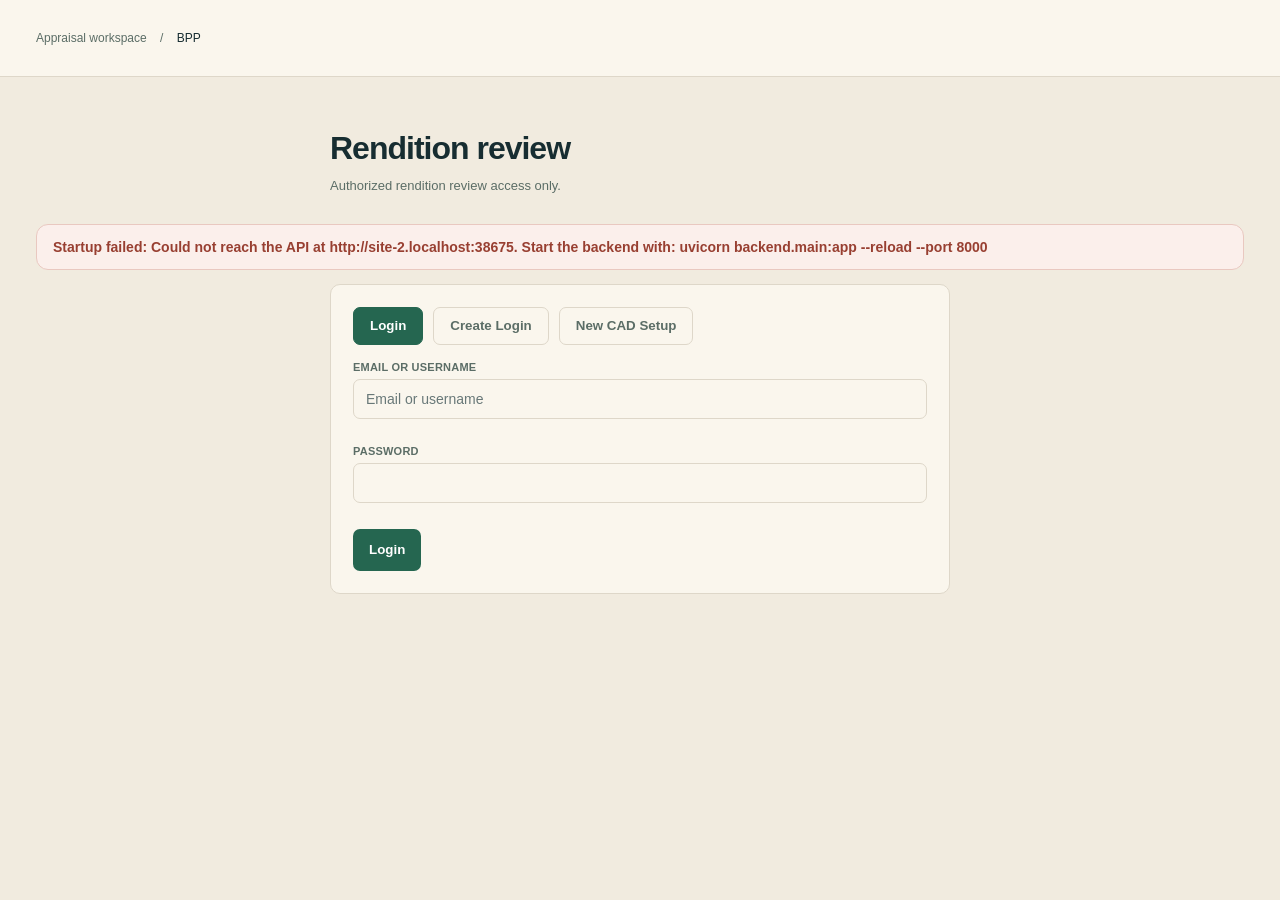
==== commit 9a527dd4: "Add CRS mailing comparisons and returned-mail folder ingestion" ====
--- a/frontend/index.html
+++ b/frontend/index.html
@@ -229,7 +229,7 @@
     }
   </style>
   <link rel="stylesheet" href="/frontend/rendition-theme.css?v=20261024-beige">
-  <link rel="stylesheet" href="/frontend/bpp-workspace.css?v=20261028-beige">
+  <link rel="stylesheet" href="/frontend/bpp-workspace.css?v=20261109-returned-mail">
 </head>
 <body>
   <div id="bpp-shell" class="bpp-shell">
@@ -768,7 +768,14 @@
       <div id="view-mailing" class="view">
         <section class="card">
           <h3>Mailing Address Intelligence</h3>
-          <div class="subtle" style="margin-bottom:12px;">Existing CAD accounts whose Comptroller-reported mailing address may have changed. Only reliably matched accounts are shown. Every item here is a review recommendation -- resolving one never changes the official CAD mailing address.</div>
+          <div class="subtle" style="margin-bottom:12px;">Compare imported CRS mailing data with Comptroller records for reliably matched accounts. Discrepancies require research; neither source is presumed correct. Completing a review never changes CRS.</div>
+          <details class="intel-support"><summary>Import returned-mail folders</summary><div>
+            <p>Choose your Returned Mail folder, or an individual account-number folder. Each PDF should contain both sides of one envelope; JPEG and PNG scans are also accepted. Original files stay in your folders.</p>
+            <input id="returned-folder" type="file" webkitdirectory directory multiple accept=".pdf,.png,.jpg,.jpeg" aria-label="Returned-mail account folders">
+            <button id="returned-import" type="button">Import scanned folders</button>
+            <p id="returned-import-status" role="status" class="subtle">Folder names must match imported BPP account numbers. Select the folder again to import newly added scans; duplicates are skipped.</p>
+            <ul id="returned-import-errors"></ul>
+          </div></details>
           <div class="bpp-stats" style="margin-bottom:25px;">
             <div class="field"><label>New</label><div id="mailing-summary-new" class="bpp-stat-value">-</div></div>
             <div class="field"><label>High Priority</label><div id="mailing-summary-high" class="bpp-stat-value">-</div></div>
@@ -802,6 +809,7 @@
               <button id="mailing-refresh" class="secondary" type="button">Refresh Queue</button>
             </div>
           </div>
+          <p id="mailing-run-status" class="subtle" role="status">Mailing scan status has not been loaded.</p>
           <div id="mailing-list"></div>
         </section>
       </div>
@@ -925,6 +933,7 @@
         <section class="card modal-panel hidden intel-review-drawer" id="intel-detail-card" role="dialog" aria-modal="true" aria-labelledby="intel-detail-title">
           <header class="intel-review-header"><div><div id="intel-detail-kind" class="subtle"></div><h2 id="intel-detail-title">Account review</h2></div><button id="intel-action-account-card" class="secondary hidden" type="button">Account card</button><button id="intel-detail-close" class="secondary" type="button" aria-label="Close review">✕</button></header>
           <div id="intel-work-status" class="status" role="status"></div><button id="intel-release-work" type="button" class="secondary hidden">Release account</button><div id="intel-detail-body"></div>
+          <section id="returned-evidence" class="intel-support hidden"><h3>Returned-mail scans</h3><p id="returned-evidence-status" role="status"></p><div id="returned-evidence-list"></div><button id="returned-evidence-more" type="button" class="secondary hidden">Load older scans</button></section>
           <details id="cad-review-panel" class="hidden intel-support"><summary>Check or change the CAD account match</summary><div>
             <div class="subtle">Compare each account with the Comptroller details above. Confirming or rejecting a match saves an advisory decision and leaves the alert open.</div>
             <div class="button-row"><input id="cad-account-search" aria-label="Search CAD P account" placeholder="Find a P account by number"><button id="cad-account-find" class="secondary" type="button">Find account</button><button id="cad-account-address" class="secondary" type="button">Accounts at this address</button></div>
@@ -966,6 +975,7 @@
 
   <script src="/frontend/auth-session.js?v=20261029-security1"></script>
   <script src="/frontend/bpp-account-card.js"></script>
+  <script src="/frontend/returned-mail.js?v=20261109"></script>
   <script>
     const API_BASE = (() => {
       const params = new URLSearchParams(window.location.search);
@@ -2359,6 +2369,12 @@
     function cadHtml(value) { return formatText(value).replaceAll("&", "&amp;").replaceAll("<", "&lt;").replaceAll(">", "&gt;").replaceAll('"', "&quot;").replaceAll("'", "&#39;"); }
     const cadUi = { offset: 0, search: null, upload: null, mapping: null, validMapping: null, busy: false, healthLoading: false };
     const cadApi = (path, payload = {}) => fetchJson(`/api/admin/intelligence/${path}`, { method: "POST", headers: { "Content-Type": "application/json" }, body: JSON.stringify({ access_token: appState.auth.access_token, ...payload }) });
+    ReturnedMail.configure({api:cadApi,identity:()=>RenditionSession.identity(),selected:()=>appState.intelligence.selected,
+      read:toBase64,refresh:()=>refreshMailingQueue(),download:async id=>{
+        const response=await RenditionSession.fetch(`${API_BASE}/api/admin/intelligence/returned-mail/download`,{method:'POST',headers:{'Content-Type':'application/json'},body:JSON.stringify({access_token:appState.auth.access_token,document_id:id})});
+        if(!response.ok){const error=await response.json().catch(()=>({}));throw Error(error.detail||'Could not download the scan.');}
+        const blob=await response.blob();downloadBlob(blob,`returned-mail-${id}.${blob.type==='application/pdf'?'pdf':blob.type==='image/png'?'png':'jpg'}`);
+      }});
     function cadDate(value) { return value ? new Date(value.includes("T") ? value : value + "T12:00:00").toLocaleDateString() : "Unknown"; }
     async function refreshCadHealth() {
       if (cadUi.healthLoading) return;
@@ -2603,6 +2619,10 @@
 
       const queue = await fetchJson("/api/admin/intelligence/queue", { method: "POST", headers: { "Content-Type": "application/json" }, body: JSON.stringify(payload) });
       if(request!==queueRequests.mailing)return;
+      const run = queue.mailing_run;
+      $("mailing-run-status").textContent = queue.mailing_run_error || (run
+        ? `Latest scan: ${run.status} · Started ${cadDate(run.started_at)}${run.finished_at ? ' · Finished '+cadDate(run.finished_at) : ''} · ${run.records_examined} taxpayers examined · ${run.observations_added} observations added · ${run.flags_created} flags created · ${run.flags_updated} refreshed · ${run.unlinked} unlinked · ${run.missing_crs} missing CRS mailing · ${run.incomplete_source} incomplete source records${run.errors?.length ? ' · '+run.errors.length+' errors; administrator should inspect the run ledger.' : ''}`
+        : 'No mailing scan has been recorded. Import CRS mailing data, then run the mailing scan.');
       const items = queue.items || [];
       renderFolderCounts('mailing',queue.folder_counts);
       appState.mailingIntelligence.items = items;
@@ -2614,7 +2634,7 @@
 
       const list = $("mailing-list");
       if (!items.length) {
-        list.innerHTML = `<div class="subtle">No matched CAD accounts with mailing address changes match these filters.</div>`;
+        list.innerHTML = `<div class="subtle">No matched accounts with mailing discrepancies or data gaps match these filters.</div>`;
         return;
       }
       list.innerHTML = intelligenceTableHtml(items);
@@ -2632,11 +2652,12 @@
     function intelligenceTableHtml(items) {
       return `<div class="bpp-register"><table><thead><tr><th>Business / owner</th><th>Sales tax ID</th><th>Address</th><th>CAD account</th><th>Priority</th><th>Status / appraiser</th></tr></thead><tbody>${items.map(item => {
         const mailing = item.signal_type === "mailing_address_change";
+        const mailingLabel = ({DISCREPANCY:'Mailing discrepancy',MISSING_CRS_MAILING:'CRS mailing missing',INCOMPLETE_DATA:'Incomplete mailing data',NO_CURRENT_DISCREPANCY:'Sources agree; review pending',ACCOUNT_MATCH_NEEDS_REVIEW:'Account match needs review'})[item.raw?.evidence?.comparison_status] || 'Legacy mailing history';
         const address = mailing ? item.mailing_address_observed : [item.source_address,item.source_city,item.source_state,item.source_zip].filter(Boolean).join(", ");
         return `<tr data-intel-id="${cadHtml(item.id)}" data-intel-table="${cadHtml(item.source_table)}" tabindex="0">
-          <td><button type="button" class="bpp-account-link">${cadHtml(item.business_name || item.legal_name || "Unnamed business")}</button><div class="subtle">${cadHtml(mailing ? "Mailing change" : item.signal_type === "new_business" ? "New business" : item.signal_type === "county_clerk_dba" ? "County Clerk DBA" : "Sales tax inactive")} · ${cadHtml(item.source_label)} · ${cadHtml(item.first_detected_at || "")}</div></td>
+          <td><button type="button" class="bpp-account-link">${cadHtml(item.business_name || item.legal_name || "Unnamed business")}</button><div class="subtle">${cadHtml(mailing ? mailingLabel : item.signal_type === "new_business" ? "New business" : item.signal_type === "county_clerk_dba" ? "County Clerk DBA" : "Sales tax inactive")} · ${cadHtml(item.source_label)} · ${cadHtml(item.first_detected_at || "")}</div></td>
           <td><span class="bpp-tax-id">${cadHtml(item.sales_tax_id || "Not provided")}</span>${item.sales_tax_location_number ? `<div class="subtle">Location ${cadHtml(item.sales_tax_location_number)}</div>` : ""}</td>
-          <td>${cadHtml(address || "Address unavailable")}${mailing ? `<div class="subtle">On file: ${cadHtml(item.mailing_address_current || "Unknown")}</div>` : ""}</td>
+          <td>${cadHtml(address || "Address unavailable")}${mailing ? `<div class="subtle">${item.raw?.evidence?.comparison_version === 2 ? "Imported CRS" : "Legacy source observation"}: ${cadHtml(item.mailing_address_current || "No CRS mailing data")}</div>` : ""}</td>
           <td><strong>${cadHtml(item.matched_account_number || (item.is_ambiguous ? "Multiple possible accounts" : "No account identified"))}</strong><div class="subtle">${cadHtml(item.matched_owner_name || "")} ${item.confidence ? `· ${cadHtml(item.confidence)}` : ""}</div></td>
           <td><span class="bpp-priority ${item.priority === "HIGH" ? "high" : item.priority === "MEDIUM" ? "medium" : "low"}">${cadHtml(item.priority)}</span><div class="subtle">${cadHtml(item.priority_reason || item.match_reason || "")}</div></td>
           <td><span class="bpp-status">${cadHtml(item.status)}</span>${["RESOLVED","DISMISSED"].includes(item.status)?`<div class="subtle">${cadHtml(intelResolutionLabel(item.resolution||item.status))}<br>Completed ${cadHtml(cadDate(item.reviewed_at))}<br>By ${cadHtml(item.reviewer_label||item.reviewed_by||"Not recorded")}</div>`:""}<div class="bpp-work-badge" data-work-key="${cadHtml(intelWorkKey(item))}" data-work-item="${cadHtml(`item:${item.source_table}:${item.id}`)}">${cadHtml(intelWorkLabel(item.work_claim))}</div></td></tr>`;
@@ -2681,6 +2702,18 @@
       let source="";
       try { const u=new URL(f.document_reference || f.source_url); if(u.protocol==="https:" && u.hostname==="erecord.lubbockcounty.gov" && u.pathname==="/recorder/eagleweb/viewDoc.jsp") source=`<a href="${cadHtml(u.href)}" target="_blank" rel="noopener noreferrer">View County Clerk record</a>`; } catch {}
       return `<section class="intel-business-address"><strong>${cadHtml(f.filing_type || item.raw?.filing_type || "DBA filing")}</strong><p>Document ${cadHtml(f.document_number || "Not provided")} · Recorded ${cadHtml(f.recording_date || "Not provided")}<br>Owners: ${cadHtml(owners)}<br>Expires: ${cadHtml(f.expiration_date || "Not provided")}</p>${source}<p class="subtle">A filing is a research lead. Verify operations independently before changing a taxable account.</p></section>`;
+    }
+
+    function mailingComparisonHtml(item) {
+      const e=item.raw?.evidence || {};
+      if(item.raw?.source === 'returned_mail_scan')return `<p><strong>Returned-mail review</strong> · Account folder: ${cadHtml(item.matched_account_number)}</p><p>Imported CRS recipient: ${cadHtml(e.crs_recipient || 'Not supplied')}<br>CRS mailing when this review opened: ${cadHtml(item.mailing_address_current || 'Not supplied')}</p><p class="subtle">CRS mailing fields imported ${cadHtml(cadDate(e.crs_imported_at))}; export as of ${cadHtml(e.crs_as_of_date || 'unknown')}. The folder identifies an account, not proof of the envelope’s intended recipient. Review each scan below. No forwarding lead is postal-validated.</p>`;
+      if(e.comparison_version !== 2) return `<section class="intel-address-change"><div><div class="small-label">Legacy Comptroller observation</div><p>${cadHtml(item.mailing_address_current || 'Not available')}</p></div><div><div class="small-label">Later Comptroller observation</div><p>${cadHtml(item.mailing_address_observed || 'Not available')}</p></div></section><p class="subtle">Legacy history flag: these are two Comptroller observations, not the current CRS address. A new scan can compare CRS after mailing data is imported. Postal validation has not been performed.</p>`;
+      const address = (a,title) => `<div><div class="small-label">${title}</div><p><strong>${cadHtml(a.recipient || 'Recipient not supplied')}</strong><br>${[a.line1,a.line2,a.unit ? 'Unit '+a.unit : '',[a.city,a.state,a.zip].filter(Boolean).join(' ')].filter(Boolean).map(cadHtml).join('<br>') || 'No address supplied'}</p><p class="subtle">${cadHtml(({imported_crs_export:'Imported CRS export',tx_comptroller_open_data:'Texas Comptroller'})[a.source] || a.source || 'Source unavailable')}<br>${a.imported_at ? 'Latest mailing fields imported: '+cadHtml(cadDate(a.imported_at))+'<br>' : ''}${a.source_as_of_date ? 'Export as of: '+cadHtml(a.source_as_of_date) : a.retrieved_at ? 'Retrieved: '+cadHtml(cadDate(a.retrieved_at))+'; source effective date unknown' : 'Source as-of date unknown'}${!a.complete ? '<br>Incomplete: '+cadHtml((a.incomplete_reasons || []).join('; ')) : ''}</p>${a.conflicting_observations?.length ? '<details><summary>Conflicting source observations</summary>'+a.conflicting_observations.map(v=>'<p>'+[v.legal_name,v.mailing_address,[v.mailing_city,v.mailing_state,v.mailing_zip].filter(Boolean).join(' ')].filter(Boolean).map(cadHtml).join('<br>')+'</p>').join('')+'</details>' : ''}${a.field_sources && Object.keys(a.field_sources).length ? '<details><summary>Field source dates</summary>'+Object.entries(a.field_sources).map(([field,meta])=>'<div>'+cadHtml(field.replaceAll('_',' '))+': imported '+cadHtml(cadDate(meta.imported_at))+'; source as of '+cadHtml(meta.source_as_of_date || 'unknown')+'</div>').join('')+'</details>' : ''}</div>`;
+      const match=e.account_match || {};
+      return `<section class="intel-address-change">${address(e.crs || {},'Current imported CRS mailing')}${address(e.comptroller || {},'Latest Comptroller mailing')}</section>
+        <p><strong>${cadHtml((e.comparison_status || '').replaceAll('_',' '))}</strong>: ${cadHtml((e.discrepancy_reasons || []).join('; '))}</p>
+        <p class="subtle">Account identity confidence: ${cadHtml(e.identity_confidence || 'Unknown')}. Source freshness is shown by the dates above; a retrieval date does not establish an address effective date. Postal validation: not performed. A discrepancy is a research candidate, not an approved correction. Comparison recorded ${cadHtml(cadDate(e.evaluated_at))}; completed reviews retain their recorded evidence.</p>
+        <details class="intel-support"><summary>Account-match evidence</summary>${(match.locations || []).map(l=>`<p>Business situs: ${cadHtml(l.situs || 'Unavailable')} · Account ${cadHtml(l.account || 'Unmatched')} · ${cadHtml(l.confidence)}<br>${cadHtml(l.reason || '')}<br>${Object.entries(l.signals || {}).map(([k,v])=>cadHtml(k.replaceAll('_',' '))+': '+cadHtml(v)).join('<br>')}</p>`).join('') || '<p>No retained account-match evidence for this legacy record.</p>'}</details>`;
     }
 
     function intelligenceMainDetailsHtml(item) {
@@ -2691,7 +2724,7 @@
       return `<section class="intel-account-summary"><div><div class="small-label">CAD account</div><strong class="intel-account-number">${cadHtml(account)}</strong><div>${cadHtml(item.matched_owner_name || item.legal_name || "Owner not provided")}</div></div>
         <div><div class="small-label">Sales tax ID</div><strong>${cadHtml(item.sales_tax_id || "Not provided")}</strong>${item.sales_tax_location_number ? `<div class="subtle">Location ${cadHtml(item.sales_tax_location_number)}</div>` : ""}</div>
         ${item.matched_account_number ? '<button id="intel-copy-account" type="button" class="secondary">Copy account #</button>' : ""}</section>
-        ${mailing ? `<section class="intel-address-change"><div><div class="small-label">Previously observed mailing</div><p>${cadHtml(item.mailing_address_current || "Not available")}</p></div><div><div class="small-label">New mailing address</div><p>${cadHtml(item.mailing_address_observed || "Not available")}</p></div></section>` : `<div class="intel-business-address"><div class="small-label">Business address</div>${cadHtml(address || "Not provided")}</div>`}
+        ${mailing ? mailingComparisonHtml(item) : `<div class="intel-business-address"><div class="small-label">Business address</div>${cadHtml(address || "Not provided")}</div>`}
         ${item.signal_type === "county_clerk_dba" ? filingDetailsHtml(item) : ""}
         <p class="intel-source-line">${cadHtml(item.source_label || item.source || "Source not provided")} · Detected ${cadHtml(cadDate(item.first_detected_at))} · ${cadHtml(item.status || "NEW")}</p>
         <details class="intel-support"><summary>Supporting evidence</summary><div><p><strong>Why this was flagged:</strong> ${cadHtml(item.match_reason || "Review the source information.")}</p>
@@ -2714,7 +2747,7 @@
       ['intel-save-next','intel-action-resolve','intel-action-dismiss','intel-resolution','intel-resolution-notes'].forEach(id=>$(id).disabled=!mine||closed||appState.intelligence.saving);
       $('intel-reopen').classList.toggle('hidden',!closed);$('intel-reopen').disabled=appState.intelligence.saving;
       $('intel-save-next').classList.toggle('hidden',closed);
-      BppAccountCard.access();
+      BppAccountCard.access();ReturnedMail.access();
       $('cad-review-panel').classList.toggle('intel-readonly',!mine||closed);$('cad-review-panel').inert=!mine||closed;
     }
     async function refreshIntelWork() {
@@ -2733,6 +2766,9 @@
     function openIntelligenceDetail(itemId, sourceTable) {
       const item = findIntelligenceItem(itemId, sourceTable);
       if (!item) return;
+      if(ReturnedMail.isSaving())return;
+      if(ReturnedMail.isDirty()&&!window.confirm('Discard unsaved scan-review changes?'))return;
+      ReturnedMail.reset();
       BppAccountCard.reset();
       appState.intelligence.selected = item;
 
@@ -2740,7 +2776,7 @@
       $("intel-detail-title").textContent = item.business_name || item.legal_name || "Account review";
       $("intel-detail-kind").textContent = mailing ? "Mailing address change" : item.signal_type === "sales_tax_inactive" ? "Sales tax inactive" : item.signal_type === "county_clerk_dba" ? "County Clerk DBA" : "Business intelligence";
       $("intel-detail-body").innerHTML = intelligenceMainDetailsHtml(item);
-      $("intel-next-step").textContent = item.signal_type === "county_clerk_dba" ? "Verify the filing and account match, then mark as complete. A filing or abandonment alone does not prove opening or closure." : mailing ? "Verify the new mailing address, make any needed change in your CAD system, then record the outcome." : item.signal_type === "sales_tax_inactive" ? "Verify whether this business is still operating and record the account review outcome." : "Check the account match and determine whether an existing or new account is needed.";
+      $("intel-next-step").textContent = item.signal_type === "county_clerk_dba" ? "Verify the filing and account match, then mark as complete. A filing or abandonment alone does not prove opening or closure." : mailing ? "Research the discrepancy and verify the intended recipient. If a correction is independently confirmed, make it in CAD and record the outcome here." : item.signal_type === "sales_tax_inactive" ? "Verify whether this business is still operating and record the account review outcome." : "Check the account match and determine whether an existing or new account is needed.";
       const copy = $("intel-copy-account");
       if (copy) copy.addEventListener("click", async () => { try { await navigator.clipboard.writeText(item.matched_account_number); copy.textContent="Copied"; } catch { copy.textContent="Select the account number above to copy"; } });
       const resolutionSelect = $("intel-resolution");
@@ -2753,7 +2789,7 @@
       $("intel-action-account-card").classList.toggle("hidden",!hasCard);
       $("intel-extra-tools").classList.toggle("hidden",!hasCard);
       $("intel-account-card").classList.add("hidden");
-      renderIntelWork();refreshIntelWork();
+      renderIntelWork();refreshIntelWork();ReturnedMail.open(item);
       if(hasCard&&BppAccountCard.auto(item))generateAccountCard();
       $("intel-detail-backdrop").classList.remove("hidden");
       $("intel-detail-card").classList.remove("hidden");
@@ -2771,6 +2807,9 @@
     }
 
     function closeIntelligenceDetail() {
+      if(ReturnedMail.isSaving())return;
+      if(ReturnedMail.isDirty()&&!window.confirm('Discard unsaved scan-review changes?'))return;
+      ReturnedMail.reset();
       if(BppAccountCard.isSaving())return;
       if(BppAccountCard.isDirty()&&!window.confirm('Discard unsaved account-card changes?'))return;
       BppAccountCard.reset();
@@ -2829,6 +2868,7 @@
       if (path.endsWith("/resolve") && !extraPayload.resolution) {
         statusEl.textContent="Choose an outcome before marking complete."; statusEl.className="status warn"; $("intel-resolution").focus(); return;
       }
+      if((path.endsWith('/resolve')||path.endsWith('/dismiss')||path.endsWith('/release'))&&(ReturnedMail.isDirty()||ReturnedMail.isSaving())){statusEl.textContent='Save each scan review before finishing or releasing this account.';statusEl.className='status warn';return;}
       if((path.endsWith('/resolve')||path.endsWith('/dismiss')||path.endsWith('/release'))&&(BppAccountCard.isDirty()||BppAccountCard.isSaving())){statusEl.textContent='Save the account card before finishing or releasing this review.';statusEl.className='status warn';return;}
       appState.intelligence.saving=true;
       const buttons=["intel-action-investigate","intel-action-resolve","intel-save-next","intel-reopen","intel-action-dismiss","intel-release-work"];
--- a/frontend/bpp-workspace.css
+++ b/frontend/bpp-workspace.css
@@ -125,3 +125,10 @@
 .card-printed,.card-unprinted { display:block; margin-top:4px; font-size:12px; }
 .card-printed { color:#25644b; }
 .card-unprinted { color:#855717; }
+
+/* Returned envelopes share the existing mailing review drawer. */
+#returned-import-errors, #returned-evidence-list { overflow-wrap:anywhere; }
+.returned-mail-scan { padding:16px; border:1px solid var(--line); border-radius:8px; }
+.returned-mail-scan fieldset { margin-top:14px; padding:14px; border:1px solid var(--line); border-radius:6px; min-width:0; }
+.returned-mail-scan label { display:block; margin:8px 0; }
+.returned-mail-scan textarea { display:block; width:100%; }
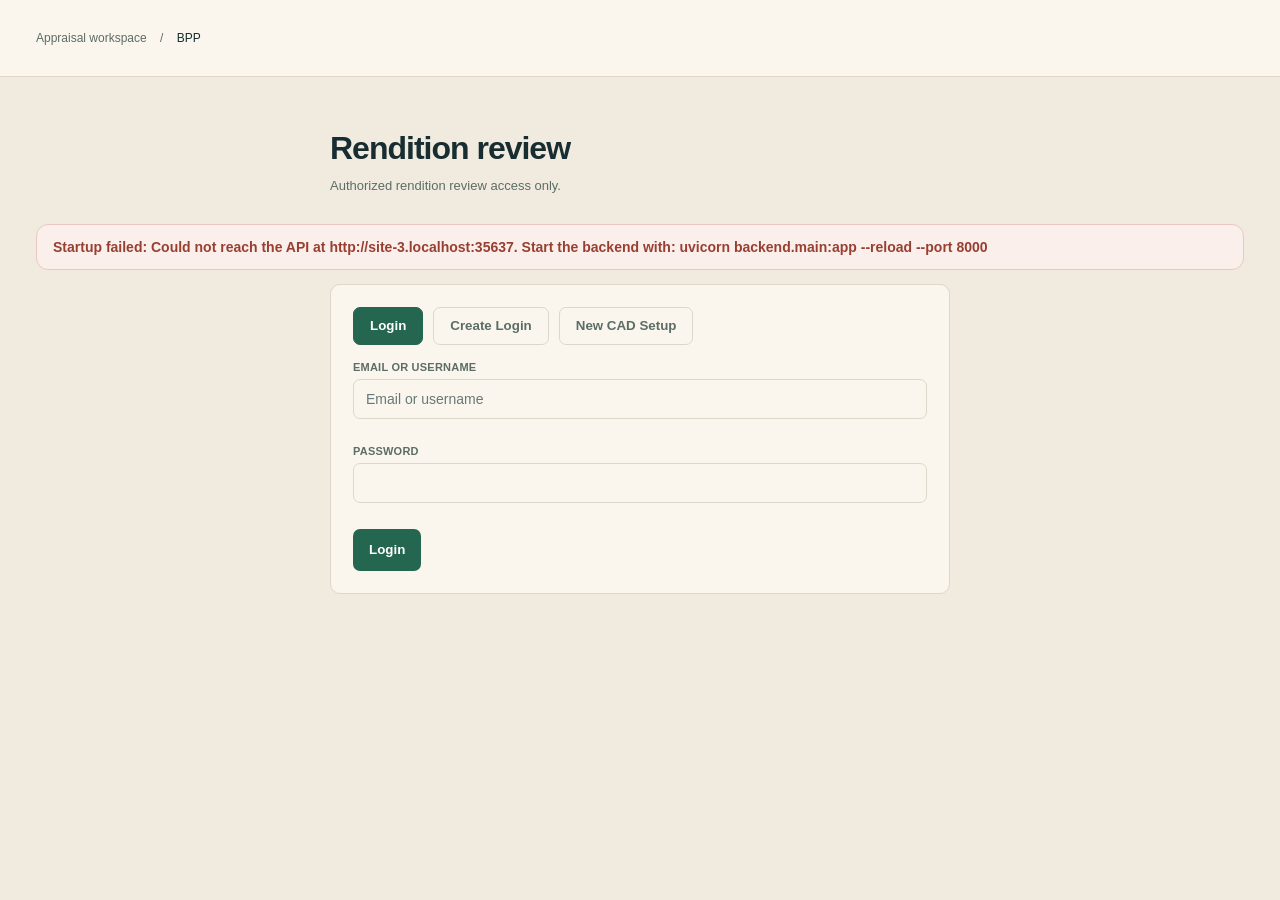
==== commit 649e2e90: "Label returned-mail scans clearly in mailing queue and review" ====
--- a/frontend/index.html
+++ b/frontend/index.html
@@ -229,7 +229,7 @@
     }
   </style>
   <link rel="stylesheet" href="/frontend/rendition-theme.css?v=20261024-beige">
-  <link rel="stylesheet" href="/frontend/bpp-workspace.css?v=20261109-returned-mail">
+  <link rel="stylesheet" href="/frontend/bpp-workspace.css?v=20261109-returned-mail-source">
 </head>
 <body>
   <div id="bpp-shell" class="bpp-shell">
@@ -2649,15 +2649,24 @@
         || (appState.mailingIntelligence.items || []).find((candidate) => candidate.id === itemId && candidate.source_table === sourceTable);
     }
 
+    function isReturnedMailItem(item) {
+      return (item.raw?.source || item.source) === 'returned_mail_scan' || item.raw?.evidence?.returned_mail === true;
+    }
+
+    function returnedMailBadgeHtml(item) {
+      return isReturnedMailItem(item) ? '<span class="returned-mail-source-badge">Returned mail</span>' : '';
+    }
+
     function intelligenceTableHtml(items) {
       return `<div class="bpp-register"><table><thead><tr><th>Business / owner</th><th>Sales tax ID</th><th>Address</th><th>CAD account</th><th>Priority</th><th>Status / appraiser</th></tr></thead><tbody>${items.map(item => {
         const mailing = item.signal_type === "mailing_address_change";
-        const mailingLabel = ({DISCREPANCY:'Mailing discrepancy',MISSING_CRS_MAILING:'CRS mailing missing',INCOMPLETE_DATA:'Incomplete mailing data',NO_CURRENT_DISCREPANCY:'Sources agree; review pending',ACCOUNT_MATCH_NEEDS_REVIEW:'Account match needs review'})[item.raw?.evidence?.comparison_status] || 'Legacy mailing history';
-        const address = mailing ? item.mailing_address_observed : [item.source_address,item.source_city,item.source_state,item.source_zip].filter(Boolean).join(", ");
+        const returnedMail = isReturnedMailItem(item);
+        const mailingLabel = returnedMail ? 'Scanned returned envelope' : ({DISCREPANCY:'Mailing discrepancy',MISSING_CRS_MAILING:'CRS mailing missing',INCOMPLETE_DATA:'Incomplete mailing data',NO_CURRENT_DISCREPANCY:'Sources agree; review pending',ACCOUNT_MATCH_NEEDS_REVIEW:'Account match needs review'})[item.raw?.evidence?.comparison_status] || 'Legacy mailing history';
+        const address = mailing ? (returnedMail ? item.mailing_address_current : item.mailing_address_observed) : [item.source_address,item.source_city,item.source_state,item.source_zip].filter(Boolean).join(", ");
         return `<tr data-intel-id="${cadHtml(item.id)}" data-intel-table="${cadHtml(item.source_table)}" tabindex="0">
-          <td><button type="button" class="bpp-account-link">${cadHtml(item.business_name || item.legal_name || "Unnamed business")}</button><div class="subtle">${cadHtml(mailing ? mailingLabel : item.signal_type === "new_business" ? "New business" : item.signal_type === "county_clerk_dba" ? "County Clerk DBA" : "Sales tax inactive")} · ${cadHtml(item.source_label)} · ${cadHtml(item.first_detected_at || "")}</div></td>
+          <td><button type="button" class="bpp-account-link">${cadHtml(item.business_name || item.legal_name || "Unnamed business")}</button> ${returnedMailBadgeHtml(item)}<div class="subtle">${cadHtml(mailing ? mailingLabel : item.signal_type === "new_business" ? "New business" : item.signal_type === "county_clerk_dba" ? "County Clerk DBA" : "Sales tax inactive")} · ${cadHtml(item.source_label)} · ${cadHtml(item.first_detected_at || "")}</div></td>
           <td><span class="bpp-tax-id">${cadHtml(item.sales_tax_id || "Not provided")}</span>${item.sales_tax_location_number ? `<div class="subtle">Location ${cadHtml(item.sales_tax_location_number)}</div>` : ""}</td>
-          <td>${cadHtml(address || "Address unavailable")}${mailing ? `<div class="subtle">${item.raw?.evidence?.comparison_version === 2 ? "Imported CRS" : "Legacy source observation"}: ${cadHtml(item.mailing_address_current || "No CRS mailing data")}</div>` : ""}</td>
+          <td>${cadHtml(address || "Address unavailable")}${mailing ? (returnedMail ? '<div class="subtle">Imported CRS mailing · See original scan in review</div>' : `<div class="subtle">${item.raw?.evidence?.comparison_version === 2 ? "Imported CRS" : "Legacy source observation"}: ${cadHtml(item.mailing_address_current || "No CRS mailing data")}</div>`) : ""}</td>
           <td><strong>${cadHtml(item.matched_account_number || (item.is_ambiguous ? "Multiple possible accounts" : "No account identified"))}</strong><div class="subtle">${cadHtml(item.matched_owner_name || "")} ${item.confidence ? `· ${cadHtml(item.confidence)}` : ""}</div></td>
           <td><span class="bpp-priority ${item.priority === "HIGH" ? "high" : item.priority === "MEDIUM" ? "medium" : "low"}">${cadHtml(item.priority)}</span><div class="subtle">${cadHtml(item.priority_reason || item.match_reason || "")}</div></td>
           <td><span class="bpp-status">${cadHtml(item.status)}</span>${["RESOLVED","DISMISSED"].includes(item.status)?`<div class="subtle">${cadHtml(intelResolutionLabel(item.resolution||item.status))}<br>Completed ${cadHtml(cadDate(item.reviewed_at))}<br>By ${cadHtml(item.reviewer_label||item.reviewed_by||"Not recorded")}</div>`:""}<div class="bpp-work-badge" data-work-key="${cadHtml(intelWorkKey(item))}" data-work-item="${cadHtml(`item:${item.source_table}:${item.id}`)}">${cadHtml(intelWorkLabel(item.work_claim))}</div></td></tr>`;
@@ -2706,7 +2715,7 @@
 
     function mailingComparisonHtml(item) {
       const e=item.raw?.evidence || {};
-      if(item.raw?.source === 'returned_mail_scan')return `<p><strong>Returned-mail review</strong> · Account folder: ${cadHtml(item.matched_account_number)}</p><p>Imported CRS recipient: ${cadHtml(e.crs_recipient || 'Not supplied')}<br>CRS mailing when this review opened: ${cadHtml(item.mailing_address_current || 'Not supplied')}</p><p class="subtle">CRS mailing fields imported ${cadHtml(cadDate(e.crs_imported_at))}; export as of ${cadHtml(e.crs_as_of_date || 'unknown')}. The folder identifies an account, not proof of the envelope’s intended recipient. Review each scan below. No forwarding lead is postal-validated.</p>`;
+      if(isReturnedMailItem(item))return `<p><strong>Returned-mail review</strong> · CAD account: ${cadHtml(item.matched_account_number)}</p><p>Imported CRS recipient: ${cadHtml(e.crs_recipient || 'Not supplied')}<br>CRS mailing when this review opened: ${cadHtml(item.mailing_address_current || 'Not supplied')}</p><p class="subtle">CRS mailing fields imported ${cadHtml(cadDate(e.crs_imported_at))}; export as of ${cadHtml(e.crs_as_of_date || 'unknown')}. The account number identifies an imported account; verify the envelope’s intended recipient. Review each scan below. No forwarding lead is postal-validated.</p>`;
       if(e.comparison_version !== 2) return `<section class="intel-address-change"><div><div class="small-label">Legacy Comptroller observation</div><p>${cadHtml(item.mailing_address_current || 'Not available')}</p></div><div><div class="small-label">Later Comptroller observation</div><p>${cadHtml(item.mailing_address_observed || 'Not available')}</p></div></section><p class="subtle">Legacy history flag: these are two Comptroller observations, not the current CRS address. A new scan can compare CRS after mailing data is imported. Postal validation has not been performed.</p>`;
       const address = (a,title) => `<div><div class="small-label">${title}</div><p><strong>${cadHtml(a.recipient || 'Recipient not supplied')}</strong><br>${[a.line1,a.line2,a.unit ? 'Unit '+a.unit : '',[a.city,a.state,a.zip].filter(Boolean).join(' ')].filter(Boolean).map(cadHtml).join('<br>') || 'No address supplied'}</p><p class="subtle">${cadHtml(({imported_crs_export:'Imported CRS export',tx_comptroller_open_data:'Texas Comptroller'})[a.source] || a.source || 'Source unavailable')}<br>${a.imported_at ? 'Latest mailing fields imported: '+cadHtml(cadDate(a.imported_at))+'<br>' : ''}${a.source_as_of_date ? 'Export as of: '+cadHtml(a.source_as_of_date) : a.retrieved_at ? 'Retrieved: '+cadHtml(cadDate(a.retrieved_at))+'; source effective date unknown' : 'Source as-of date unknown'}${!a.complete ? '<br>Incomplete: '+cadHtml((a.incomplete_reasons || []).join('; ')) : ''}</p>${a.conflicting_observations?.length ? '<details><summary>Conflicting source observations</summary>'+a.conflicting_observations.map(v=>'<p>'+[v.legal_name,v.mailing_address,[v.mailing_city,v.mailing_state,v.mailing_zip].filter(Boolean).join(' ')].filter(Boolean).map(cadHtml).join('<br>')+'</p>').join('')+'</details>' : ''}${a.field_sources && Object.keys(a.field_sources).length ? '<details><summary>Field source dates</summary>'+Object.entries(a.field_sources).map(([field,meta])=>'<div>'+cadHtml(field.replaceAll('_',' '))+': imported '+cadHtml(cadDate(meta.imported_at))+'; source as of '+cadHtml(meta.source_as_of_date || 'unknown')+'</div>').join('')+'</details>' : ''}</div>`;
       const match=e.account_match || {};
@@ -2721,7 +2730,7 @@
       const account = item.matched_account_number || (item.is_ambiguous ? "Match needs review" : "No matched account");
       const address = [item.source_address,item.source_city,item.source_state,item.source_zip].filter(Boolean).join(", ");
       const signals = item.match_signals || {};
-      return `<section class="intel-account-summary"><div><div class="small-label">CAD account</div><strong class="intel-account-number">${cadHtml(account)}</strong><div>${cadHtml(item.matched_owner_name || item.legal_name || "Owner not provided")}</div></div>
+      return `${returnedMailBadgeHtml(item)}<section class="intel-account-summary"><div><div class="small-label">CAD account</div><strong class="intel-account-number">${cadHtml(account)}</strong><div>${cadHtml(item.matched_owner_name || item.legal_name || "Owner not provided")}</div></div>
         <div><div class="small-label">Sales tax ID</div><strong>${cadHtml(item.sales_tax_id || "Not provided")}</strong>${item.sales_tax_location_number ? `<div class="subtle">Location ${cadHtml(item.sales_tax_location_number)}</div>` : ""}</div>
         ${item.matched_account_number ? '<button id="intel-copy-account" type="button" class="secondary">Copy account #</button>' : ""}</section>
         ${mailing ? mailingComparisonHtml(item) : `<div class="intel-business-address"><div class="small-label">Business address</div>${cadHtml(address || "Not provided")}</div>`}
--- a/frontend/bpp-workspace.css
+++ b/frontend/bpp-workspace.css
@@ -132,3 +132,5 @@
 .returned-mail-scan fieldset { margin-top:14px; padding:14px; border:1px solid var(--line); border-radius:6px; min-width:0; }
 .returned-mail-scan label { display:block; margin:8px 0; }
 .returned-mail-scan textarea { display:block; width:100%; }
+
+.returned-mail-source-badge { display:inline-block; padding:3px 9px; margin:4px 0; border:1px solid #b78b49; border-radius:999px; background:#f5e8ce; color:#644217; font-size:12px; font-weight:700; white-space:nowrap; }
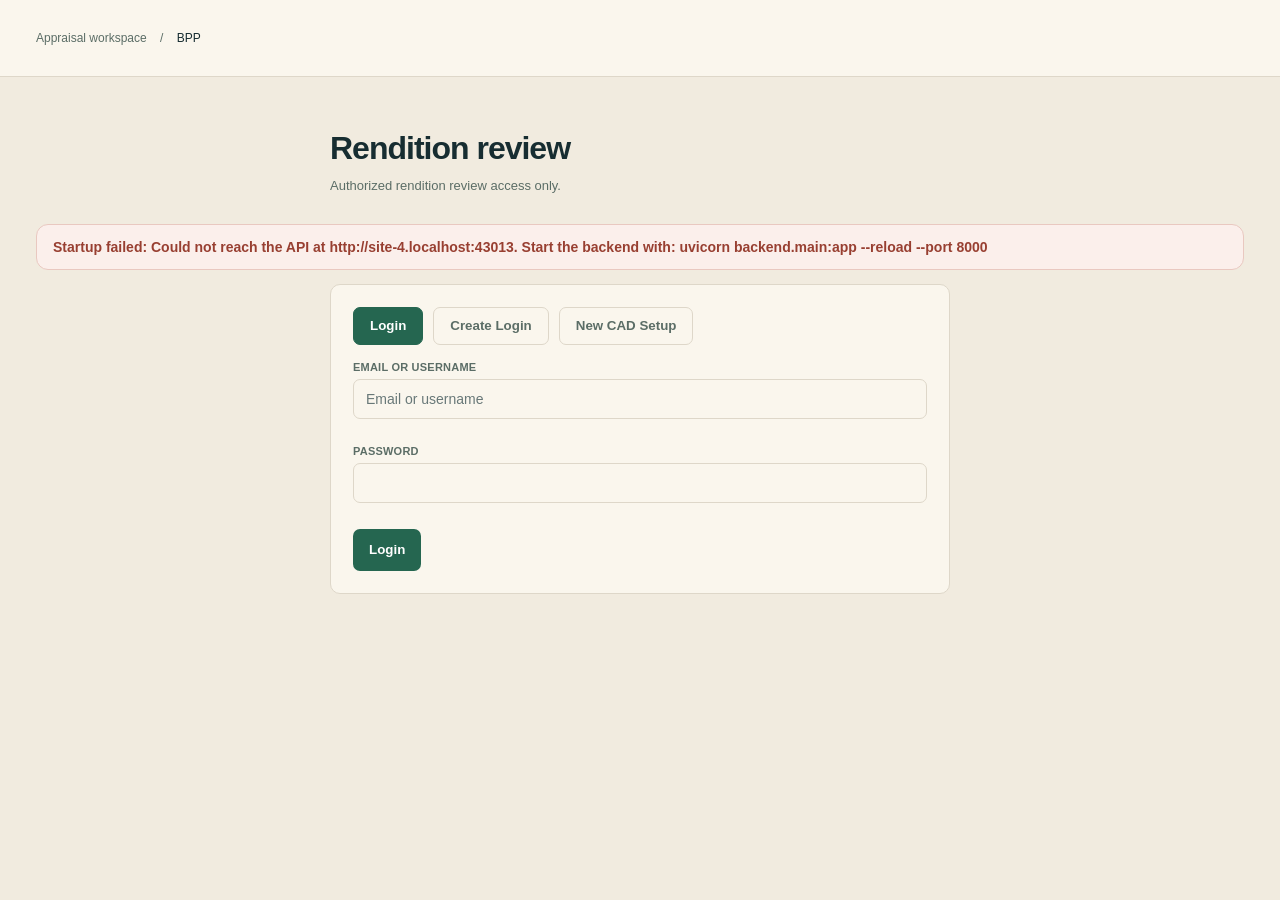
==== commit a613251d: "Balance BPP and mailing work across district appraisers" ====
--- a/frontend/index.html
+++ b/frontend/index.html
@@ -229,7 +229,7 @@
     }
   </style>
   <link rel="stylesheet" href="/frontend/rendition-theme.css?v=20261024-beige">
-  <link rel="stylesheet" href="/frontend/bpp-workspace.css?v=20261109-returned-mail-source">
+  <link rel="stylesheet" href="/frontend/bpp-workspace.css?v=20261109-work-assignments">
 </head>
 <body>
   <div id="bpp-shell" class="bpp-shell">
@@ -694,7 +694,12 @@
             <div class="button-row"><button type="button" id="card-batch-refresh">Load my completed cards</button><button type="button" class="secondary" id="card-batch-all">Select unprinted</button><button type="button" class="secondary" id="card-batch-none">Clear selection</button><button type="button" id="card-batch-print" disabled>Print selected / save PDF (0)</button></div>
             <div class="account-card-grid"><div class="field hidden" id="card-batch-appraiser-field"><label for="card-batch-appraiser">Appraiser</label><select id="card-batch-appraiser"><option value="">All appraisers</option></select></div><div class="field"><label for="card-batch-print-status">Print status</label><select id="card-batch-print-status"><option value="all">All cards</option><option value="unprinted">Not printed</option><option value="printed">Printed / PDF saved</option></select></div></div><div id="card-batch-status" class="status" role="status"></div><div id="card-batch-list"></div><button type="button" class="secondary hidden" id="card-batch-more">Load more</button>
           </details>
-          <div id="intel-county-status" class="subtle hidden" style="margin-bottom:12px;"></div>
+          <details class="intel-support" id="intel-assignment-panel"><summary>Work assignments</summary>
+ <p id="intel-assignment-status" class="subtle">Loading work allocation…</p>
+ <div id="intel-assignment-totals" class="subtle"></div>
+ <button id="intel-assignment-toggle" type="button" class="secondary hidden">Enable automatic assignment</button>
+ <p class="subtle">Balanced by open accounts across BPP Intelligence and Mailing, including admins. Related reviews stay together. Started work and completed reviews are preserved.</p></details>
+ <div id="intel-county-status" class="subtle hidden" style="margin-bottom:12px;"></div>
           <div class="bpp-stats" style="margin-bottom:25px;">
             <div class="field"><label>New</label><div id="intel-summary-new" class="bpp-stat-value">-</div></div>
             <div class="field"><label>High Priority</label><div id="intel-summary-high" class="bpp-stat-value">-</div></div>
@@ -713,7 +718,8 @@
                 <option value="county_clerk_dba">County Clerk DBA</option>
               </select>
             </div>
-            <div class="field">
+            <div class="field"><label for="intel-filter-assignee">Appraiser</label><select id="intel-filter-assignee"><option value="">All appraisers</option><option value="ME">My work</option><option value="UNASSIGNED">Unassigned</option></select></div>
+ <div class="field">
               <label for="intel-filter-status">Status</label>
               <select id="intel-filter-status">
                 <option value="">All</option>
@@ -769,7 +775,12 @@
         <section class="card">
           <h3>Mailing Address Intelligence</h3>
           <div class="subtle" style="margin-bottom:12px;">Compare imported CRS mailing data with Comptroller records for reliably matched accounts. Discrepancies require research; neither source is presumed correct. Completing a review never changes CRS.</div>
-          <details class="intel-support"><summary>Import returned-mail folders</summary><div>
+          <details class="intel-support" id="mailing-assignment-panel"><summary>Work assignments</summary>
+ <p id="mailing-assignment-status" class="subtle">Loading work allocation…</p>
+ <div id="mailing-assignment-totals" class="subtle"></div>
+ <button id="mailing-assignment-toggle" type="button" class="secondary hidden">Enable automatic assignment</button>
+ <p class="subtle">Balanced by open accounts across BPP Intelligence and Mailing, including admins. Related reviews stay together. Started work and completed reviews are preserved.</p></details>
+ <details class="intel-support"><summary>Import returned-mail folders</summary><div>
             <p>Choose your Returned Mail folder, or an individual account-number folder. Each PDF should contain both sides of one envelope; JPEG and PNG scans are also accepted. Original files stay in your folders.</p>
             <input id="returned-folder" type="file" webkitdirectory directory multiple accept=".pdf,.png,.jpg,.jpeg" aria-label="Returned-mail account folders">
             <button id="returned-import" type="button">Import scanned folders</button>
@@ -784,7 +795,8 @@
           </div>
           <div class="button-row" role="group" aria-label="Mailing Address folders" style="margin-bottom:14px"><button type="button" data-queue="mailing" data-folder="active" aria-pressed="true">Active</button><button type="button" data-queue="mailing" data-folder="resolved" aria-pressed="false" class="secondary">Resolved folder</button></div><p id="mailing-folder-note" class="subtle">Active accounts awaiting review. Completed and dismissed reviews are in the Resolved folder.</p>
           <div class="layout-3" style="margin-bottom:12px;">
-            <div class="field">
+            <div class="field"><label for="mailing-filter-assignee">Appraiser</label><select id="mailing-filter-assignee"><option value="">All appraisers</option><option value="ME">My work</option><option value="UNASSIGNED">Unassigned</option></select></div>
+ <div class="field">
               <label for="mailing-filter-status">Status</label>
               <select id="mailing-filter-status">
                 <option value="">All</option>
@@ -2548,8 +2560,51 @@
       finally{completedCards.loading=false;['card-batch-appraiser','card-batch-print-status'].forEach(id=>$(id).disabled=false);renderCompletedCards();}
     }
 
+    const assignmentState={owner:null,data:null,promise:null,at:0};
+    async function loadAssignmentControls(force=false){
+      const owner=RenditionSession.identity();
+      if(assignmentState.owner!==owner){Object.assign(assignmentState,{owner,data:null,promise:null,at:0});}
+      if(!force&&assignmentState.data&&Date.now()-assignmentState.at<60000)return;
+      if(assignmentState.promise)return assignmentState.promise;
+      assignmentState.promise=(async()=>{
+        try{
+          const data=await fetchJson('/api/admin/intelligence/assignments/status',{method:'POST',headers:{'Content-Type':'application/json'},body:JSON.stringify({access_token:appState.auth.access_token})});
+          if(owner!==RenditionSession.identity())return;
+          assignmentState.data=data;assignmentState.at=Date.now();
+          ['intel','mailing'].forEach(prefix=>{
+            $(prefix+'-assignment-status').textContent=data.enabled?'Automatic assignment is on. '+data.unassigned_accounts+' accounts await assignment.':'Automatic assignment is off. Existing assignments are retained.';
+            $(prefix+'-assignment-totals').textContent=(data.appraisers||[]).map(p=>p.label+': '+p.open_accounts+' open accounts').join(' · ')+(data.unavailable_assignee_accounts?' · '+data.unavailable_assignee_accounts+' accounts assigned to unavailable users; admin review needed.':'');
+            const button=$(prefix+'-assignment-toggle');button.classList.toggle('hidden',appState.auth.district?.role!=='admin');button.textContent=data.enabled?'Pause automatic assignment':'Enable automatic assignment';
+            const select=$(prefix+'-filter-assignee'),value=select.value;
+            select.innerHTML='<option value="">All appraisers</option><option value="ME">My work</option><option value="UNASSIGNED">Unassigned</option>'+(data.appraisers||[]).map(p=>`<option value="${cadHtml(p.id)}">${cadHtml(p.label)}</option>`).join('');select.value=value;
+          });
+        }catch(error){['intel','mailing'].forEach(prefix=>$(prefix+'-assignment-status').textContent='Assignment status unavailable. Existing work is still accessible.');}
+        finally{if(owner===assignmentState.owner)assignmentState.promise=null;}
+      })();
+      return assignmentState.promise;
+    }
+    async function toggleAssignments(){
+      const enabled=!assignmentState.data?.enabled;
+      await fetchJson('/api/admin/intelligence/assignments/configure',{method:'POST',headers:{'Content-Type':'application/json'},body:JSON.stringify({access_token:appState.auth.access_token,enabled})});
+      await loadAssignmentControls(true);await refreshIntelligenceQueue();await refreshMailingQueue();
+      showFlash(enabled?'Automatic assignment enabled for current and future work.':'Automatic assignment paused. Saved assignments retained.','success');
+    }
+    function renderAssignmentTools(item){
+      const box=$('intel-assignment-tools');if(!box)return;
+      const people=assignmentState.data?.appraisers||[];
+      if(appState.auth.district?.role!=='admin'||['RESOLVED','DISMISSED'].includes(item.status)||item.work_claim||!people.length)return;
+      box.innerHTML='<label for="intel-assign-user">Assign account to</label><select id="intel-assign-user">'+people.map(p=>`<option value="${cadHtml(p.id)}">${cadHtml(p.label)}</option>`).join('')+'</select><button type="button" class="secondary" id="intel-assign-save">Assign</button>';
+      $('intel-assign-user').value=item.assigned_to||item.raw?.assigned_to||people[0].id;
+      $('intel-assign-save').onclick=async()=>{
+        try{
+          await fetchJson('/api/admin/intelligence/assignments/reassign',{method:'POST',headers:{'Content-Type':'application/json'},body:JSON.stringify({access_token:appState.auth.access_token,item_id:item.id,source_table:item.source_table,appraiser_id:$('intel-assign-user').value})});
+          await refreshIntelligenceQueue();await refreshMailingQueue();closeIntelligenceDetail();showFlash('Account assignment saved.','success');
+        }catch(error){showFlash(error.message,'error');}
+      };
+    }
+
     let queuePreferenceOwner=null;
-    const queueFilterIds=['intel-filter-signal','intel-filter-status','intel-filter-confidence','intel-filter-city','mailing-filter-status','mailing-filter-confidence'];
+    const queueFilterIds=['intel-filter-signal','intel-filter-status','intel-filter-confidence','intel-filter-city','mailing-filter-status','mailing-filter-confidence','intel-filter-assignee','mailing-filter-assignee'];
     function ensureQueuePreferences(){
       const owner=RenditionSession.identity();if(owner===queuePreferenceOwner)return;queuePreferenceOwner=owner;
       let saved={};try{saved=JSON.parse(localStorage.getItem('bpp-queue-preferences:'+owner)||'{}');}catch{}
@@ -2565,7 +2620,7 @@
     function nextReview(items,current,previous){
       const index=previous.findIndex(i=>i.id===current.id&&i.source_table===current.source_table);
       const order=[...previous.slice(index+1),...previous.slice(0,index)];
-      return [...order,...items].map(candidate=>items.find(i=>i.id===candidate.id&&i.source_table===candidate.source_table)).find(i=>i&&!(i.id===current.id&&i.source_table===current.source_table)&&!['RESOLVED','DISMISSED'].includes(i.status)&&(!i.work_claim||i.work_claim.mine));
+      return [...order,...items].map(candidate=>items.find(i=>i.id===candidate.id&&i.source_table===candidate.source_table)).find(i=>i&&!(i.id===current.id&&i.source_table===current.source_table)&&!['RESOLVED','DISMISSED'].includes(i.status)&&(!i.work_claim||i.work_claim.mine)&&(!i.raw?.assigned_to||i.raw.assigned_to===(appState.auth?.user?.id||appState.auth?.district?.user_id)));
     }
     const queueFolders={intel:'active',mailing:'active'};
     const queueRequests={intel:0,mailing:0};
@@ -2578,13 +2633,14 @@
     }
     async function refreshIntelligenceQueue() {
       if (!canUseBpp()) return;
-      ensureQueuePreferences();saveQueuePreferences();
+      ensureQueuePreferences();await loadAssignmentControls();saveQueuePreferences();
       const request=++queueRequests.intel;
       const payload = { access_token: appState.auth.access_token, folder:queueFolders.intel };
       const signal = $("intel-filter-signal").value;
       const status = $("intel-filter-status").value;
       const confidence = $("intel-filter-confidence").value;
       const city = $("intel-filter-city").value.trim();
+      if ($("intel-filter-assignee").value) payload.assigned_to=$("intel-filter-assignee").value;
       if (signal) payload.signal_type = signal;
       if (status) payload.status = status;
       if (confidence) payload.confidence = confidence;
@@ -2609,9 +2665,10 @@
 
     async function refreshMailingQueue() {
       if (!canUseBpp()) return;
-      ensureQueuePreferences();saveQueuePreferences();
+      ensureQueuePreferences();await loadAssignmentControls();saveQueuePreferences();
       const request=++queueRequests.mailing;
       const payload = { access_token: appState.auth.access_token, signal_type: "mailing_address_change", folder:queueFolders.mailing };
+      if ($("mailing-filter-assignee").value) payload.assigned_to=$("mailing-filter-assignee").value;
       const status = $("mailing-filter-status").value;
       const confidence = $("mailing-filter-confidence").value;
       if (status) payload.status = status;
@@ -2669,7 +2726,7 @@
           <td>${cadHtml(address || "Address unavailable")}${mailing ? (returnedMail ? '<div class="subtle">Imported CRS mailing · See original scan in review</div>' : `<div class="subtle">${item.raw?.evidence?.comparison_version === 2 ? "Imported CRS" : "Legacy source observation"}: ${cadHtml(item.mailing_address_current || "No CRS mailing data")}</div>`) : ""}</td>
           <td><strong>${cadHtml(item.matched_account_number || (item.is_ambiguous ? "Multiple possible accounts" : "No account identified"))}</strong><div class="subtle">${cadHtml(item.matched_owner_name || "")} ${item.confidence ? `· ${cadHtml(item.confidence)}` : ""}</div></td>
           <td><span class="bpp-priority ${item.priority === "HIGH" ? "high" : item.priority === "MEDIUM" ? "medium" : "low"}">${cadHtml(item.priority)}</span><div class="subtle">${cadHtml(item.priority_reason || item.match_reason || "")}</div></td>
-          <td><span class="bpp-status">${cadHtml(item.status)}</span>${["RESOLVED","DISMISSED"].includes(item.status)?`<div class="subtle">${cadHtml(intelResolutionLabel(item.resolution||item.status))}<br>Completed ${cadHtml(cadDate(item.reviewed_at))}<br>By ${cadHtml(item.reviewer_label||item.reviewed_by||"Not recorded")}</div>`:""}<div class="bpp-work-badge" data-work-key="${cadHtml(intelWorkKey(item))}" data-work-item="${cadHtml(`item:${item.source_table}:${item.id}`)}">${cadHtml(intelWorkLabel(item.work_claim))}</div></td></tr>`;
+          <td><div class="bpp-assignee-label">Assigned: ${cadHtml(item.assignee_label || (item.raw?.assigned_to ? "Unavailable appraiser" : "Unassigned"))}</div><span class="bpp-status">${cadHtml(item.status)}</span>${["RESOLVED","DISMISSED"].includes(item.status)?`<div class="subtle">${cadHtml(intelResolutionLabel(item.resolution||item.status))}<br>Completed ${cadHtml(cadDate(item.reviewed_at))}<br>By ${cadHtml(item.reviewer_label||item.reviewed_by||"Not recorded")}</div>`:""}<div class="bpp-work-badge" data-work-key="${cadHtml(intelWorkKey(item))}" data-work-item="${cadHtml(`item:${item.source_table}:${item.id}`)}">${cadHtml(intelWorkLabel(item.work_claim))}</div></td></tr>`;
       }).join("")}</tbody></table></div>`;
     }
 
@@ -2730,7 +2787,7 @@
       const account = item.matched_account_number || (item.is_ambiguous ? "Match needs review" : "No matched account");
       const address = [item.source_address,item.source_city,item.source_state,item.source_zip].filter(Boolean).join(", ");
       const signals = item.match_signals || {};
-      return `${returnedMailBadgeHtml(item)}<section class="intel-account-summary"><div><div class="small-label">CAD account</div><strong class="intel-account-number">${cadHtml(account)}</strong><div>${cadHtml(item.matched_owner_name || item.legal_name || "Owner not provided")}</div></div>
+      return `${returnedMailBadgeHtml(item)}<p class="bpp-assignee-label">Assigned: ${cadHtml(item.assignee_label || (item.raw?.assigned_to ? "Unavailable appraiser" : "Unassigned"))}</p><div id="intel-assignment-tools"></div><section class="intel-account-summary"><div><div class="small-label">CAD account</div><strong class="intel-account-number">${cadHtml(account)}</strong><div>${cadHtml(item.matched_owner_name || item.legal_name || "Owner not provided")}</div></div>
         <div><div class="small-label">Sales tax ID</div><strong>${cadHtml(item.sales_tax_id || "Not provided")}</strong>${item.sales_tax_location_number ? `<div class="subtle">Location ${cadHtml(item.sales_tax_location_number)}</div>` : ""}</div>
         ${item.matched_account_number ? '<button id="intel-copy-account" type="button" class="secondary">Copy account #</button>' : ""}</section>
         ${mailing ? mailingComparisonHtml(item) : `<div class="intel-business-address"><div class="small-label">Business address</div>${cadHtml(address || "Not provided")}</div>`}
@@ -2756,6 +2813,7 @@
       ['intel-save-next','intel-action-resolve','intel-action-dismiss','intel-resolution','intel-resolution-notes'].forEach(id=>$(id).disabled=!mine||closed||appState.intelligence.saving);
       $('intel-reopen').classList.toggle('hidden',!closed);$('intel-reopen').disabled=appState.intelligence.saving;
       $('intel-save-next').classList.toggle('hidden',closed);
+      const assignmentTools=$('intel-assignment-tools');if(assignmentTools)assignmentTools.inert=!!claim||closed||appState.intelligence.saving;
       BppAccountCard.access();ReturnedMail.access();
       $('cad-review-panel').classList.toggle('intel-readonly',!mine||closed);$('cad-review-panel').inert=!mine||closed;
     }
@@ -2784,7 +2842,7 @@
       const mailing = item.signal_type === "mailing_address_change";
       $("intel-detail-title").textContent = item.business_name || item.legal_name || "Account review";
       $("intel-detail-kind").textContent = mailing ? "Mailing address change" : item.signal_type === "sales_tax_inactive" ? "Sales tax inactive" : item.signal_type === "county_clerk_dba" ? "County Clerk DBA" : "Business intelligence";
-      $("intel-detail-body").innerHTML = intelligenceMainDetailsHtml(item);
+      $("intel-detail-body").innerHTML = intelligenceMainDetailsHtml(item);renderAssignmentTools(item);
       $("intel-next-step").textContent = item.signal_type === "county_clerk_dba" ? "Verify the filing and account match, then mark as complete. A filing or abandonment alone does not prove opening or closure." : mailing ? "Research the discrepancy and verify the intended recipient. If a correction is independently confirmed, make it in CAD and record the outcome here." : item.signal_type === "sales_tax_inactive" ? "Verify whether this business is still operating and record the account review outcome." : "Check the account match and determine whether an existing or new account is needed.";
       const copy = $("intel-copy-account");
       if (copy) copy.addEventListener("click", async () => { try { await navigator.clipboard.writeText(item.matched_account_number); copy.textContent="Copied"; } catch { copy.textContent="Select the account number above to copy"; } });
@@ -3289,12 +3347,13 @@
 
       ['intel','mailing'].forEach(prefix=>setQueueFolder(prefix,'active'));
       document.querySelectorAll('[data-queue][data-folder]').forEach(button=>button.addEventListener('click',()=>{setQueueFolder(button.dataset.queue,button.dataset.folder);(button.dataset.queue==='intel'?refreshIntelligenceQueue():refreshMailingQueue()).catch(error=>showFlash(error.message,'error'));}));
+      ['intel','mailing'].forEach(prefix=>$(prefix+'-assignment-toggle').addEventListener('click',()=>toggleAssignments().catch(error=>showFlash(error.message,'error'))));
       $("intel-refresh").addEventListener("click", () => { refreshIntelligenceQueue().catch((error) => showFlash(error.message, "error")); });
-      ["intel-filter-signal", "intel-filter-status", "intel-filter-confidence"].forEach((id) => {
+      ["intel-filter-signal", "intel-filter-status", "intel-filter-confidence", "intel-filter-assignee"].forEach((id) => {
         $(id).addEventListener("change", () => { refreshIntelligenceQueue().catch((error) => showFlash(error.message, "error")); });
       });
       $("mailing-refresh").addEventListener("click", () => { refreshMailingQueue().catch((error) => showFlash(error.message, "error")); });
-      ["mailing-filter-status", "mailing-filter-confidence"].forEach((id) => {
+      ["mailing-filter-status", "mailing-filter-confidence", "mailing-filter-assignee"].forEach((id) => {
         $(id).addEventListener("change", () => { refreshMailingQueue().catch((error) => showFlash(error.message, "error")); });
       });
       $("intel-detail-close").addEventListener("click", closeIntelligenceDetail);
--- a/frontend/bpp-workspace.css
+++ b/frontend/bpp-workspace.css
@@ -134,3 +134,7 @@
 .returned-mail-scan textarea { display:block; width:100%; }
 
 .returned-mail-source-badge { display:inline-block; padding:3px 9px; margin:4px 0; border:1px solid #b78b49; border-radius:999px; background:#f5e8ce; color:#644217; font-size:12px; font-weight:700; white-space:nowrap; }
+
+.bpp-assignee-label { font-size:12px; font-weight:700; margin:5px 0; color:var(--ink); }
+#intel-assignment-tools { display:flex; align-items:center; flex-wrap:wrap; gap:8px; margin:8px 0; }
+#intel-assignment-tools select { width:auto; max-width:100%; }
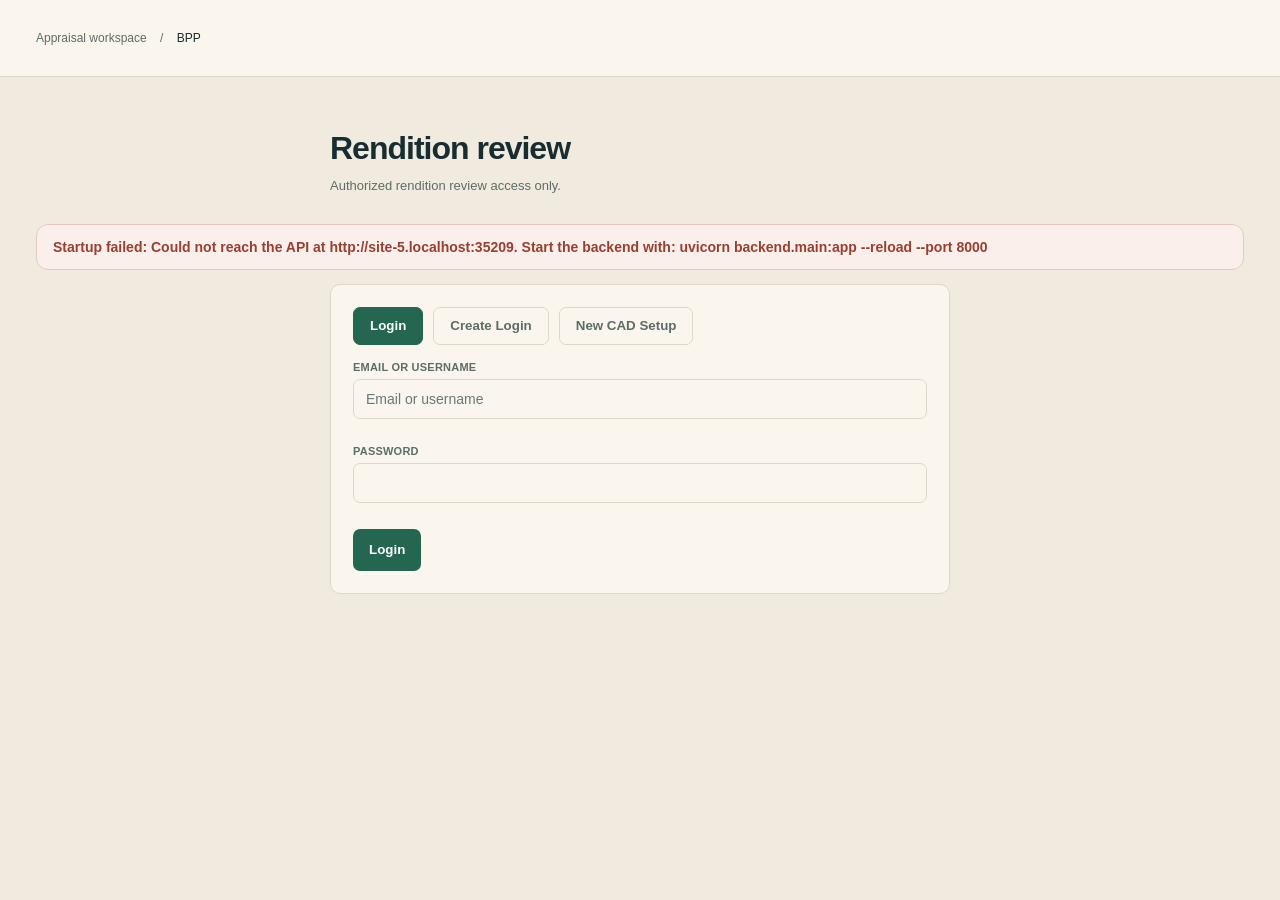
==== commit 5a3a5448: "Research returned-mail addresses automatically with sourced appraiser leads" ====
--- a/frontend/index.html
+++ b/frontend/index.html
@@ -987,7 +987,7 @@
 
   <script src="/frontend/auth-session.js?v=20261029-security1"></script>
   <script src="/frontend/bpp-account-card.js"></script>
-  <script src="/frontend/returned-mail.js?v=20261109"></script>
+  <script src="/frontend/returned-mail.js?v=20261109research"></script>
   <script>
     const API_BASE = (() => {
       const params = new URLSearchParams(window.location.search);
--- a/frontend/bpp-workspace.css
+++ b/frontend/bpp-workspace.css
@@ -138,3 +138,8 @@
 .bpp-assignee-label { font-size:12px; font-weight:700; margin:5px 0; color:var(--ink); }
 #intel-assignment-tools { display:flex; align-items:center; flex-wrap:wrap; gap:8px; margin:8px 0; }
 #intel-assignment-tools select { width:auto; max-width:100%; }
+
+.returned-research { margin:16px 0; padding:14px; background:#f7f1e6; border:1px solid var(--line); border-radius:8px; }
+.returned-research h5 { font-size:16px; margin:0 0 10px; }
+.returned-research pre { white-space:pre-wrap; overflow-wrap:anywhere; font-family:inherit; }
+.returned-research-current,.returned-research-lead { padding:12px; margin:10px 0; border:1px solid var(--line); border-radius:6px; }
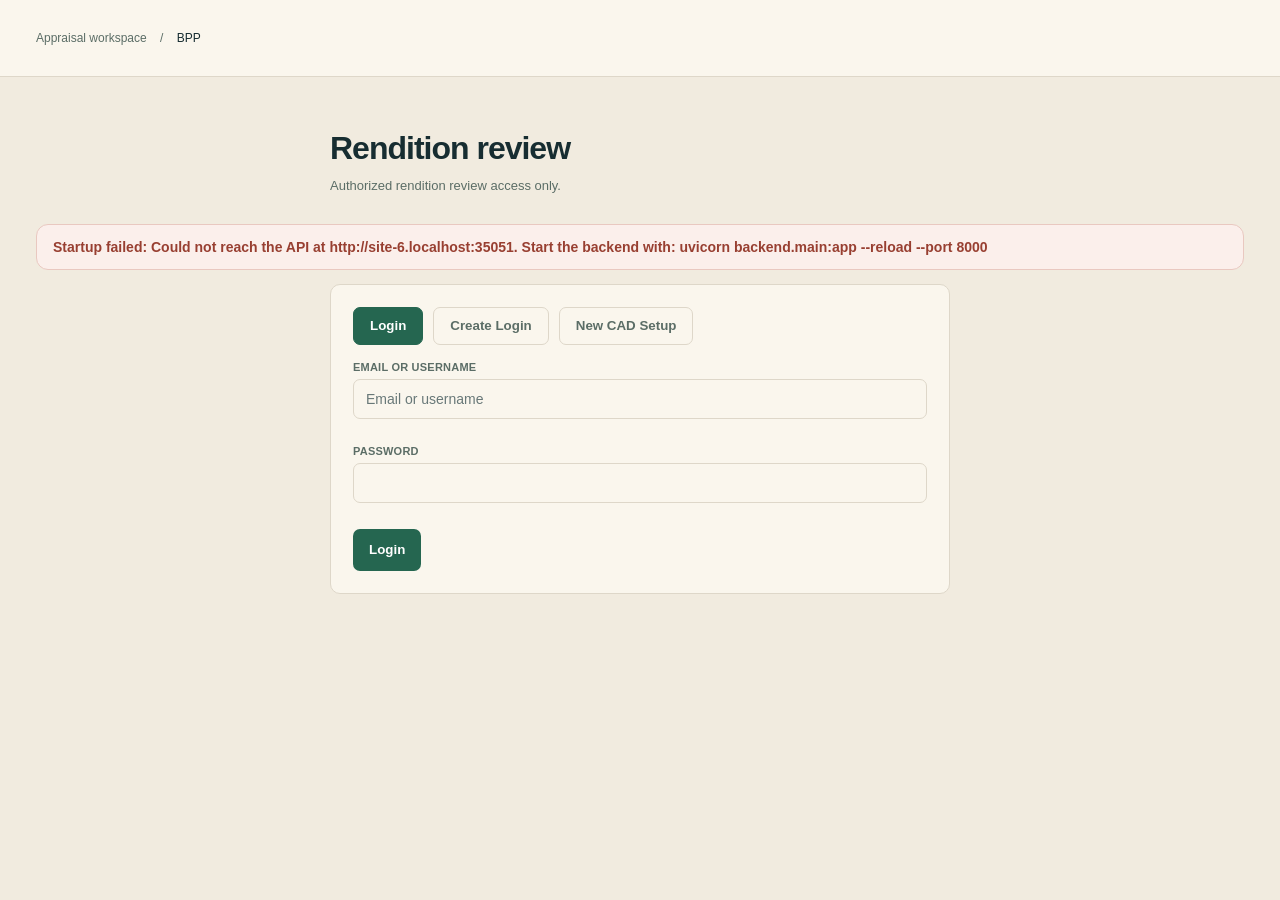
==== commit c082f5b2: "Distinguish legal offices and conflicting source addresses in mailing leads" ====
--- a/frontend/index.html
+++ b/frontend/index.html
@@ -229,7 +229,7 @@
     }
   </style>
   <link rel="stylesheet" href="/frontend/rendition-theme.css?v=20261024-beige">
-  <link rel="stylesheet" href="/frontend/bpp-workspace.css?v=20261109-work-assignments">
+  <link rel="stylesheet" href="/frontend/bpp-workspace.css?v=20261109-mailing-research">
 </head>
 <body>
   <div id="bpp-shell" class="bpp-shell">
@@ -987,7 +987,7 @@
 
   <script src="/frontend/auth-session.js?v=20261029-security1"></script>
   <script src="/frontend/bpp-account-card.js"></script>
-  <script src="/frontend/returned-mail.js?v=20261109research"></script>
+  <script src="/frontend/returned-mail.js?v=20261109research2"></script>
   <script>
     const API_BASE = (() => {
       const params = new URLSearchParams(window.location.search);
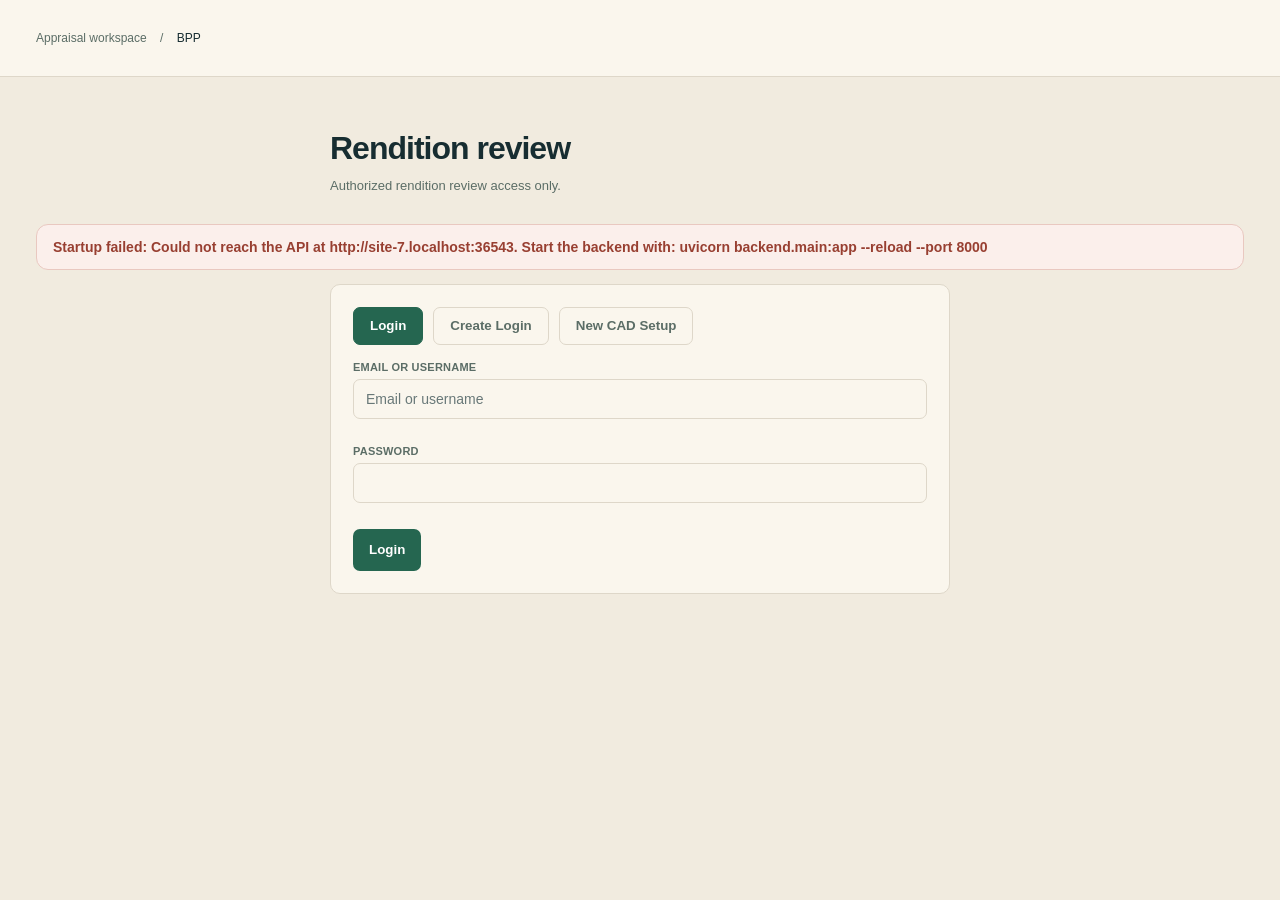
==== commit ecf6f026: "Limit regular appraisers to their assigned BPP and mailing work" ====
--- a/frontend/index.html
+++ b/frontend/index.html
@@ -1214,6 +1214,7 @@
         if(!grants.bpp && grants.commercial){location.replace('/commercial');return;}
         $('commercial-tab').classList.toggle('hidden',!grants.commercial);
         const isAdmin = appState.auth.district.role === "admin";
+        ['intel','mailing'].forEach(prefix=>setAssignmentFilter(prefix,isAdmin));
         if (!isAdmin && ["view-admin","view-readiness"].some(id => $(id).classList.contains("active"))) {
           document.querySelectorAll(".view").forEach(view => view.classList.toggle("active", view.id === "view-single"));
           document.querySelectorAll(".tab-btn[data-view]").forEach(button => button.classList.toggle("active", button.dataset.view === "single"));
@@ -2405,7 +2406,7 @@
           <div class="layout-3" style="margin-top:10px;">
             <div><strong>${cadHtml(h.bpp_record_count?.toLocaleString() || "Unknown")}</strong> BPP account records<br>Owner/business/DBA coverage: <strong>${h.name_coverage_percent == null ? "Unknown" : h.name_coverage_percent + "%"}</strong></div>
             <div>High confidence: <strong>${q.high_confidence} (${rate(q.high_confidence)})</strong><br>Possible: ${q.possible} (${rate(q.possible)})<br>Ambiguous: ${q.ambiguous} (${rate(q.ambiguous)})<br>Unmatched: ${q.unmatched} (${rate(q.unmatched)})</div>
-            <div>Appraiser-confirmed permits: <strong>${h.human_confirmed_permits}</strong><br>Saved decisions: ${h.decision_count}<br><span class="subtle">Match rates cover all business/closure queue items, independent of the filters below.</span></div>
+            <div>Appraiser-confirmed permits: <strong>${h.human_confirmed_permits}</strong><br>Saved decisions: ${h.decision_count}<br><span class="subtle">Match rates cover your accessible business/closure work, independent of the filters below.</span></div>
           </div>
           ${h.name_coverage_percent === 0 ? '<p class="status warn">CAD names are missing. Include owner, business or DBA names in the next export to strengthen automatic matching.</p>' : ""}
           <details style="margin-top:8px;"><summary>Recent imports and data coverage</summary>${h.recent_imports.map(i => `<div style="padding:5px 0;">${cadHtml(cadDate(i.imported_at))} · as of ${cadHtml(i.source_as_of_date || "unknown")} · ${cadHtml(i.import_status)} · ${(i.row_count || 0).toLocaleString()} records${i.quality_summary ? ` · ${i.quality_summary.named_bpp_record_count || 0}/${i.quality_summary.bpp_record_count || 0} P records with names${i.quality_summary.matching_refresh_status ? ` · Matching: ${cadHtml(i.quality_summary.matching_refresh_status)}` : ""}${i.quality_summary.queue_match_snapshot ? ` · After import: ${i.quality_summary.queue_match_snapshot.high_confidence || 0} high, ${i.quality_summary.queue_match_snapshot.possible || 0} possible, ${i.quality_summary.queue_match_snapshot.ambiguous || 0} ambiguous, ${i.quality_summary.queue_match_snapshot.unmatched || 0} unmatched` : ""}` : " · coverage not recorded on this earlier import"}</div>`).join("") || "No imports recorded."}</details>`;
@@ -2560,6 +2561,13 @@
       finally{completedCards.loading=false;['card-batch-appraiser','card-batch-print-status'].forEach(id=>$(id).disabled=false);renderCompletedCards();}
     }
 
+    function setAssignmentFilter(prefix,isAdmin,people=[]){
+      const select=$(prefix+'-filter-assignee'),value=select.value;
+      select.innerHTML=isAdmin?'<option value="">All appraisers</option><option value="ME">My work</option><option value="UNASSIGNED">Unassigned</option>'+people.map(p=>`<option value="${cadHtml(p.id)}">${cadHtml(p.label)}</option>`).join(''):'<option value="ME">My assignments</option>';
+      select.value=isAdmin?value:'ME';select.disabled=!isAdmin;
+      select.closest('.field').classList.toggle('hidden',!isAdmin);
+    }
+
     const assignmentState={owner:null,data:null,promise:null,at:0};
     async function loadAssignmentControls(force=false){
       const owner=RenditionSession.identity();
@@ -2572,11 +2580,11 @@
           if(owner!==RenditionSession.identity())return;
           assignmentState.data=data;assignmentState.at=Date.now();
           ['intel','mailing'].forEach(prefix=>{
-            $(prefix+'-assignment-status').textContent=data.enabled?'Automatic assignment is on. '+data.unassigned_accounts+' accounts await assignment.':'Automatic assignment is off. Existing assignments are retained.';
+            const isAdmin=appState.auth.district?.role==='admin'&&!data.own_assignments_only;
+            $(prefix+'-assignment-status').textContent=isAdmin?(data.enabled?'Automatic assignment is on. '+data.unassigned_accounts+' accounts await assignment.':'Automatic assignment is off. Existing assignments are retained.'):'Showing only work assigned to you.';
             $(prefix+'-assignment-totals').textContent=(data.appraisers||[]).map(p=>p.label+': '+p.open_accounts+' open accounts').join(' · ')+(data.unavailable_assignee_accounts?' · '+data.unavailable_assignee_accounts+' accounts assigned to unavailable users; admin review needed.':'');
-            const button=$(prefix+'-assignment-toggle');button.classList.toggle('hidden',appState.auth.district?.role!=='admin');button.textContent=data.enabled?'Pause automatic assignment':'Enable automatic assignment';
-            const select=$(prefix+'-filter-assignee'),value=select.value;
-            select.innerHTML='<option value="">All appraisers</option><option value="ME">My work</option><option value="UNASSIGNED">Unassigned</option>'+(data.appraisers||[]).map(p=>`<option value="${cadHtml(p.id)}">${cadHtml(p.label)}</option>`).join('');select.value=value;
+            const button=$(prefix+'-assignment-toggle');button.classList.toggle('hidden',!isAdmin);button.textContent=data.enabled?'Pause automatic assignment':'Enable automatic assignment';
+            setAssignmentFilter(prefix,isAdmin,data.appraisers||[]);
           });
         }catch(error){['intel','mailing'].forEach(prefix=>$(prefix+'-assignment-status').textContent='Assignment status unavailable. Existing work is still accessible.');}
         finally{if(owner===assignmentState.owner)assignmentState.promise=null;}
